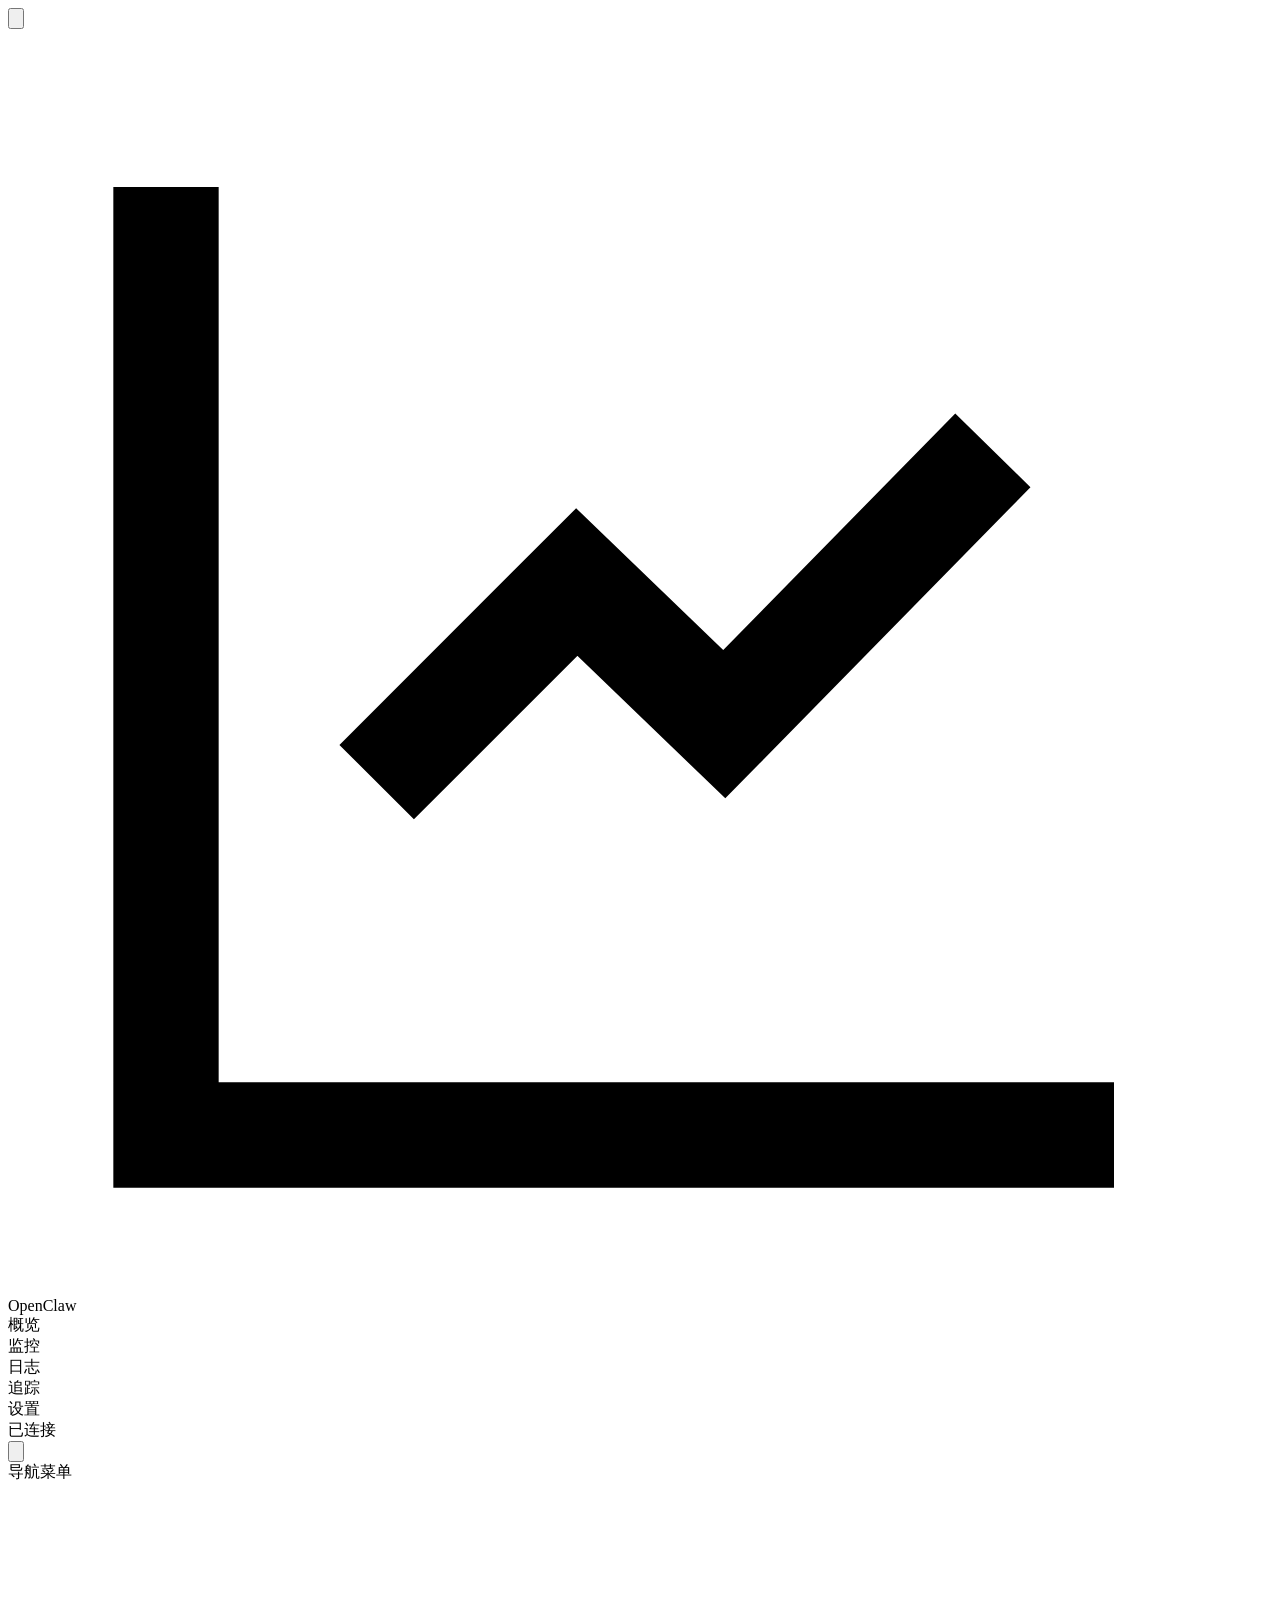
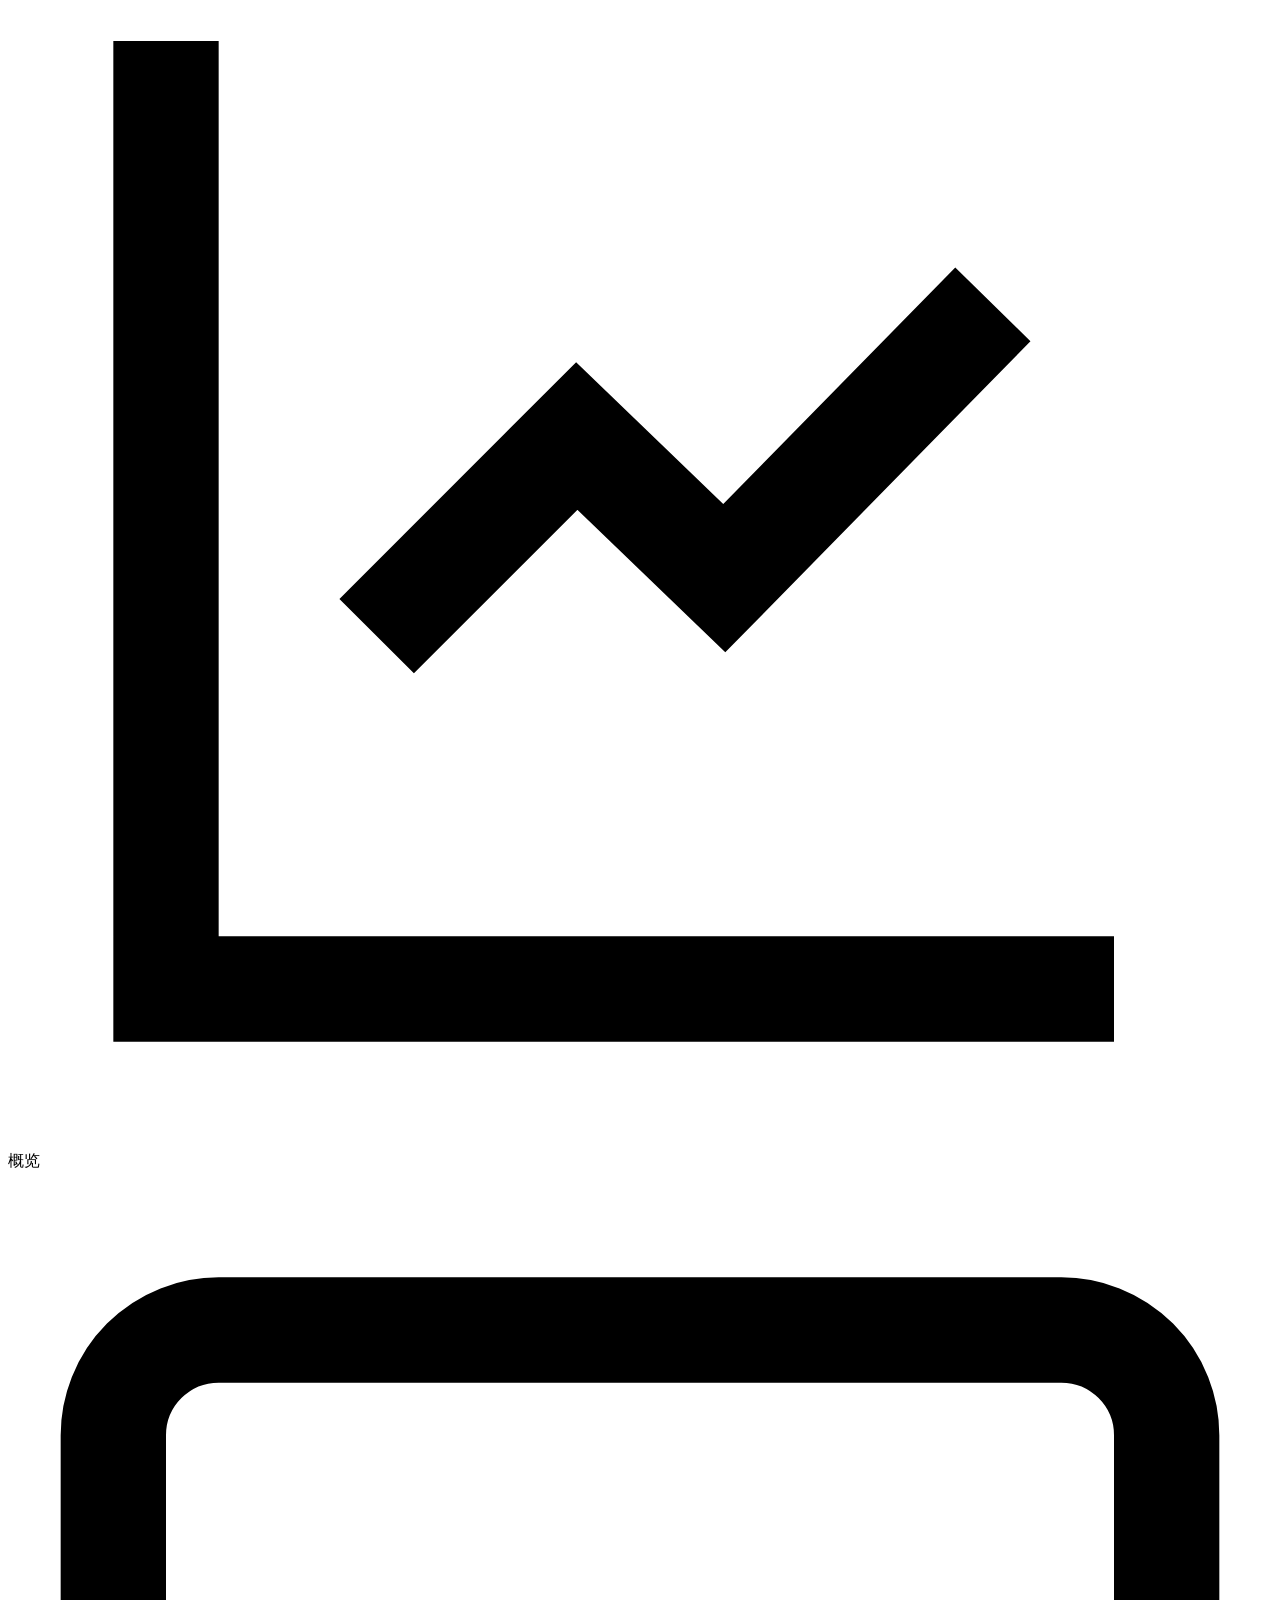
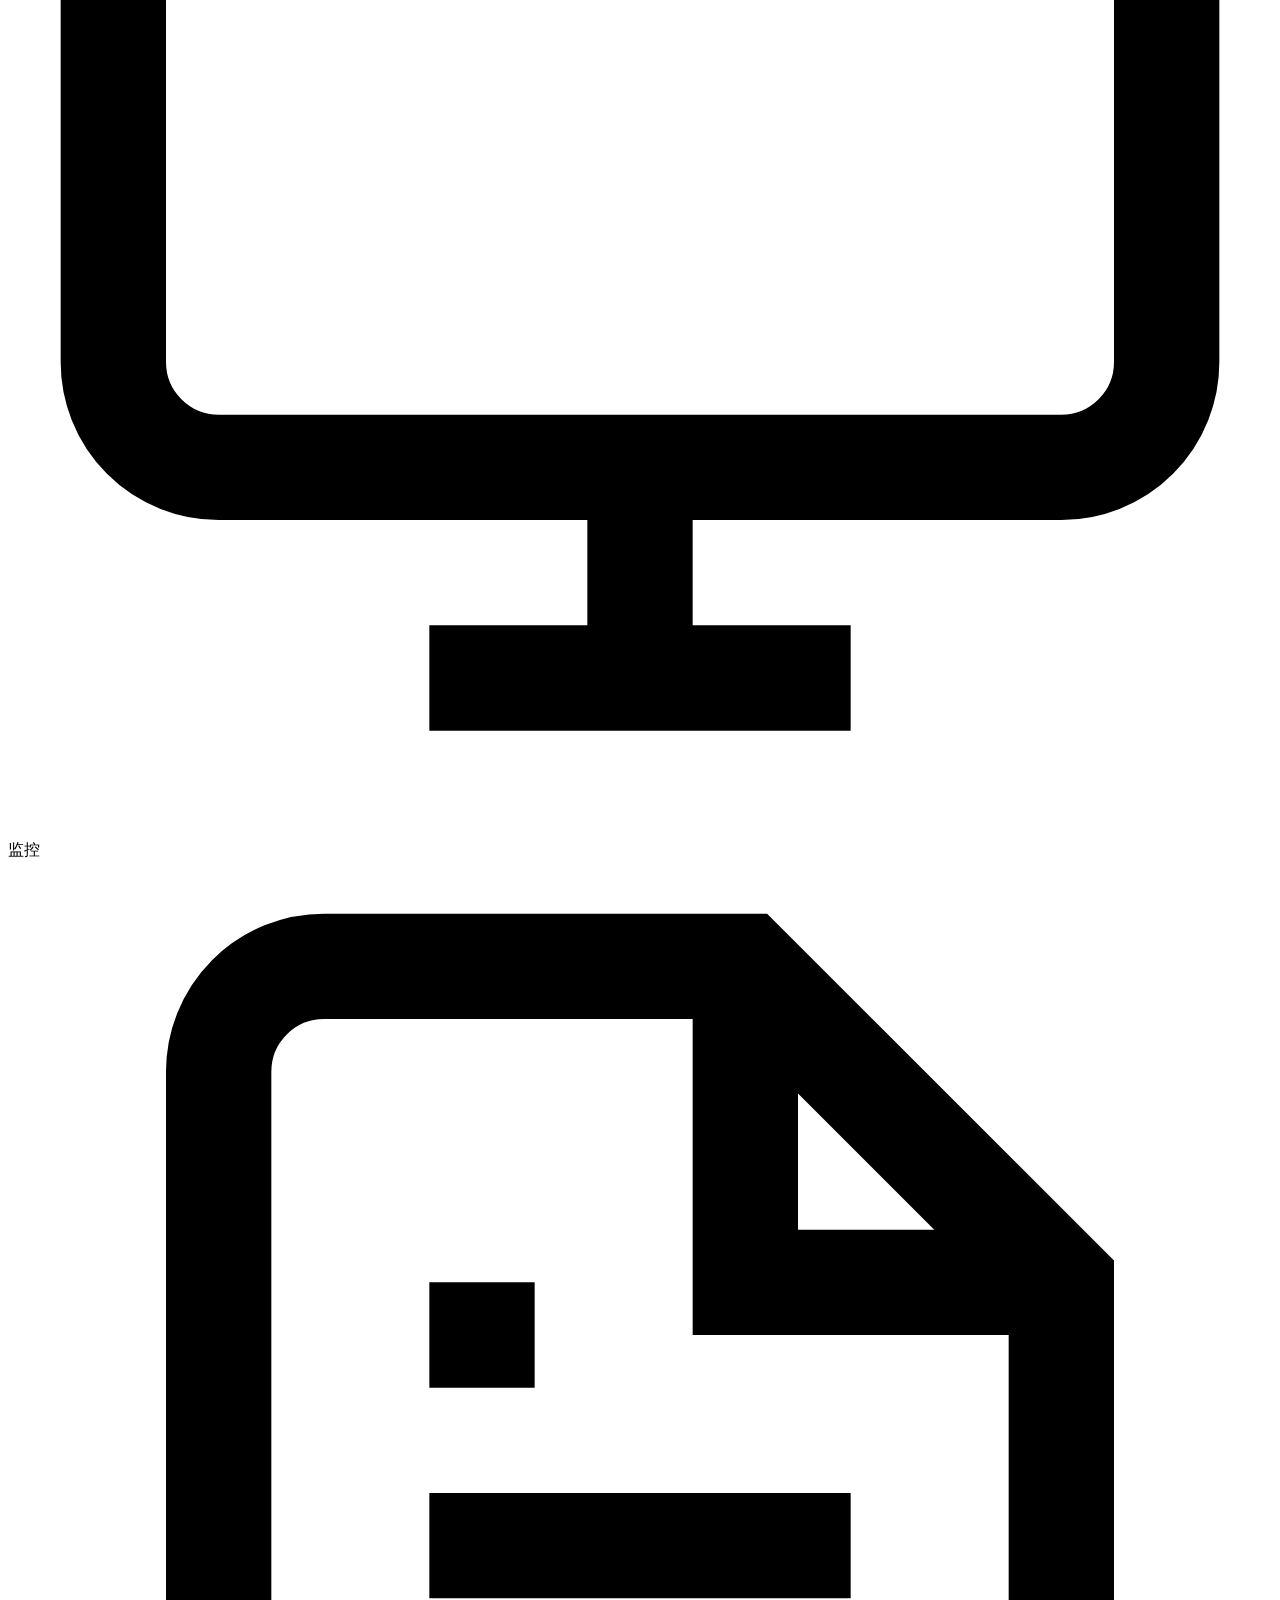
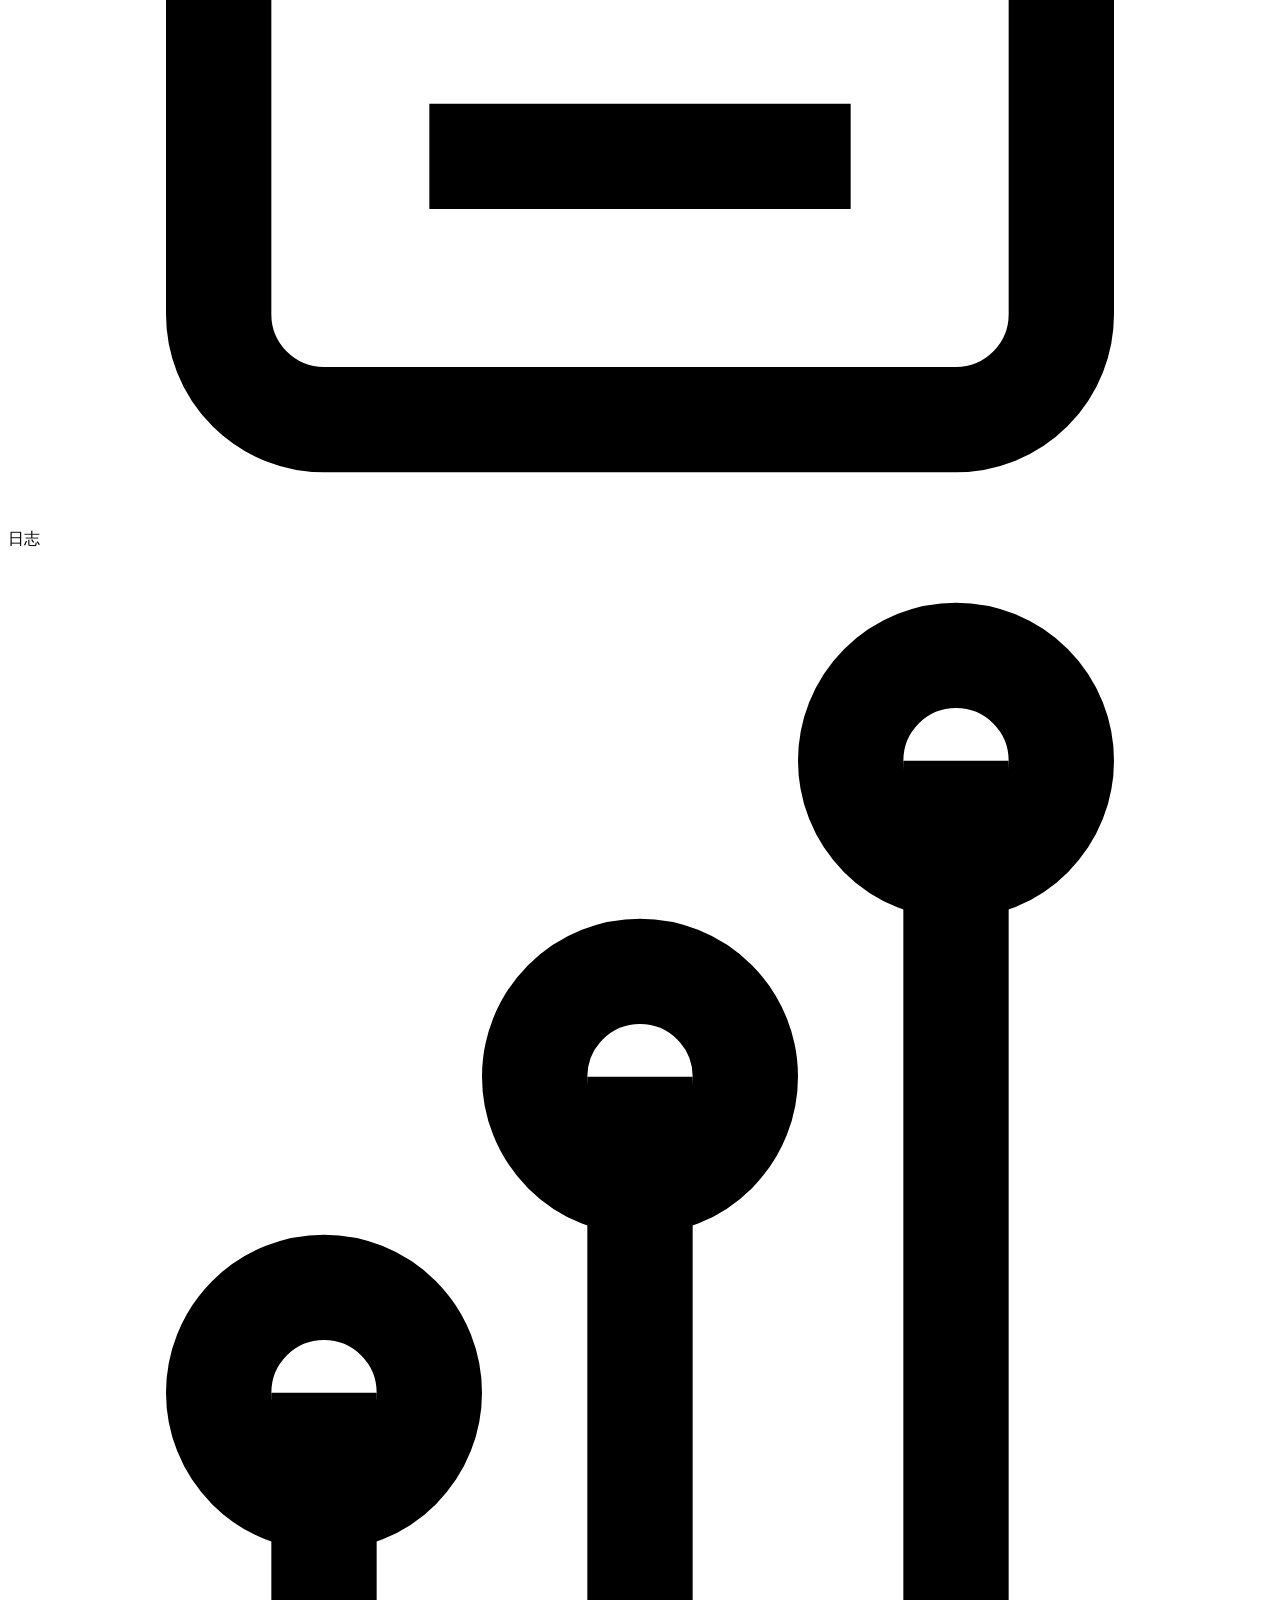
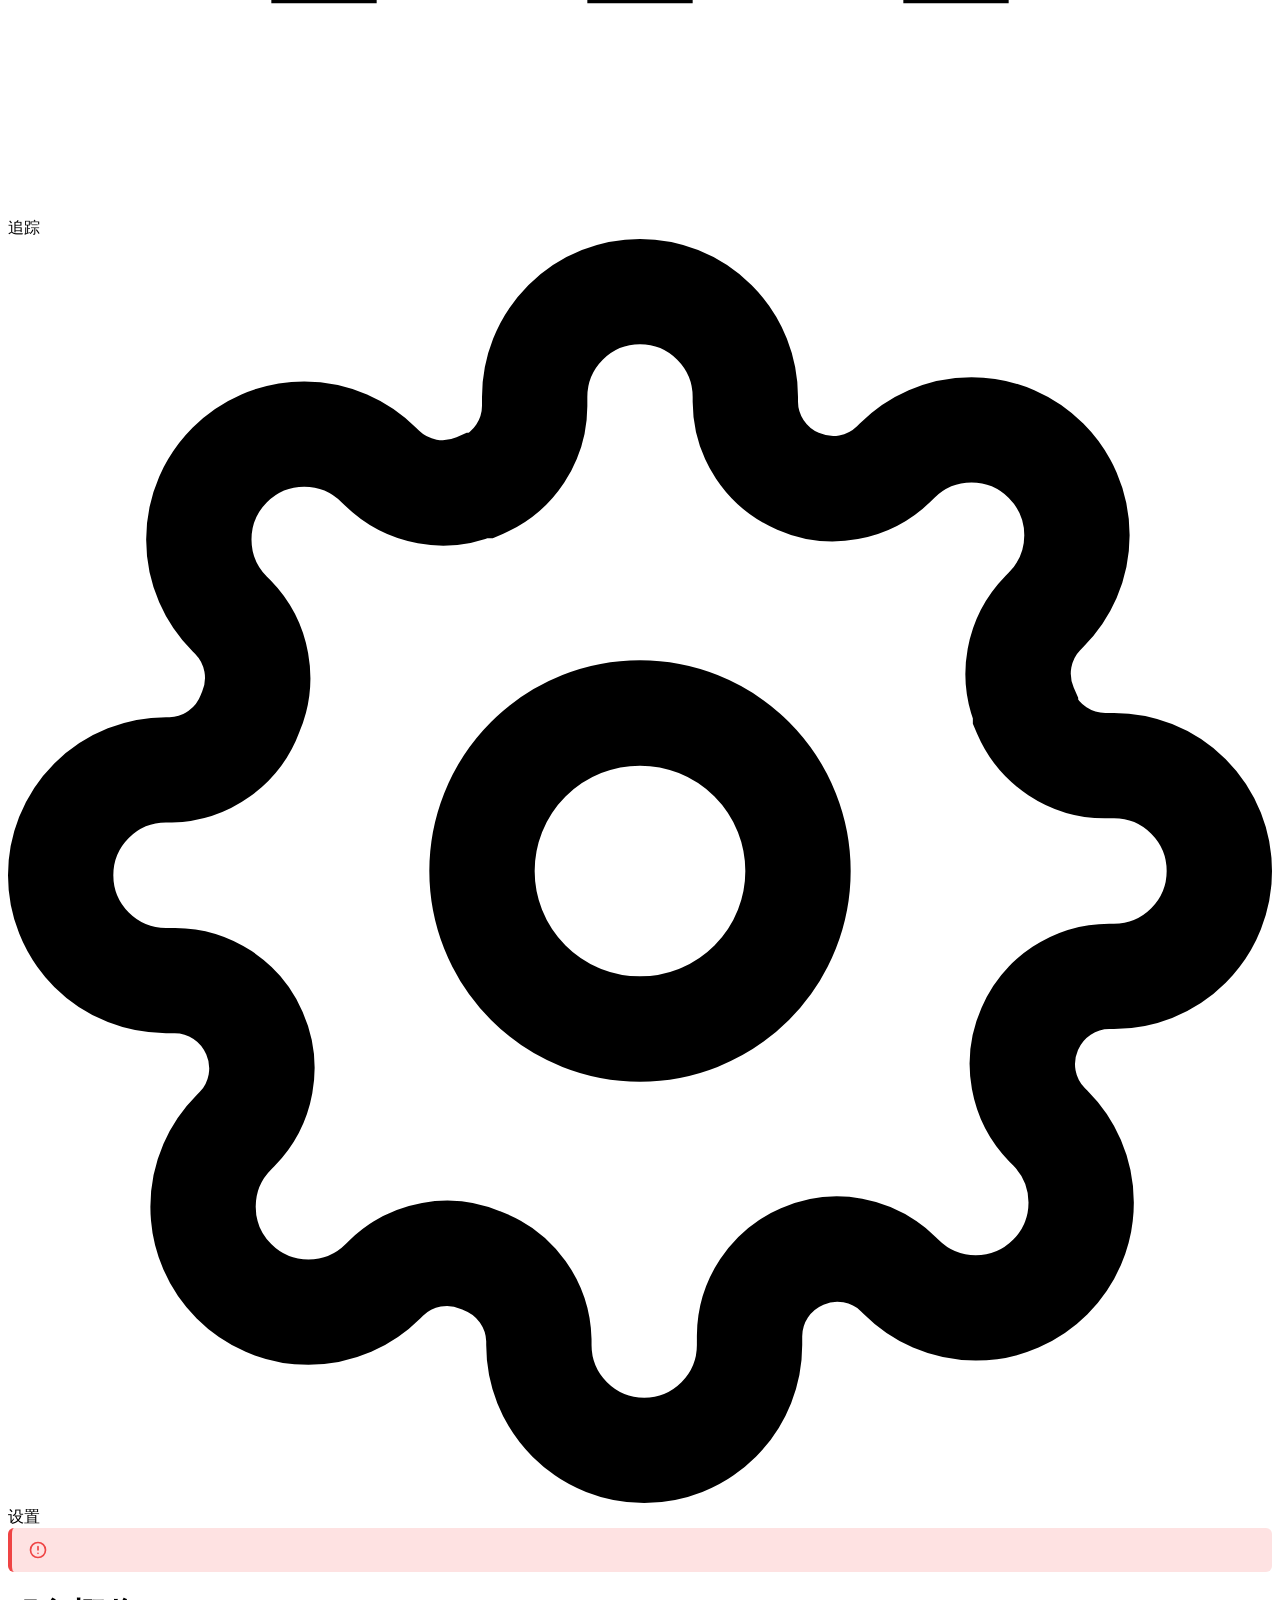
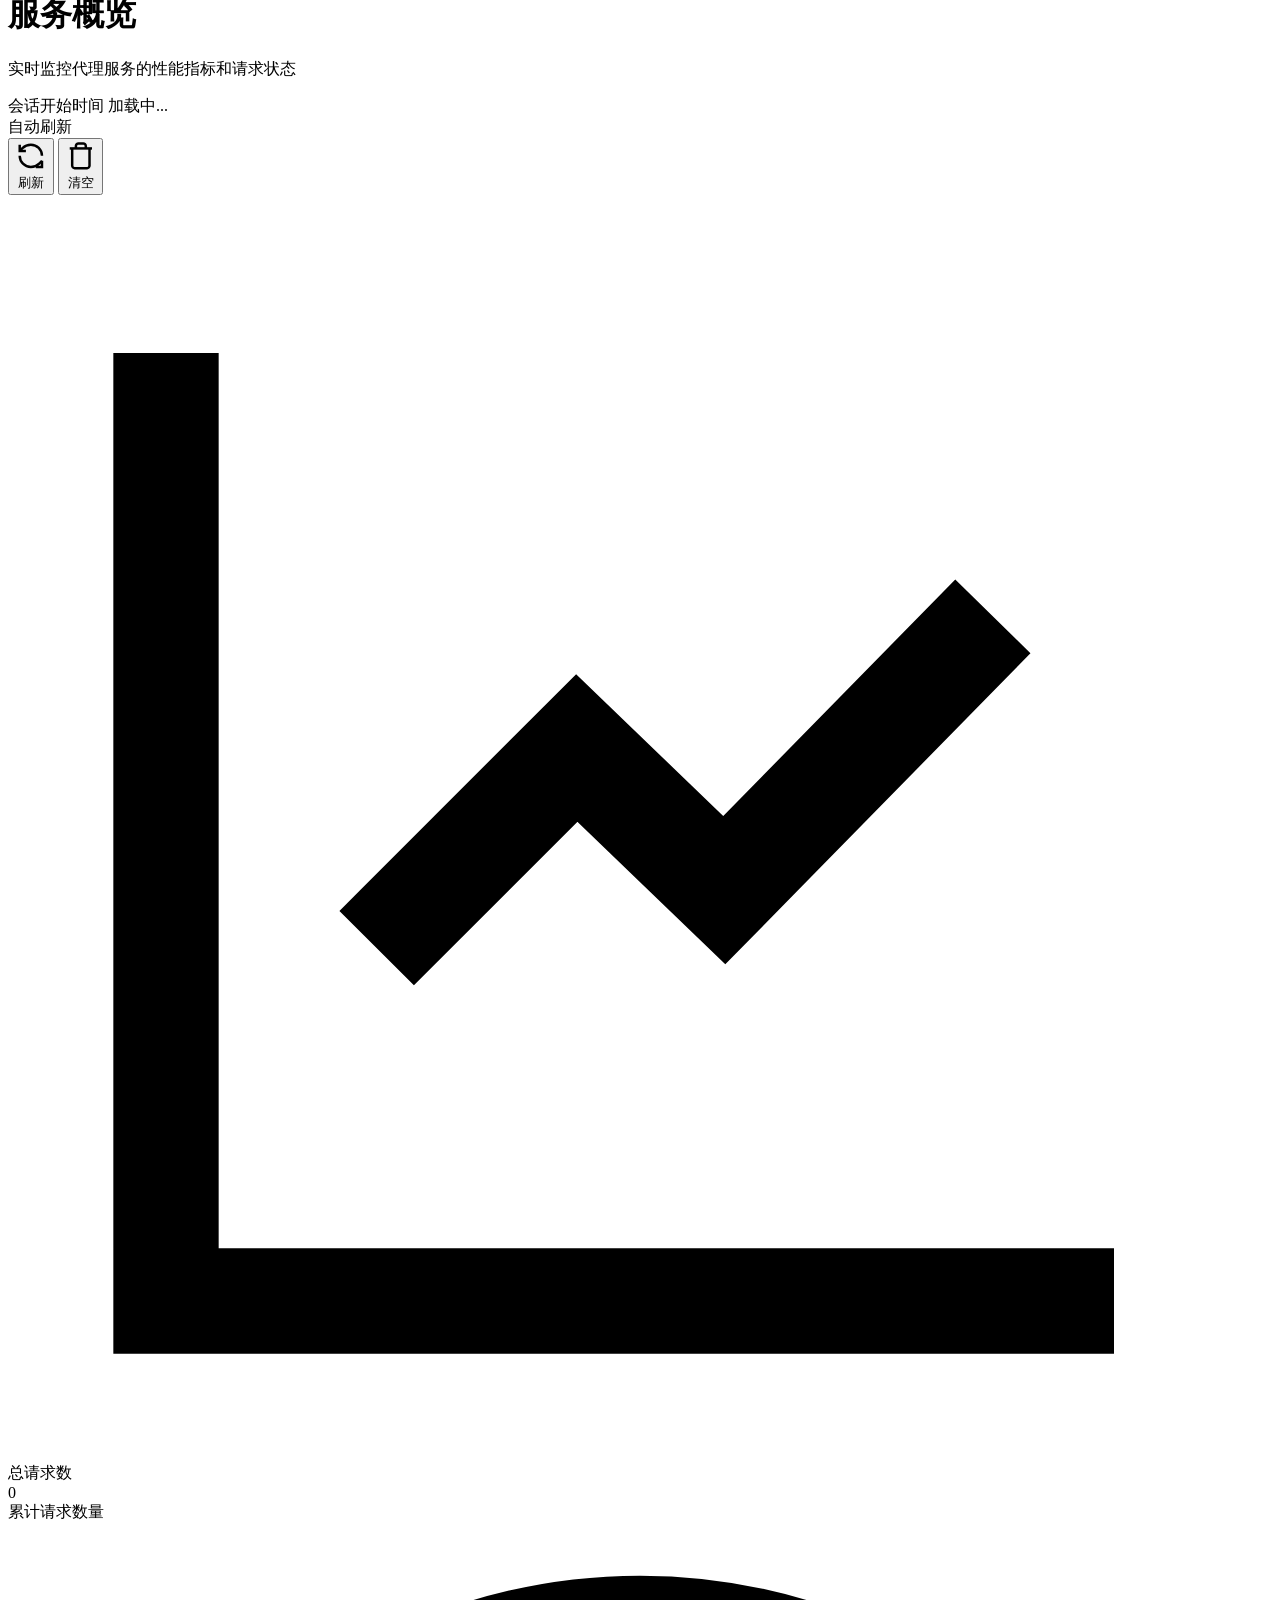
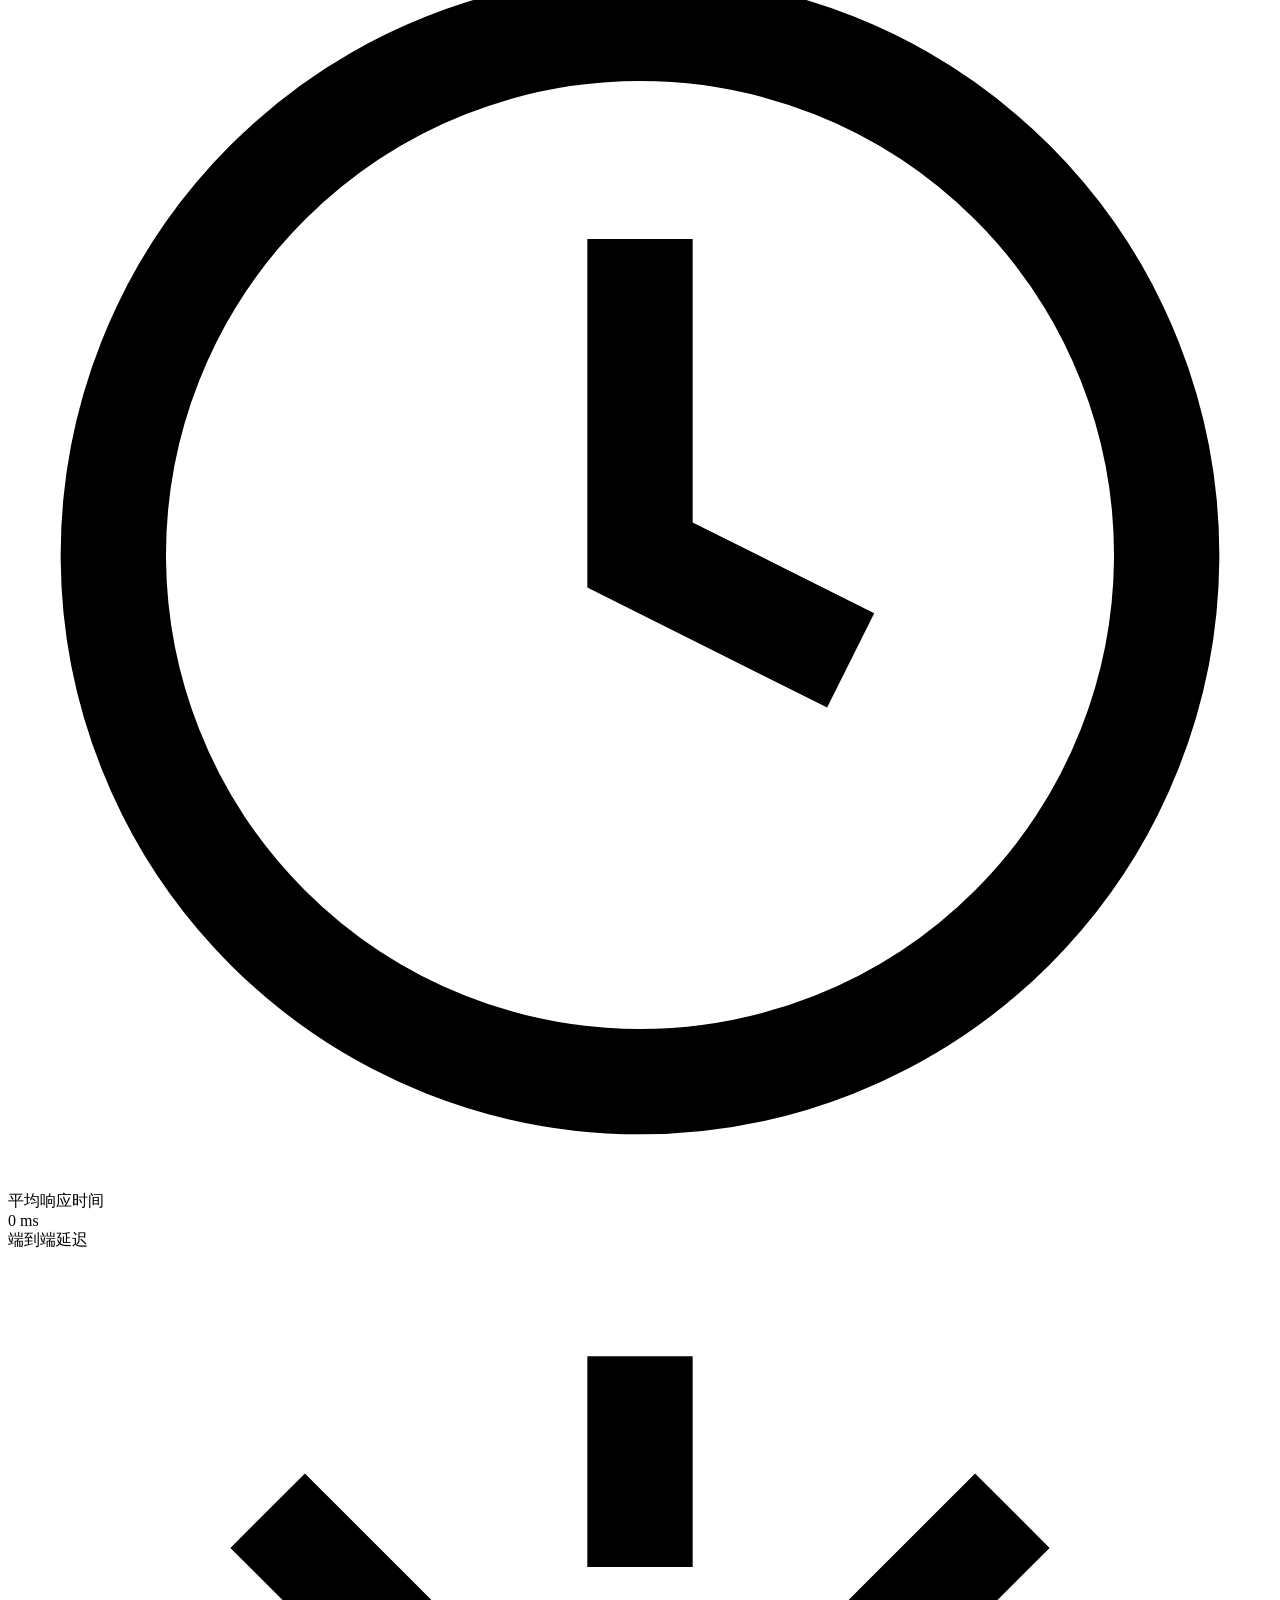
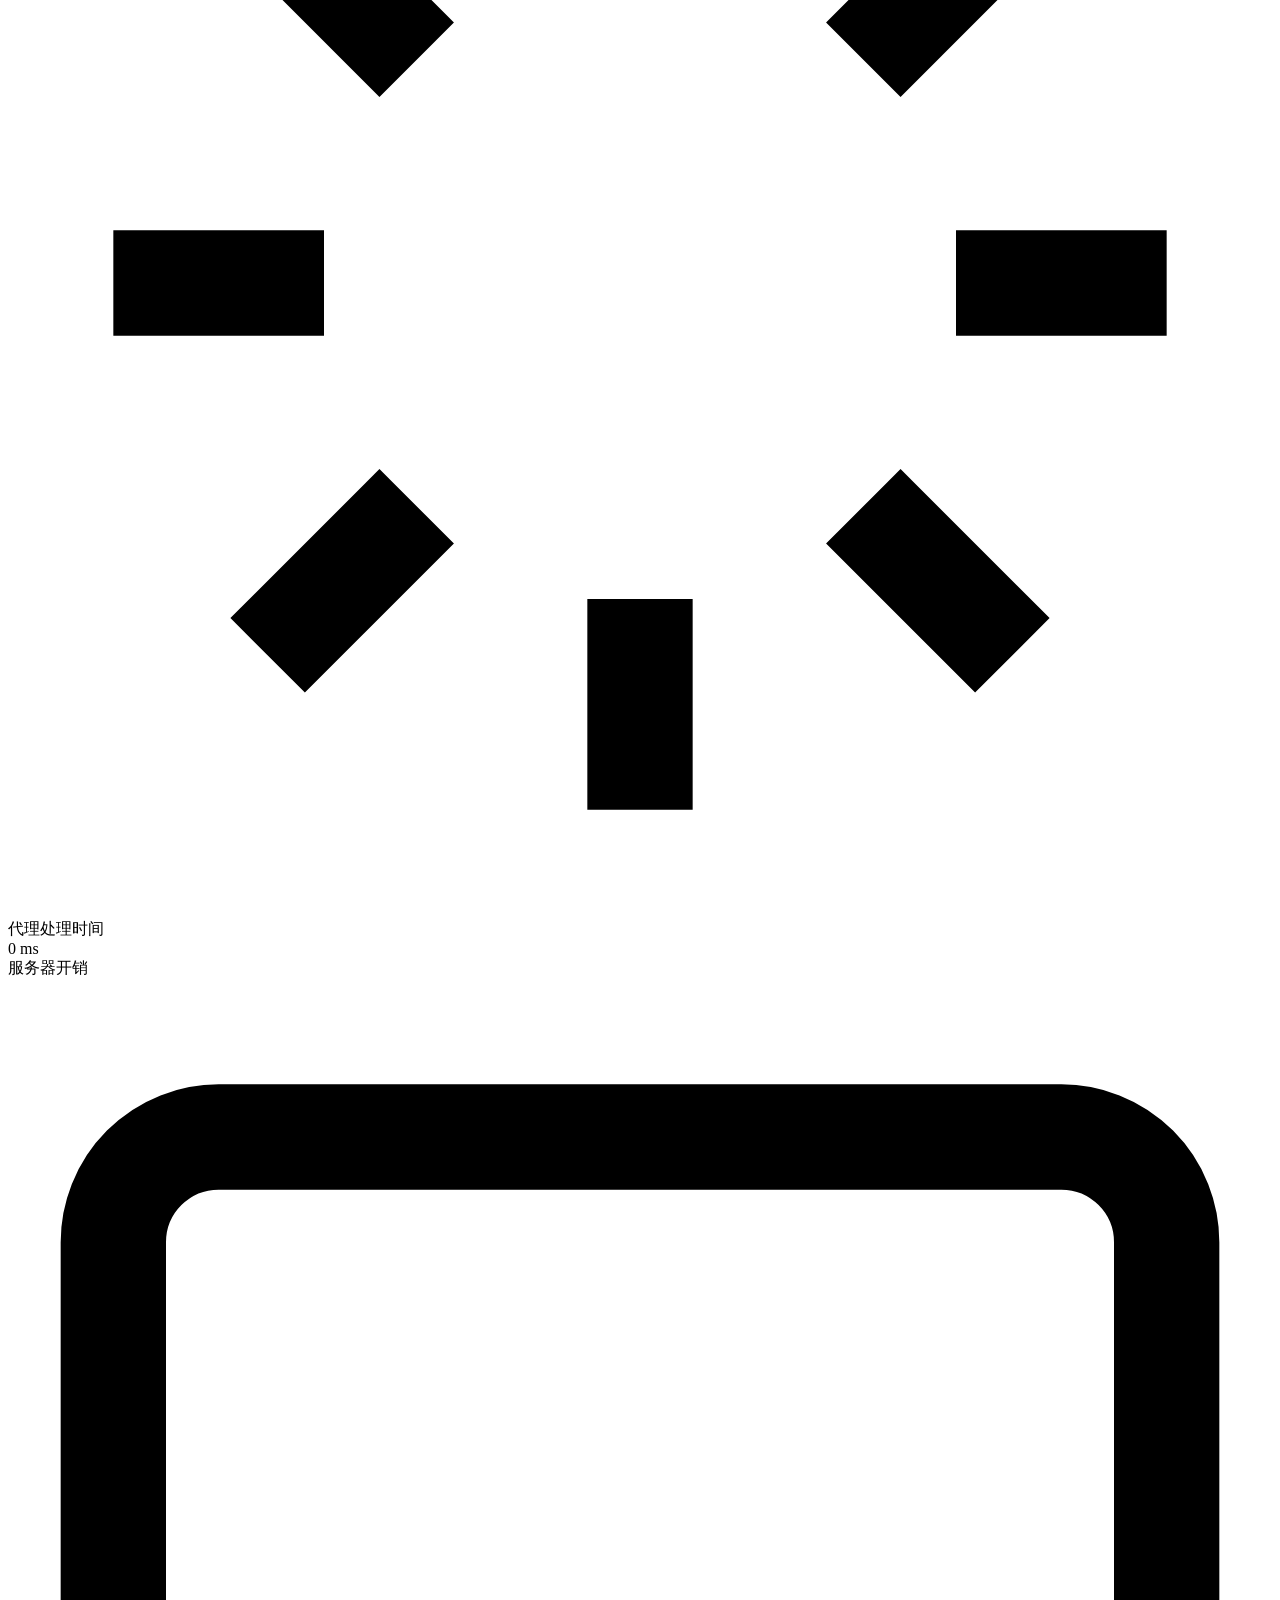
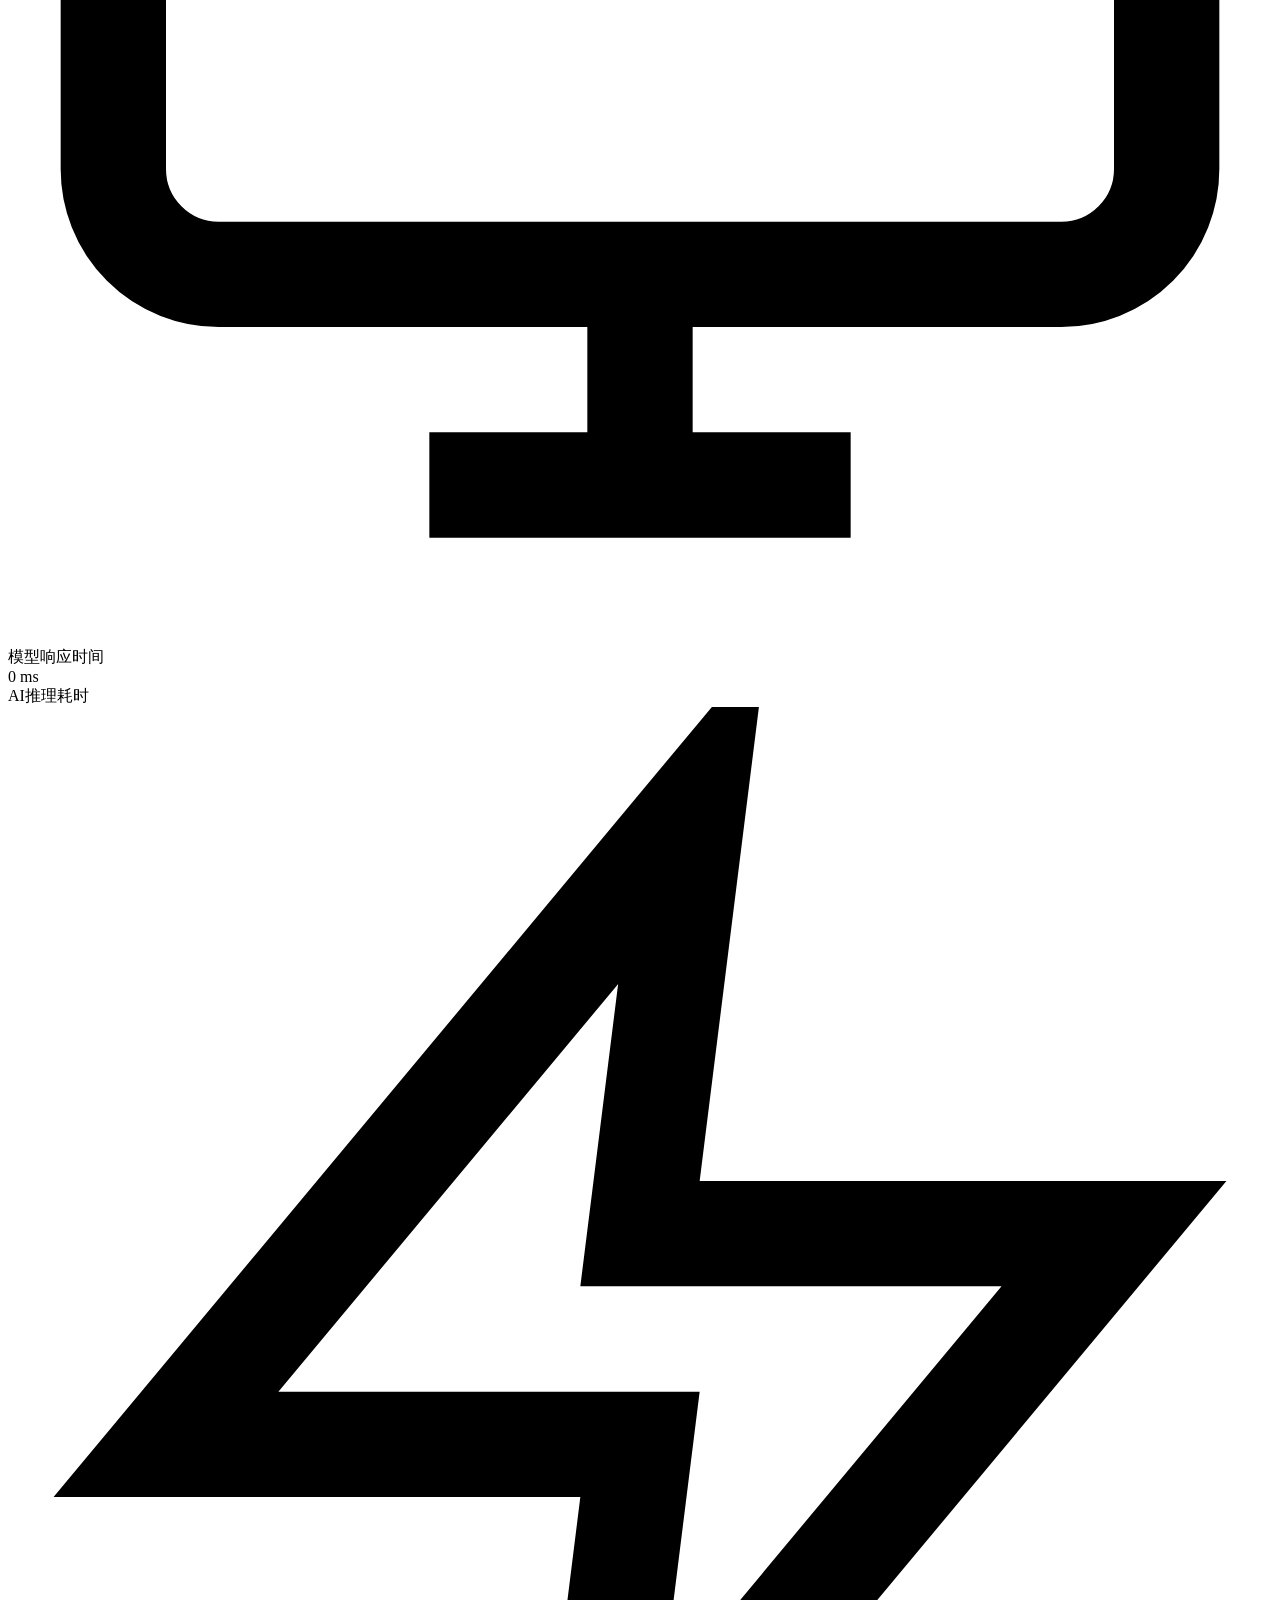
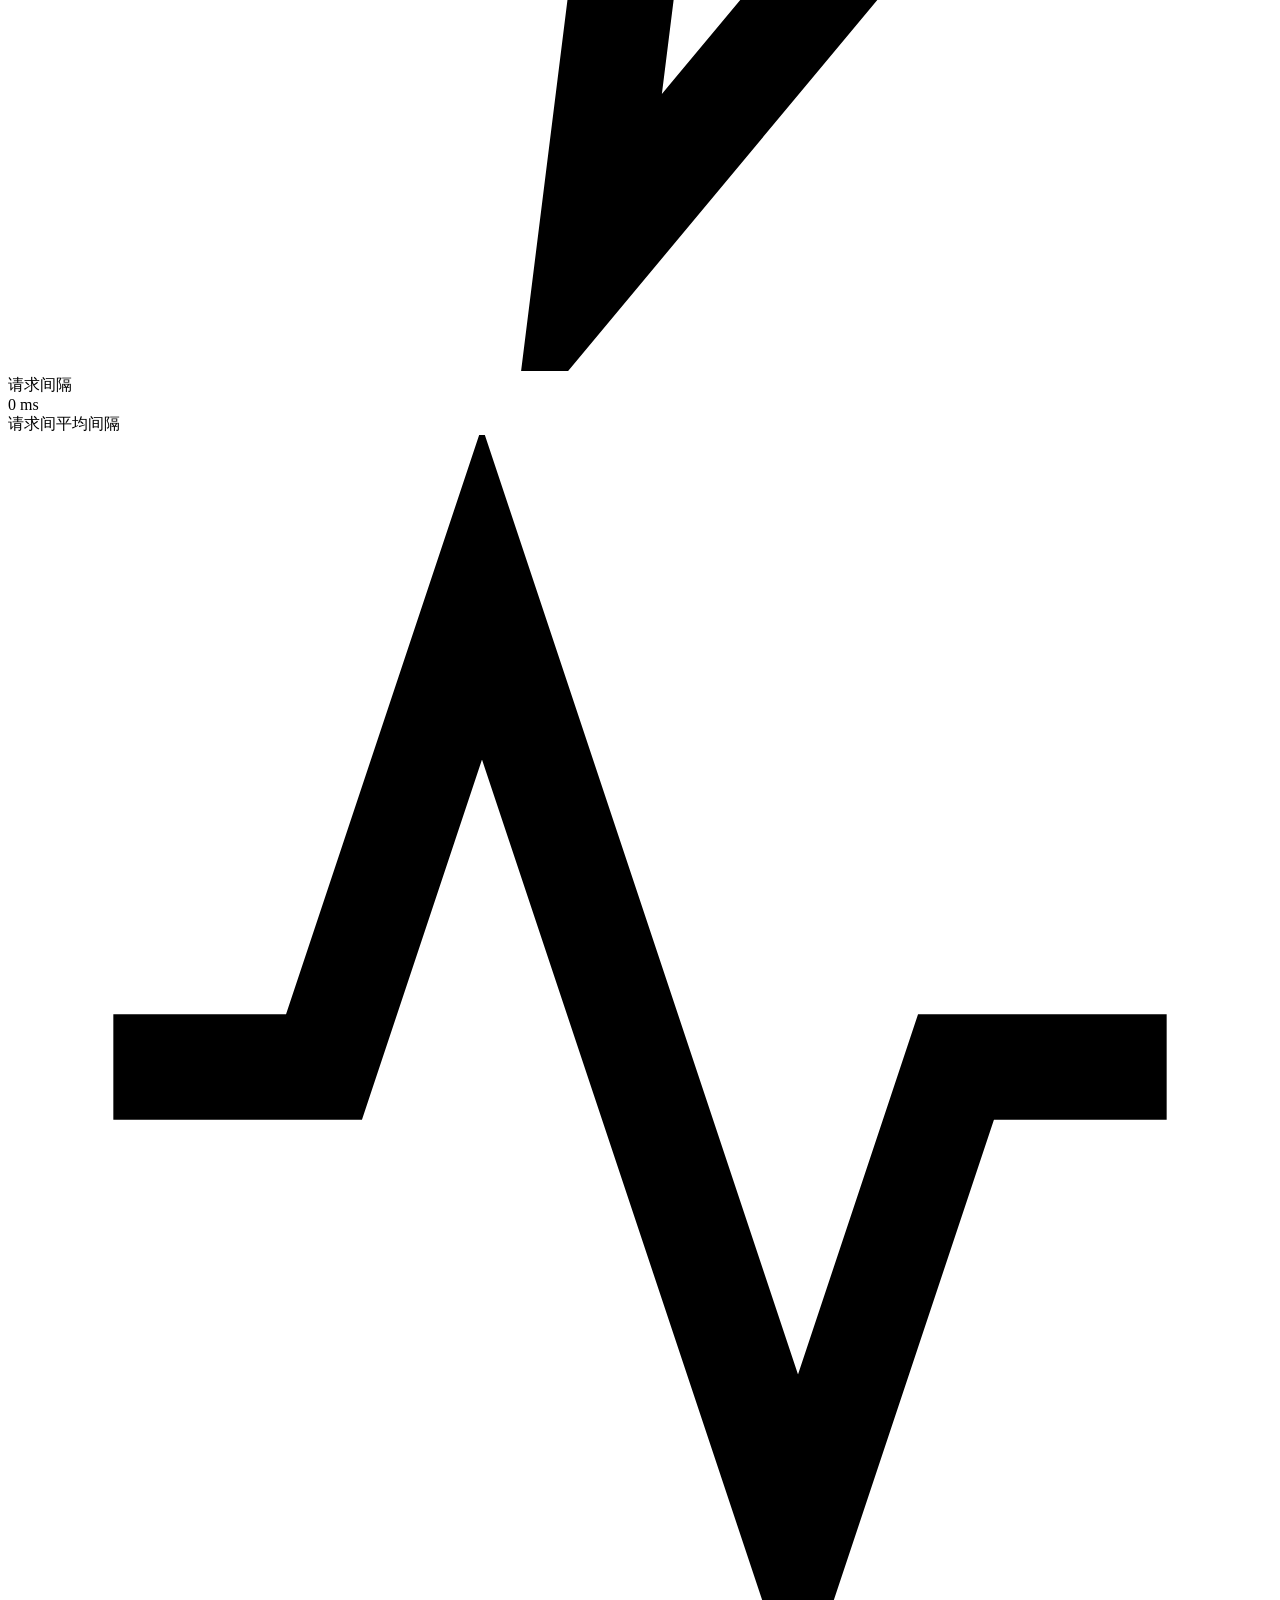
==== frontend/index.html @ befaf190 "优化追踪页签甘特图时间轴设计   1. 间隔等待区域改为淡米色斜纹背景，直观区分空闲段和活跃段   2. 删除抽象时间刻度尺，改为每步耗时直接标注在对应色块下方   3. 间隔等待时间自动计算并标注在" ====
<!DOCTYPE html>
<html lang="zh-CN">
<head>
    <meta charset="UTF-8">
    <meta name="viewport" content="width=device-width, initial-scale=1.0">
    <title>OpenClaw 控制台</title>

    <!-- 本地资源 -->
    <link rel="stylesheet" href="/static/css/style.css?v=11">
    <script src="/static/js/chart.umd.min.js"></script>
</head>
<body>
    <!-- Top Header -->
    <div class="top-header">
        <div class="header-left">
            <button class="sidebar-toggle" onclick="toggleSidebar()">
                <svg viewBox="0 0 24 24" fill="none" stroke="currentColor" stroke-width="2">
                    <path d="M3 12h18M3 6h18M3 18h18"/>
                </svg>
            </button>
            <div class="product-logo">
                <svg viewBox="0 0 24 24" fill="none" stroke="currentColor" stroke-width="2">
                    <path d="M3 3v18h18"/>
                    <path d="M18.7 8l-5.1 5.2-2.8-2.7L7 14.3"/>
                </svg>
                <span>OpenClaw</span>
            </div>
            <div class="header-nav">
                <div class="nav-item active" data-page="overview">概览</div>
                <div class="nav-item" data-page="monitoring">监控</div>
                <div class="nav-item" data-page="logs">日志</div>
                <div class="nav-item" data-page="trace">追踪</div>
                <div class="nav-item" data-page="settings">设置</div>
            </div>
        </div>
        <div class="header-right">
            <div class="status-badge">
                <span class="status-dot"></span>
                <span>已连接</span>
            </div>
        </div>
    </div>

    <!-- Main Content -->
    <div class="main-content">
        <!-- Sidebar Overlay (Mobile) -->
        <div class="sidebar-overlay" onclick="toggleSidebar()"></div>

        <!-- Sidebar -->
        <div class="sidebar collapsed" id="sidebar">
            <div class="sidebar-header">
                <button class="sidebar-collapse-btn" onclick="toggleSidebarCollapse()" title="收起/展开菜单">
                    <svg viewBox="0 0 24 24" fill="none" stroke="currentColor" stroke-width="2">
                        <path d="M11 19l-7-7 7-7m8 14l-7-7 7-7"/>
                    </svg>
                </button>
                <div class="sidebar-title">导航菜单</div>
            </div>
            <div class="sidebar-nav">
                <div class="sidebar-nav-item active" data-page="overview">
                    <svg viewBox="0 0 24 24" fill="none" stroke="currentColor" stroke-width="2">
                        <path d="M3 3v18h18"/>
                        <path d="M18.7 8l-5.1 5.2-2.8-2.7L7 14.3"/>
                    </svg>
                    <span>概览</span>
                </div>
                <div class="sidebar-nav-item" data-page="monitoring">
                    <svg viewBox="0 0 24 24" fill="none" stroke="currentColor" stroke-width="2">
                        <rect x="2" y="3" width="20" height="14" rx="2" ry="2"/>
                        <line x1="8" y1="21" x2="16" y2="21"/>
                        <line x1="12" y1="17" x2="12" y2="21"/>
                    </svg>
                    <span>监控</span>
                </div>
                <div class="sidebar-nav-item" data-page="logs">
                    <svg viewBox="0 0 24 24" fill="none" stroke="currentColor" stroke-width="2">
                        <path d="M14 2H6a2 2 0 0 0-2 2v16a2 2 0 0 0 2 2h12a2 2 0 0 0 2-2V8z"/>
                        <polyline points="14 2 14 8 20 8"/>
                        <line x1="16" y1="13" x2="8" y2="13"/>
                        <line x1="16" y1="17" x2="8" y2="17"/>
                        <polyline points="10 9 9 9 8 9"/>
                    </svg>
                    <span>日志</span>
                </div>
                <div class="sidebar-nav-item" data-page="trace">
                    <svg viewBox="0 0 24 24" fill="none" stroke="currentColor" stroke-width="2">
                        <path d="M12 20V10"/>
                        <path d="M18 20V4"/>
                        <path d="M6 20v-4"/>
                        <circle cx="6" cy="16" r="2"/>
                        <circle cx="12" cy="10" r="2"/>
                        <circle cx="18" cy="4" r="2"/>
                    </svg>
                    <span>追踪</span>
                </div>
                <div class="sidebar-nav-item" data-page="settings">
                    <svg viewBox="0 0 24 24" fill="none" stroke="currentColor" stroke-width="2">
                        <circle cx="12" cy="12" r="3"/>
                        <path d="M19.4 15a1.65 1.65 0 0 0 .33 1.82l.06.06a2 2 0 0 1 0 2.83 2 2 0 0 1-2.83 0l-.06-.06a1.65 1.65 0 0 0-1.82-.33 1.65 1.65 0 0 0-1 1.51V21a2 2 0 0 1-2 2 2 2 0 0 1-2-2v-.09A1.65 1.65 0 0 0 9 19.4a1.65 1.65 0 0 0-1.82.33l-.06.06a2 2 0 0 1-2.83 0 2 2 0 0 1 0-2.83l.06-.06a1.65 1.65 0 0 0 .33-1.82 1.65 1.65 0 0 0-1.51-1H3a2 2 0 0 1-2-2 2 2 0 0 1 2-2h.09A1.65 1.65 0 0 0 4.6 9a1.65 1.65 0 0 0-.33-1.82l-.06-.06a2 2 0 0 1 0-2.83 2 2 0 0 1 2.83 0l.06.06a1.65 1.65 0 0 0 1.82.33H9a1.65 1.65 0 0 0 1-1.51V3a2 2 0 0 1 2-2 2 2 0 0 1 2 2v.09a1.65 1.65 0 0 0 1 1.51 1.65 1.65 0 0 0 1.82-.33l.06-.06a2 2 0 0 1 2.83 0 2 2 0 0 1 0 2.83l-.06.06a1.65 1.65 0 0 0-.33 1.82V9a1.65 1.65 0 0 0 1.51 1H21a2 2 0 0 1 2 2 2 2 0 0 1-2 2h-.09a1.65 1.65 0 0 0-1.51 1z"/>
                    </svg>
                    <span>设置</span>
                </div>
            </div>
        </div>

        <!-- Content Area -->
        <div class="content-area">
            <!-- Error Banner -->
            <div id="errorBanner" style="display: none; background: #fee2e2; border-left: 4px solid #ef4444; padding: 12px 16px; margin-bottom: 20px; border-radius: 6px; display: flex; align-items: center; gap: 12px;">
                <svg style="width: 20px; height: 20px; color: #ef4444; flex-shrink: 0;" fill="none" viewBox="0 0 24 24" stroke="currentColor">
                    <path stroke-linecap="round" stroke-linejoin="round" stroke-width="2" d="M12 8v4m0 4h.01M21 12a9 9 0 11-18 0 9 9 0 0118 0z" />
                </svg>
                <span class="error-message" style="color: #991b1b; font-weight: 500;"></span>
            </div>

            <div class="content-wrapper">

            <!-- Overview Page -->
            <div id="page-overview">
                <!-- Page Header -->
                <div class="page-header">
                    <h1 class="page-title">服务概览</h1>
                    <p class="page-description">实时监控代理服务的性能指标和请求状态</p>
                </div>

                <!-- Action Bar -->
                <div class="action-bar">
                    <div class="action-left">
                        <div class="session-info">
                            <span class="session-label">会话开始时间</span>
                            <span class="session-value" id="sessionStart">加载中...</span>
                        </div>
                    </div>
                    <div class="action-right">
                        <div class="toggle-wrapper">
                            <div class="toggle active" id="autoRefreshToggle"></div>
                            <span class="toggle-label">自动刷新</span>
                        </div>
                        <button class="btn" onclick="refreshData()">
                            <svg viewBox="0 0 24 24" fill="none" stroke="currentColor" stroke-width="2">
                                <path d="M21 12a9 9 0 0 0-9-9 9.75 9.75 0 0 0-6.74 2.74L3 8"/>
                                <path d="M3 3v5h5"/>
                                <path d="M3 12a9 9 0 0 0 9 9 9.75 9.75 0 0 0 6.74-2.74L21 16"/>
                                <path d="M16 21h5v-5"/>
                            </svg>
                            刷新
                        </button>
                        <button class="btn btn-primary" onclick="clearMetrics()">
                            <svg viewBox="0 0 24 24" fill="none" stroke="currentColor" stroke-width="2">
                                <path d="M3 6h18"/>
                                <path d="M19 6v14c0 1-1 2-2 2H7c-1 0-2-1-2-2V6"/>
                                <path d="M8 6V4c0-1 1-2 2-2h4c1 0 2 1 2 2v2"/>
                            </svg>
                            清空
                        </button>
                    </div>
                </div>

                <!-- Metrics Grid -->
                <div class="metrics-grid">
                    <div class="metric-card">
                        <div class="metric-header">
                            <div class="metric-icon">
                                <svg viewBox="0 0 24 24" fill="none" stroke="currentColor" stroke-width="2">
                                    <path d="M3 3v18h18"/>
                                    <path d="M18.7 8l-5.1 5.2-2.8-2.7L7 14.3"/>
                                </svg>
                            </div>
                            <span class="metric-title">总请求数</span>
                        </div>
                        <div class="metric-value" id="totalRequests">0</div>
                        <div class="metric-trend">累计请求数量</div>
                    </div>

                    <div class="metric-card">
                        <div class="metric-header">
                            <div class="metric-icon success">
                                <svg viewBox="0 0 24 24" fill="none" stroke="currentColor" stroke-width="2">
                                    <circle cx="12" cy="12" r="10"/>
                                    <polyline points="12 6 12 12 16 14"/>
                                </svg>
                            </div>
                            <span class="metric-title">平均响应时间</span>
                        </div>
                        <div class="metric-value">
                            <span id="avgTotalTime">0</span>
                            <span class="metric-unit">ms</span>
                        </div>
                        <div class="metric-trend">端到端延迟</div>
                    </div>

                    <div class="metric-card">
                        <div class="metric-header">
                            <div class="metric-icon">
                                <svg viewBox="0 0 24 24" fill="none" stroke="currentColor" stroke-width="2">
                                    <path d="M12 2v4M12 18v4M4.93 4.93l2.83 2.83M16.24 16.24l2.83 2.83M2 12h4M18 12h4M4.93 19.07l2.83-2.83M16.24 7.76l2.83-2.83"/>
                                </svg>
                            </div>
                            <span class="metric-title">代理处理时间</span>
                        </div>
                        <div class="metric-value">
                            <span id="avgProxyTime">0</span>
                            <span class="metric-unit">ms</span>
                        </div>
                        <div class="metric-trend">服务器开销</div>
                    </div>

                    <div class="metric-card">
                        <div class="metric-header">
                            <div class="metric-icon warning">
                                <svg viewBox="0 0 24 24" fill="none" stroke="currentColor" stroke-width="2">
                                    <rect x="2" y="3" width="20" height="14" rx="2" ry="2"/>
                                    <line x1="8" y1="21" x2="16" y2="21"/>
                                    <line x1="12" y1="17" x2="12" y2="21"/>
                                </svg>
                            </div>
                            <span class="metric-title">模型响应时间</span>
                        </div>
                        <div class="metric-value">
                            <span id="avgModelTime">0</span>
                            <span class="metric-unit">ms</span>
                        </div>
                        <div class="metric-trend">AI推理耗时</div>
                    </div>

                    <div class="metric-card">
                        <div class="metric-header">
                            <div class="metric-icon">
                                <svg viewBox="0 0 24 24" fill="none" stroke="currentColor" stroke-width="2">
                                    <path d="M13 2L3 14h9l-1 8 10-12h-9l1-8z"/>
                                </svg>
                            </div>
                            <span class="metric-title">请求间隔</span>
                        </div>
                        <div class="metric-value">
                            <span id="avgGapTime">0</span>
                            <span class="metric-unit">ms</span>
                        </div>
                        <div class="metric-trend">请求间平均间隔</div>
                    </div>

                    <div class="metric-card">
                        <div class="metric-header">
                            <div class="metric-icon error">
                                <svg viewBox="0 0 24 24" fill="none" stroke="currentColor" stroke-width="2">
                                    <path d="M22 12h-4l-3 9L9 3l-3 9H2"/>
                                </svg>
                            </div>
                            <span class="metric-title">最大响应时间</span>
                        </div>
                        <div class="metric-value">
                            <span id="maxResponseTime">0</span>
                            <span class="metric-unit">ms</span>
                        </div>
                        <div class="metric-trend">峰值延迟</div>
                    </div>

                    <div class="metric-card">
                        <div class="metric-header">
                            <div class="metric-icon success">
                                <svg viewBox="0 0 24 24" fill="none" stroke="currentColor" stroke-width="2">
                                    <path d="M22 11.08V12a10 10 0 1 1-5.93-9.14"/>
                                    <polyline points="22 4 12 14.01 9 11.01"/>
                                </svg>
                            </div>
                            <span class="metric-title">成功请求</span>
                        </div>
                        <div class="metric-value">
                            <span id="successRequests">0</span>
                        </div>
                        <div class="metric-trend">状态码 200</div>
                    </div>

                    <div class="metric-card">
                        <div class="metric-header">
                            <div class="metric-icon error">
                                <svg viewBox="0 0 24 24" fill="none" stroke="currentColor" stroke-width="2">
                                    <circle cx="12" cy="12" r="10"/>
                                    <line x1="15" y1="9" x2="9" y2="15"/>
                                    <line x1="9" y1="9" x2="15" y2="15"/>
                                </svg>
                            </div>
                            <span class="metric-title">失败请求</span>
                        </div>
                        <div class="metric-value">
                            <span id="failedRequests">0</span>
                        </div>
                        <div class="metric-trend">非200状态码</div>
                    </div>

                    <div class="metric-card">
                        <div class="metric-header">
                            <div class="metric-icon success">
                                <svg viewBox="0 0 24 24" fill="none" stroke="currentColor" stroke-width="2">
                                    <path d="M12 20V10"/>
                                    <path d="M18 20V4"/>
                                    <path d="M6 20v-4"/>
                                </svg>
                            </div>
                            <span class="metric-title">成功率</span>
                        </div>
                        <div class="metric-value">
                            <span id="successRate">0</span>
                            <span class="metric-unit">%</span>
                        </div>
                        <div class="metric-trend">请求成功率</div>
                    </div>
                </div>

                <!-- Charts Section -->
                <div class="charts-section">
                    <div class="chart-card">
                        <div class="chart-header">
                            <div class="chart-title">
                                <svg viewBox="0 0 24 24" fill="none" stroke="currentColor" stroke-width="2">
                                    <path d="M3 3v18h18"/>
                                    <path d="M18.7 8l-5.1 5.2-2.8-2.7L7 14.3"/>
                                </svg>
                                响应时间趋势
                            </div>
                        </div>
                        <div class="chart-container">
                            <canvas id="responseTimeChart"></canvas>
                        </div>
                    </div>

                    <div class="chart-card">
                        <div class="chart-header">
                            <div class="chart-title">
                                <svg viewBox="0 0 24 24" fill="none" stroke="currentColor" stroke-width="2">
                                    <rect x="3" y="3" width="18" height="18" rx="2"/>
                                    <path d="M3 9h18M9 21V9"/>
                                </svg>
                                时间分布
                            </div>
                        </div>
                        <div class="chart-container">
                            <canvas id="timeDistributionChart"></canvas>
                        </div>
                    </div>
                </div>

                <!-- Requests Table -->
                <div class="requests-section">
                    <div class="section-header">
                        <div class="section-title">
                            <svg viewBox="0 0 24 24" fill="none" stroke="currentColor" stroke-width="2">
                                <path d="M14 2H6a2 2 0 0 0-2 2v16a2 2 0 0 0 2 2h12a2 2 0 0 0 2-2V8z"/>
                                <polyline points="14 2 14 8 20 8"/>
                                <line x1="16" y1="13" x2="8" y2="13"/>
                                <line x1="16" y1="17" x2="8" y2="17"/>
                                <polyline points="10 9 9 9 8 9"/>
                            </svg>
                            最近请求记录
                        </div>
                    </div>
                    <div id="requestsTableContainer">
                        <table class="requests-table">
                            <thead>
                                <tr>
                                    <th>时间戳</th>
                                    <th>请求类型</th>
                                    <th>工具调用</th>
                                    <th>状态码</th>
                                    <th>输入Token</th>
                                    <th>输出Token</th>
                                    <th>总耗时</th>
                                    <th>代理耗时</th>
                                    <th>首token时延</th>
                                    <th>模型耗时</th>
                                    <th>日志</th>
                                </tr>
                            </thead>
                            <tbody id="requestsTableBody">
                                <tr>
                                    <td colspan="11">
                                        <div class="loading-state">
                                            <div class="spinner"></div>
                                            <div>加载指标数据中...</div>
                                        </div>
                                    </td>
                                </tr>
                            </tbody>
                        </table>
                        <!-- 分页控件 -->
                        <div class="pagination-controls">
                            <div class="pagination-size">
                                <select id="pageSize">
                                    <option value="10" selected>10</option>
                                    <option value="20">20</option>
                                    <option value="50">50</option>
                                    <option value="100">100</option>
                                </select>
                                <span>条/页</span>
                            </div>
                            <div class="pagination-nav">
                                <button id="prevPage" disabled>上一页</button>
                                <span id="pageInfo">第 1 页 / 共 1 页</span>
                                <button id="nextPage" disabled>下一页</button>
                            </div>
                        </div>
                    </div>
                </div>
            </div>

            <!-- Monitoring Page (placeholder) -->
            <div id="page-monitoring" class="page-content" style="display: none;">
                <div class="placeholder-page">
                    <div class="placeholder-content">
                        <svg viewBox="0 0 24 24" fill="none" stroke="currentColor" stroke-width="2">
                            <rect x="2" y="3" width="20" height="14" rx="2" ry="2"/>
                            <line x1="8" y1="21" x2="16" y2="21"/>
                            <line x1="12" y1="17" x2="12" y2="21"/>
                        </svg>
                        <h2>监控</h2>
                        <p>监控功能开发中...</p>
                    </div>
                </div>
            </div>

            <!-- Logs Page (placeholder) -->
            <div id="page-logs" class="page-content" style="display: none;">
                <div class="placeholder-page">
                    <div class="placeholder-content">
                        <svg viewBox="0 0 24 24" fill="none" stroke="currentColor" stroke-width="2">
                            <path d="M14 2H6a2 2 0 0 0-2 2v16a2 2 0 0 0 2 2h12a2 2 0 0 0 2-2V8z"/>
                            <polyline points="14 2 14 8 20 8"/>
                            <line x1="16" y1="13" x2="8" y2="13"/>
                            <line x1="16" y1="17" x2="8" y2="17"/>
                        </svg>
                        <h2>日志</h2>
                        <p>日志功能开发中...</p>
                    </div>
                </div>
            </div>

            <!-- Trace Page -->
            <div id="page-trace" class="page-content" style="display: none;">
                <!-- Page Header -->
                <div class="page-header">
                    <h1 class="page-title">对话追踪</h1>
                    <p class="page-description">查看每次对话的完整执行轨迹，包括模型调用和工具使用详情</p>
                </div>

                <!-- Action Bar -->
                <div class="action-bar">
                    <div class="action-left">
                        <div class="session-info">
                            <span class="session-label">追踪记录总数</span>
                            <span class="session-value" id="traceCount">0</span>
                        </div>
                    </div>
                    <div class="action-right">
                        <div class="toggle-wrapper">
                            <div class="toggle active" id="traceAutoRefreshToggle"></div>
                            <span class="toggle-label">自动刷新</span>
                        </div>
                        <button class="btn" onclick="refreshTraces()">
                            <svg viewBox="0 0 24 24" fill="none" stroke="currentColor" stroke-width="2">
                                <path d="M21 12a9 9 0 0 0-9-9 9.75 9.75 0 0 0-6.74 2.74L3 8"/>
                                <path d="M3 3v5h5"/>
                                <path d="M3 12a9 9 0 0 0 9 9 9.75 9.75 0 0 0 6.74-2.74L21 16"/>
                                <path d="M16 21h5v-5"/>
                            </svg>
                            刷新
                        </button>
                        <button class="btn btn-primary" onclick="clearTraces()">
                            <svg viewBox="0 0 24 24" fill="none" stroke="currentColor" stroke-width="2">
                                <path d="M3 6h18"/>
                                <path d="M19 6v14c0 1-1 2-2 2H7c-1 0-2-1-2-2V6"/>
                                <path d="M8 6V4c0-1 1-2 2-2h4c1 0 2 1 2 2v2"/>
                            </svg>
                            清空
                        </button>
                    </div>
                </div>

                <!-- Trace List -->
                <div class="traces-section" id="tracesContainer">
                    <div class="loading-state">
                        <div class="spinner"></div>
                        <div>加载追踪数据中...</div>
                    </div>
                </div>
            </div>

            <!-- Settings Page (placeholder) -->
            <div id="page-settings" class="page-content" style="display: none;">
                <div class="placeholder-page">
                    <div class="placeholder-content">
                        <svg viewBox="0 0 24 24" fill="none" stroke="currentColor" stroke-width="2">
                            <circle cx="12" cy="12" r="3"/>
                            <path d="M19.4 15a1.65 1.65 0 0 0 .33 1.82l.06.06a2 2 0 0 1 0 2.83 2 2 0 0 1-2.83 0l-.06-.06a1.65 1.65 0 0 0-1.82-.33 1.65 1.65 0 0 0-1 1.51V21a2 2 0 0 1-4 0v-.09A1.65 1.65 0 0 0 9 19.4a1.65 1.65 0 0 0-1.82.33l-.06.06a2 2 0 0 1-2.83 0 2 2 0 0 1 0-2.83l.06-.06a1.65 1.65 0 0 0 .33-1.82 1.65 1.65 0 0 0-1.51-1H3a2 2 0 0 1-4 0 2 2 0 0 1 2-2h.09A1.65 1.65 0 0 0 4.6 9a1.65 1.65 0 0 0-.33-1.82l-.06-.06a2 2 0 0 1 0-2.83 2 2 0 0 1 2.83 0l.06.06a1.65 1.65 0 0 0 1.82.33H9a1.65 1.65 0 0 0 1-1.51V3a2 2 0 0 1 4 0v.09"/>
                        </svg>
                        <h2>设置</h2>
                        <p>设置功能开发中...</p>
                    </div>
                </div>
            </div>

            </div>
        </div>
    </div>

    <!-- Log Modal -->
    <div id="logModal" class="modal" style="display: none;">
        <div class="modal-content">
            <div class="modal-header">
                <span class="modal-title" id="modalTitle">日志详情</span>
                <button class="modal-close" onclick="closeModal()">×</button>
            </div>
            <div class="modal-body">
                <pre id="logContent"></pre>
            </div>
        </div>
    </div>

    <!-- 前端逻辑 -->
    <script src="/static/js/app.js?v=11"></script></script>
</body>
</html>
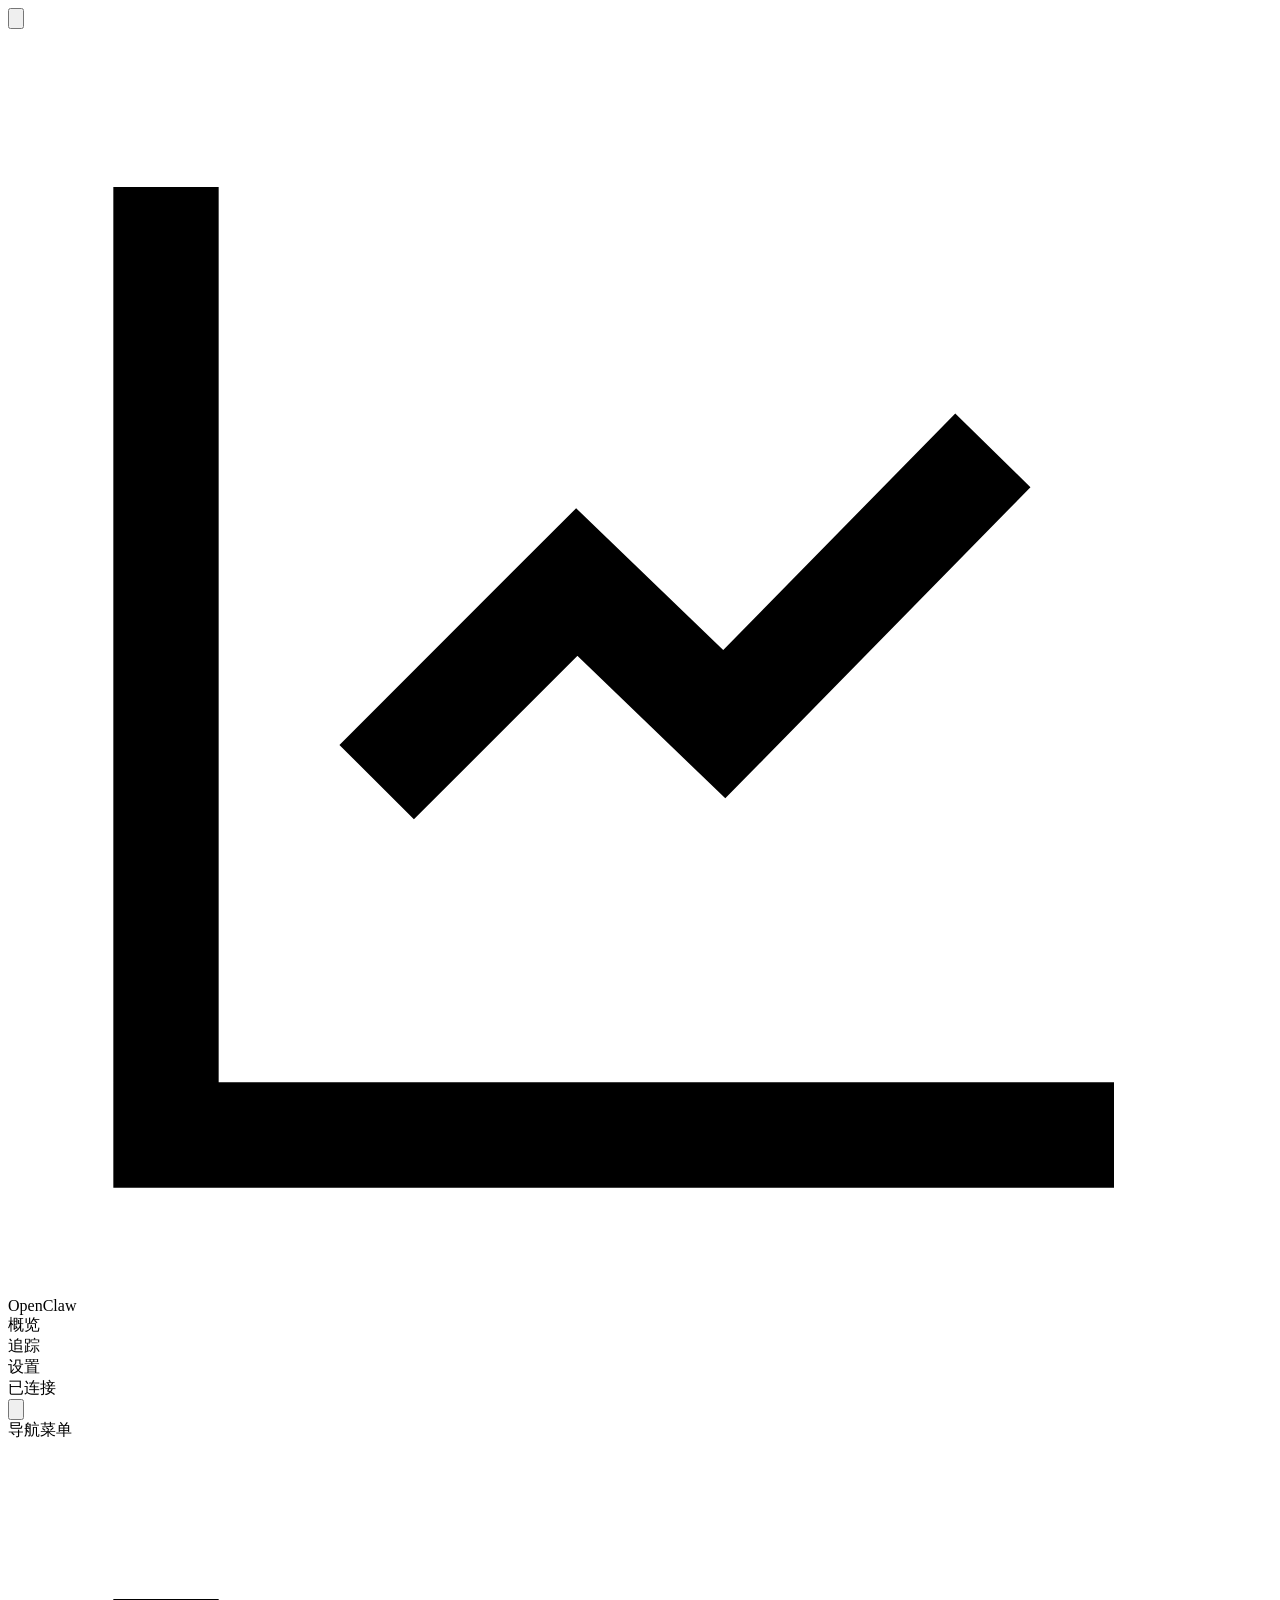
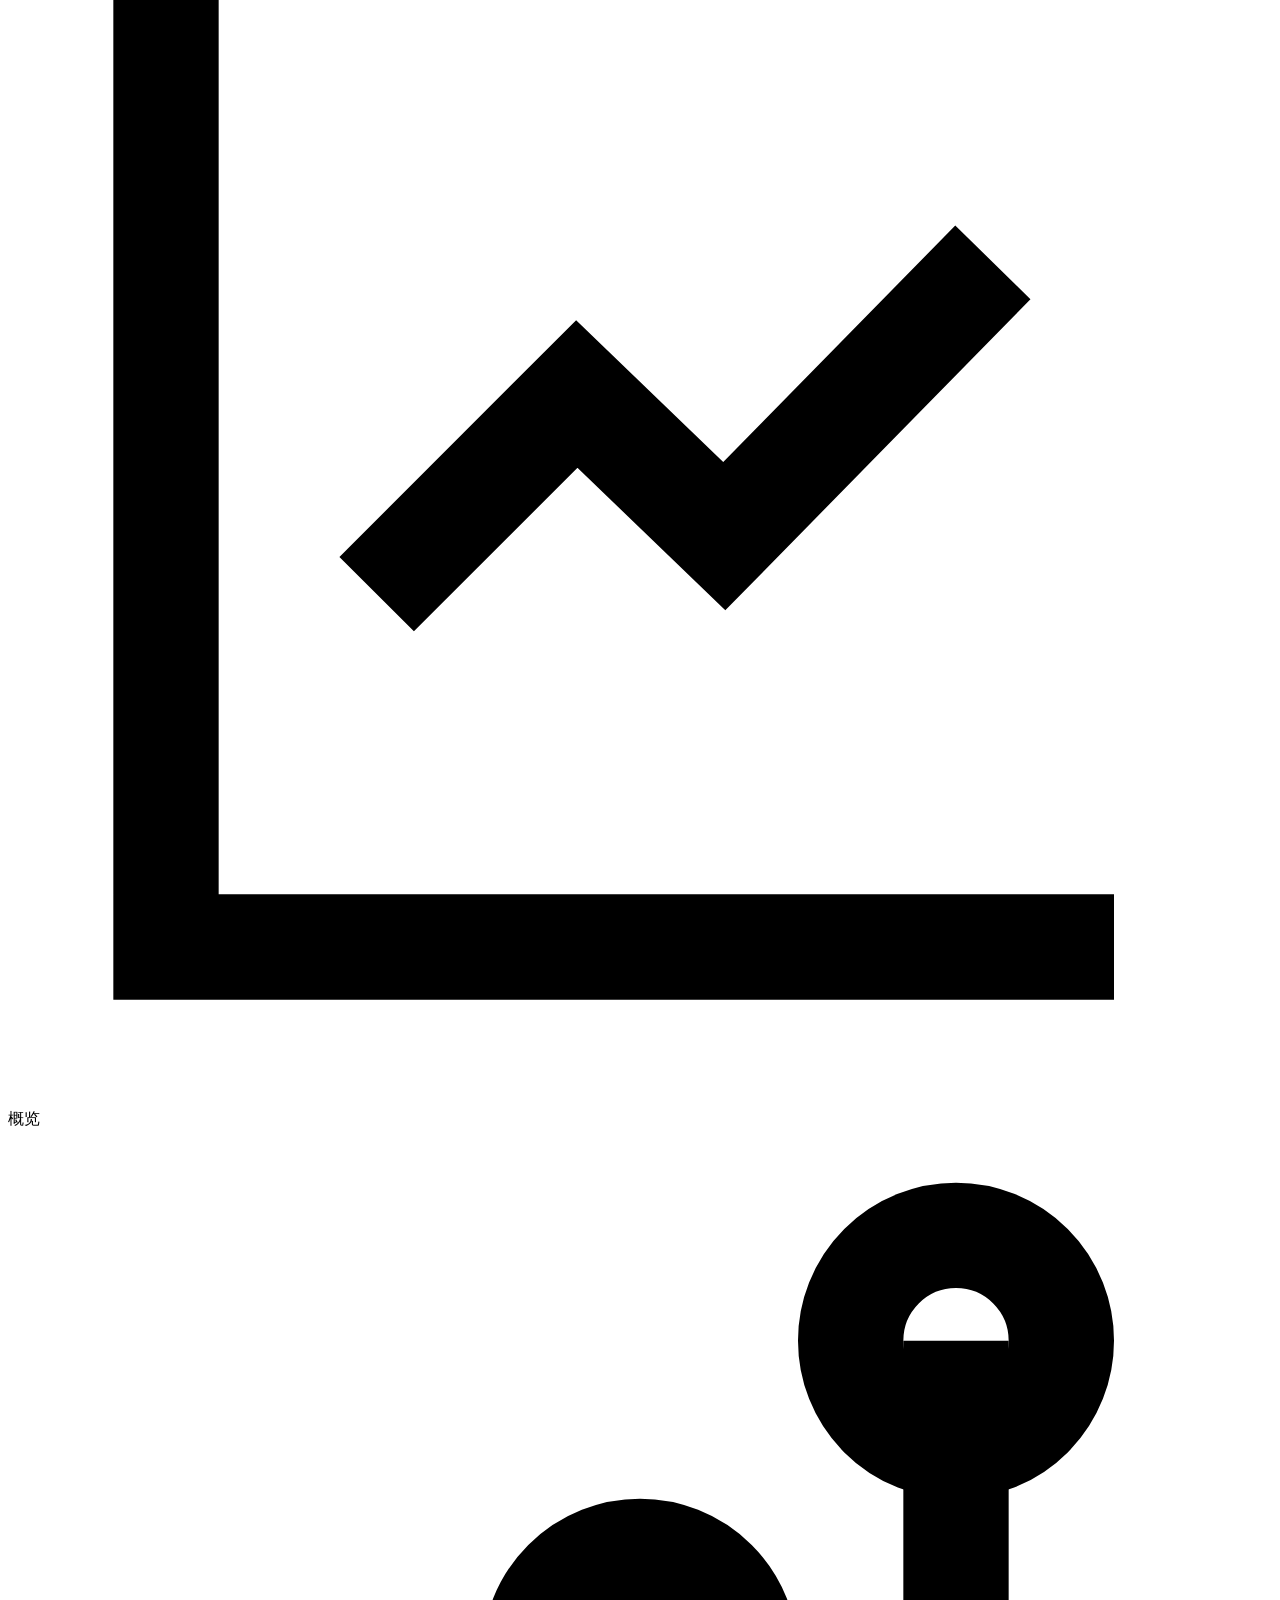
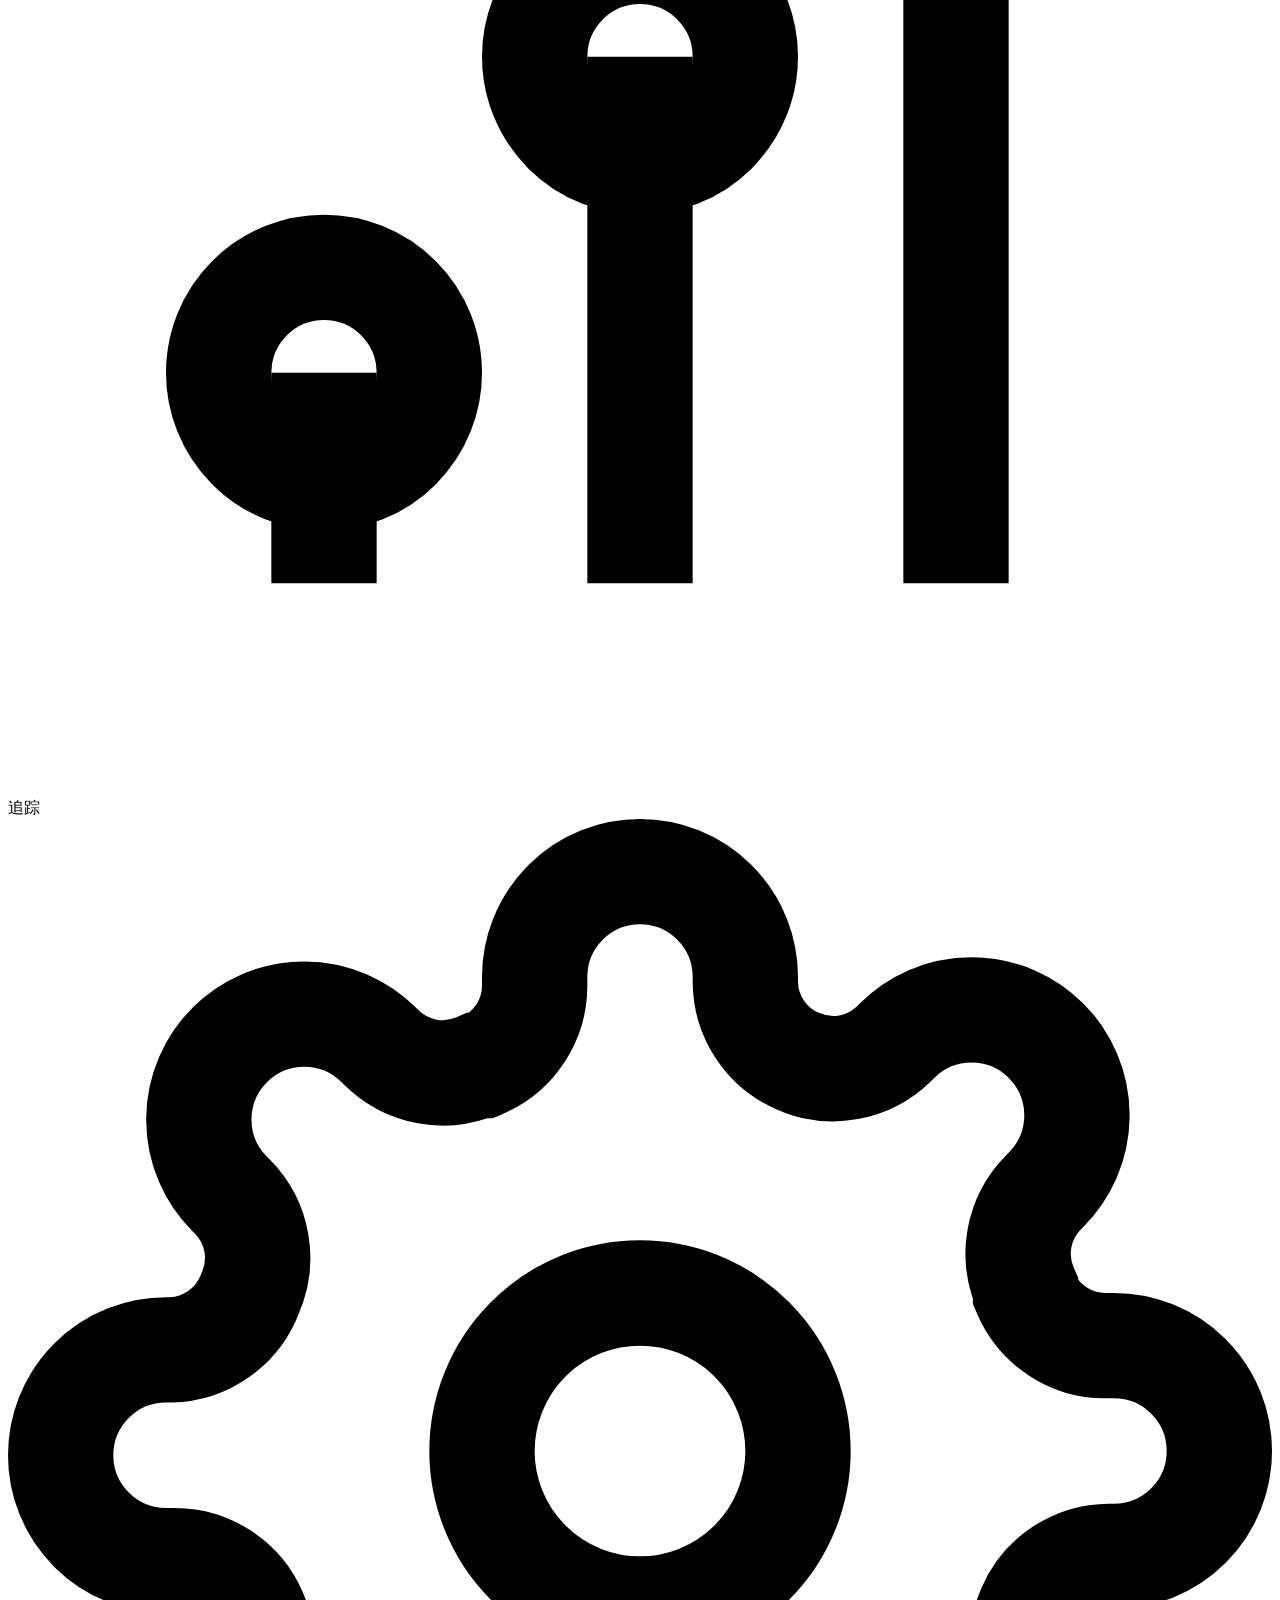
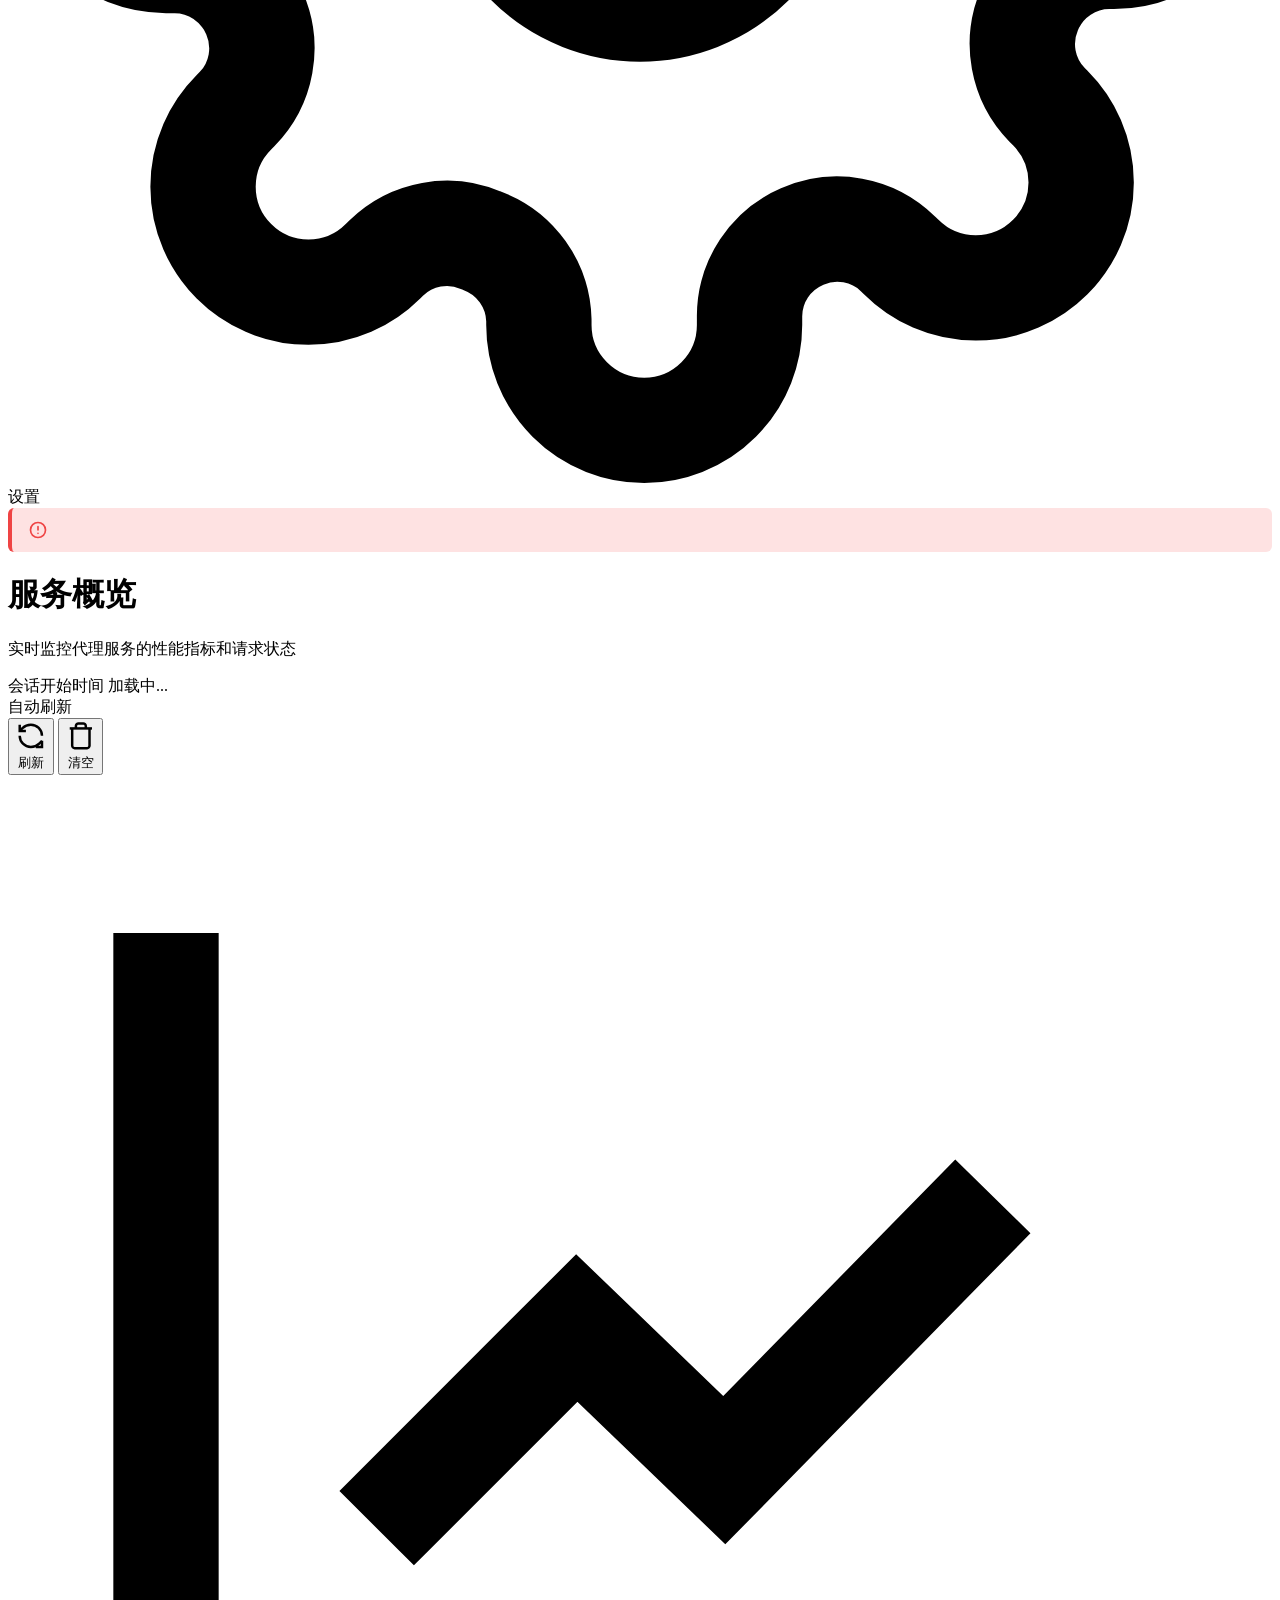
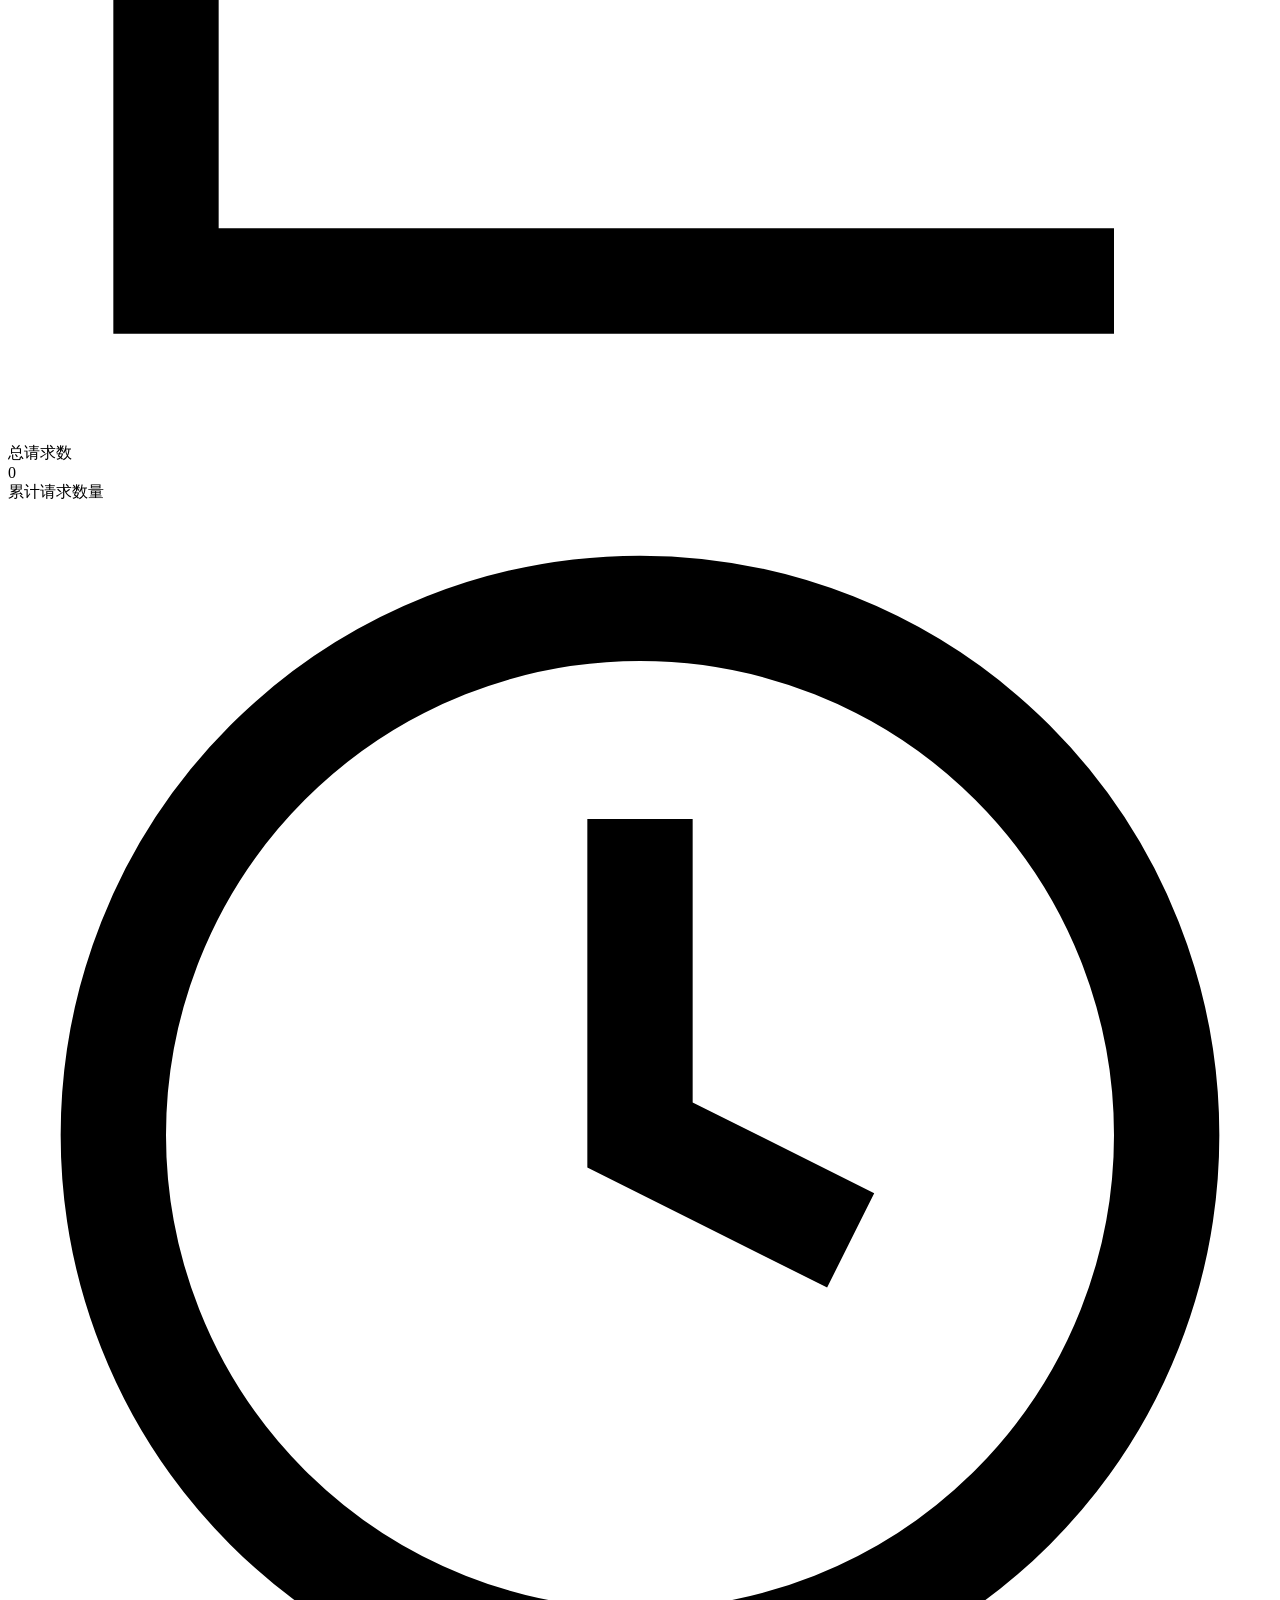
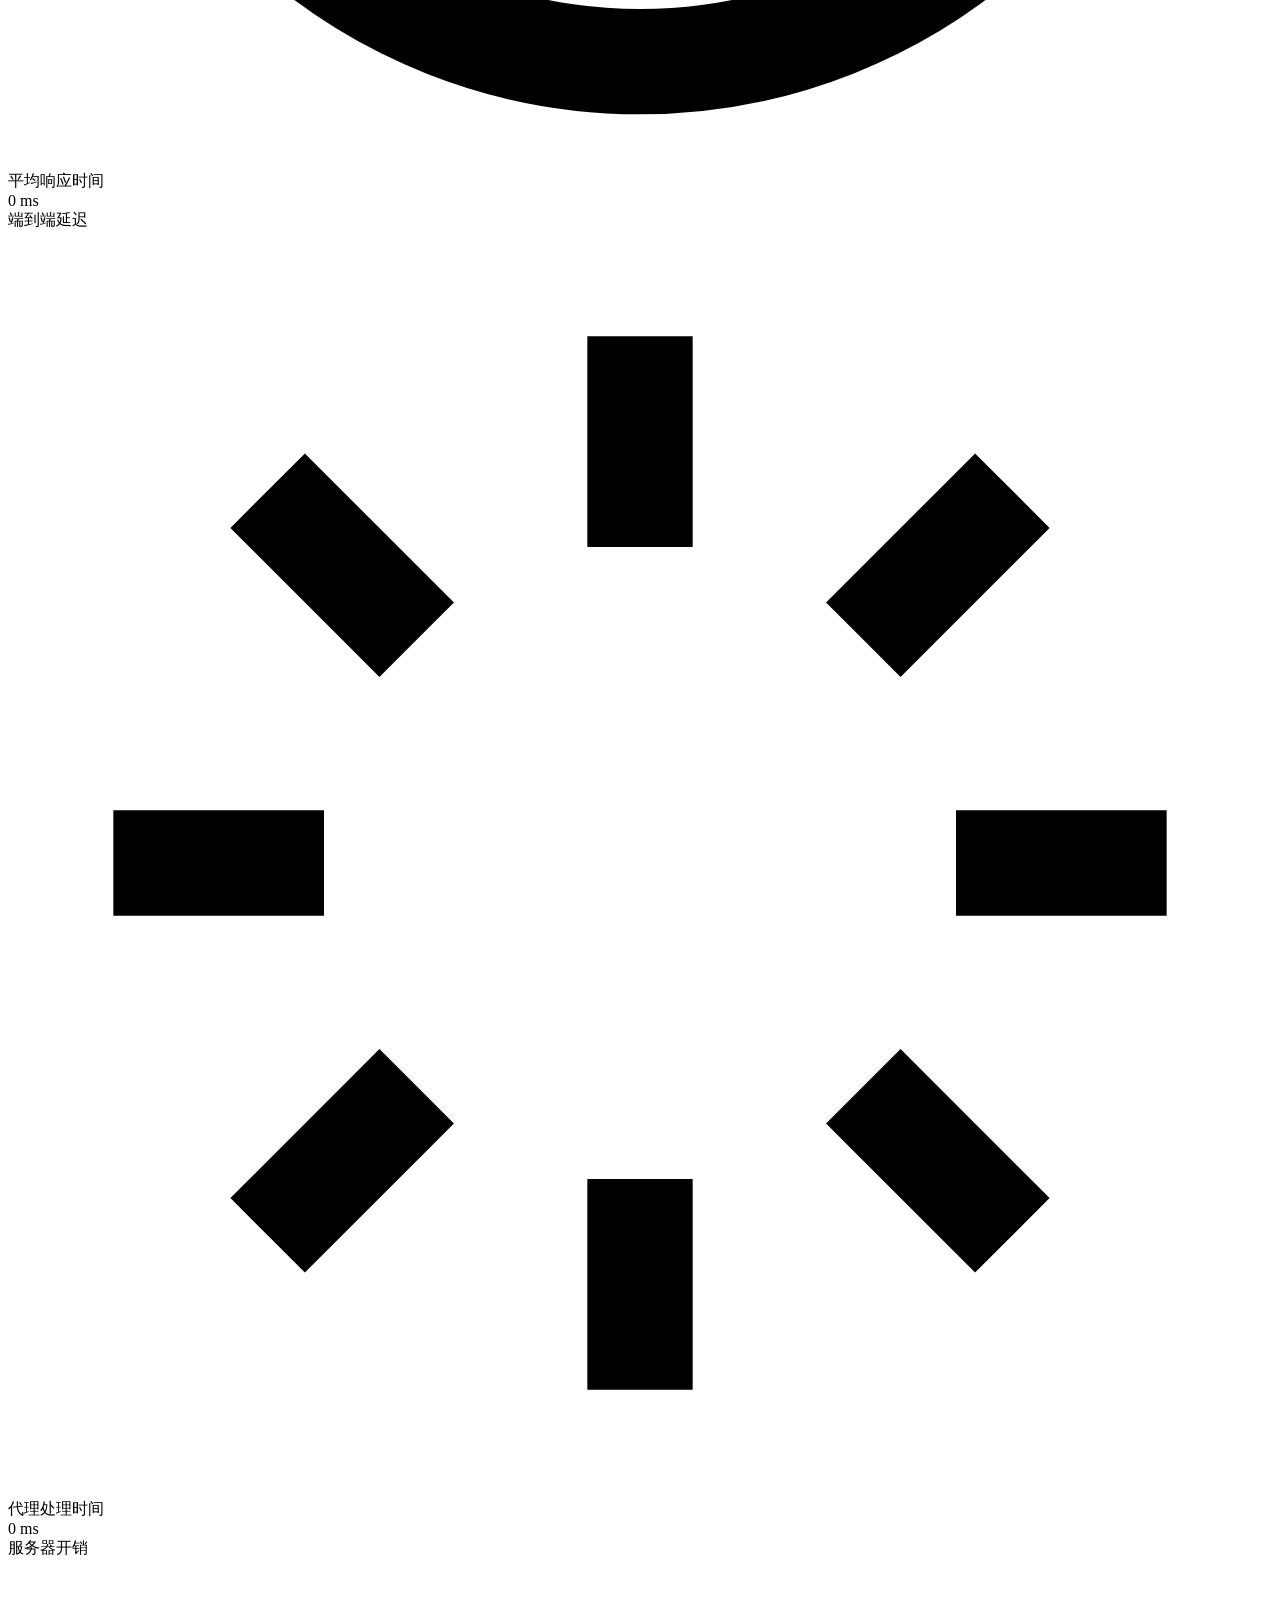
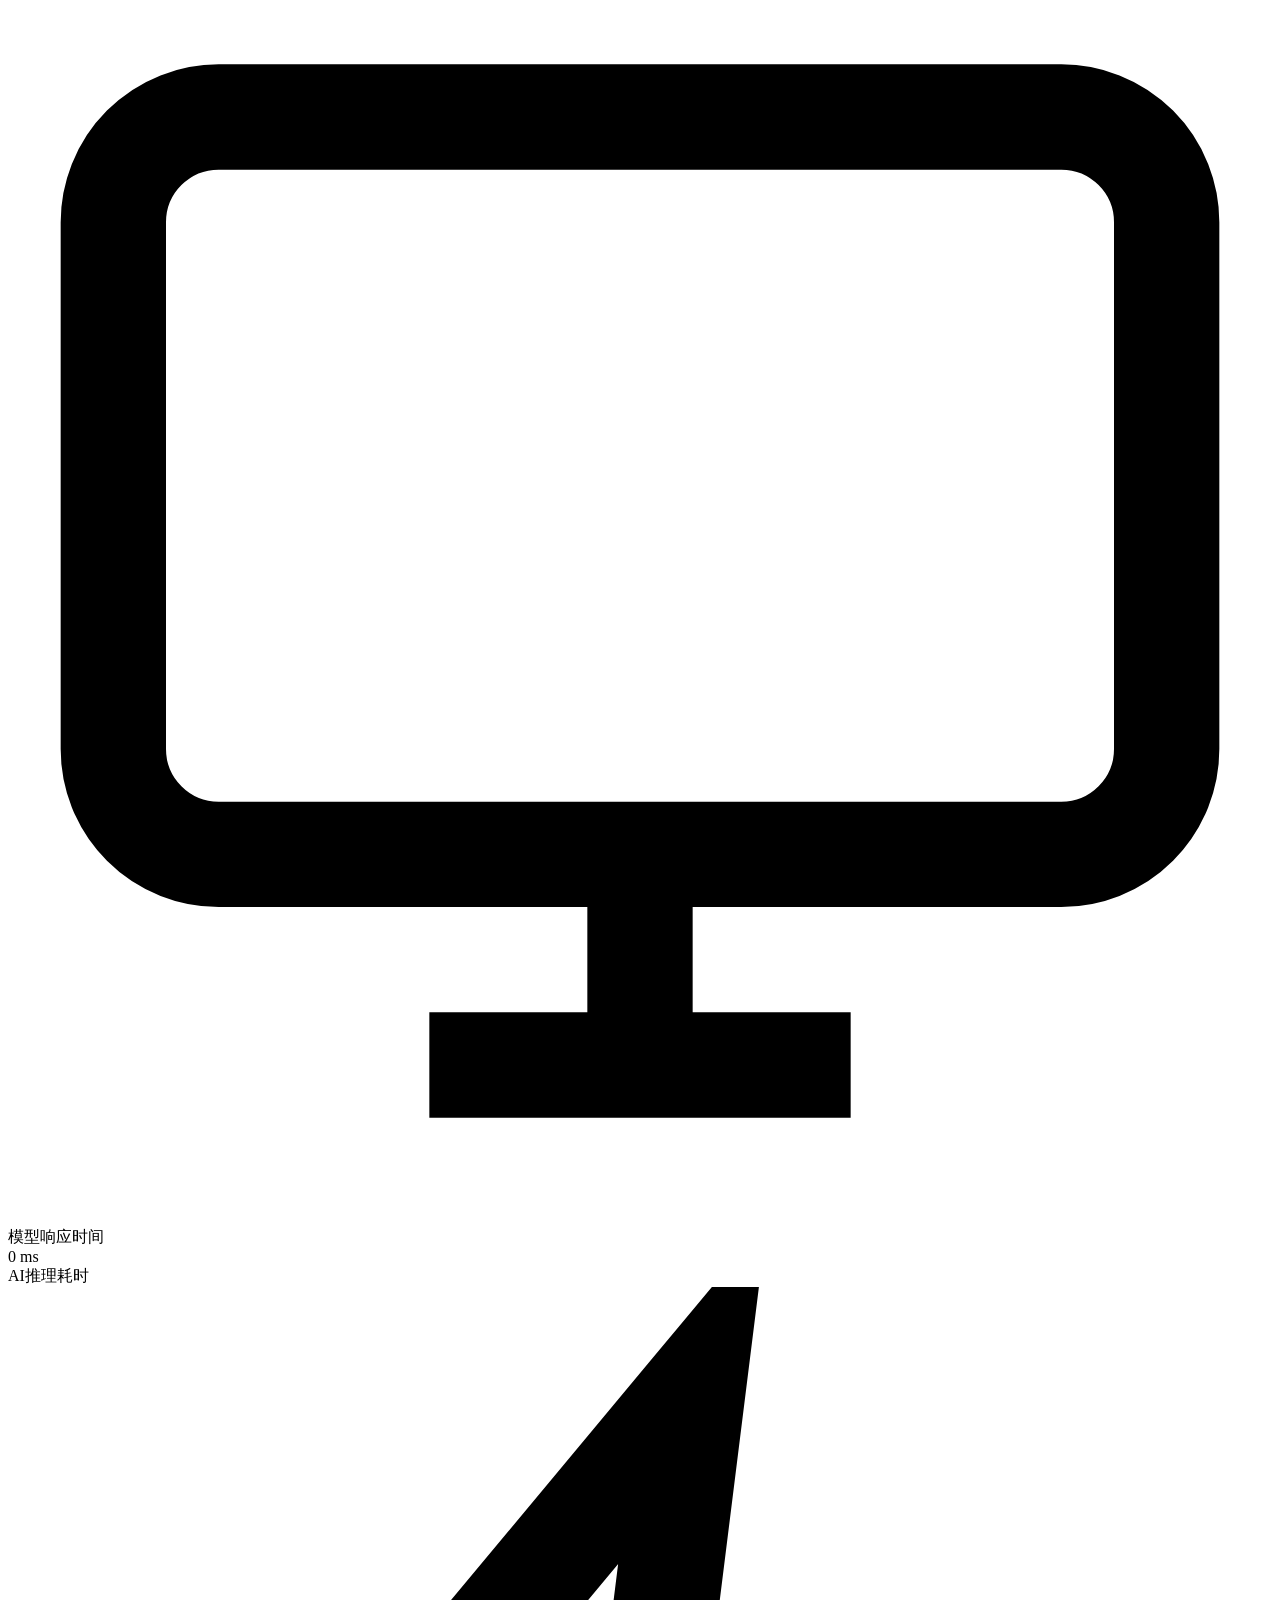
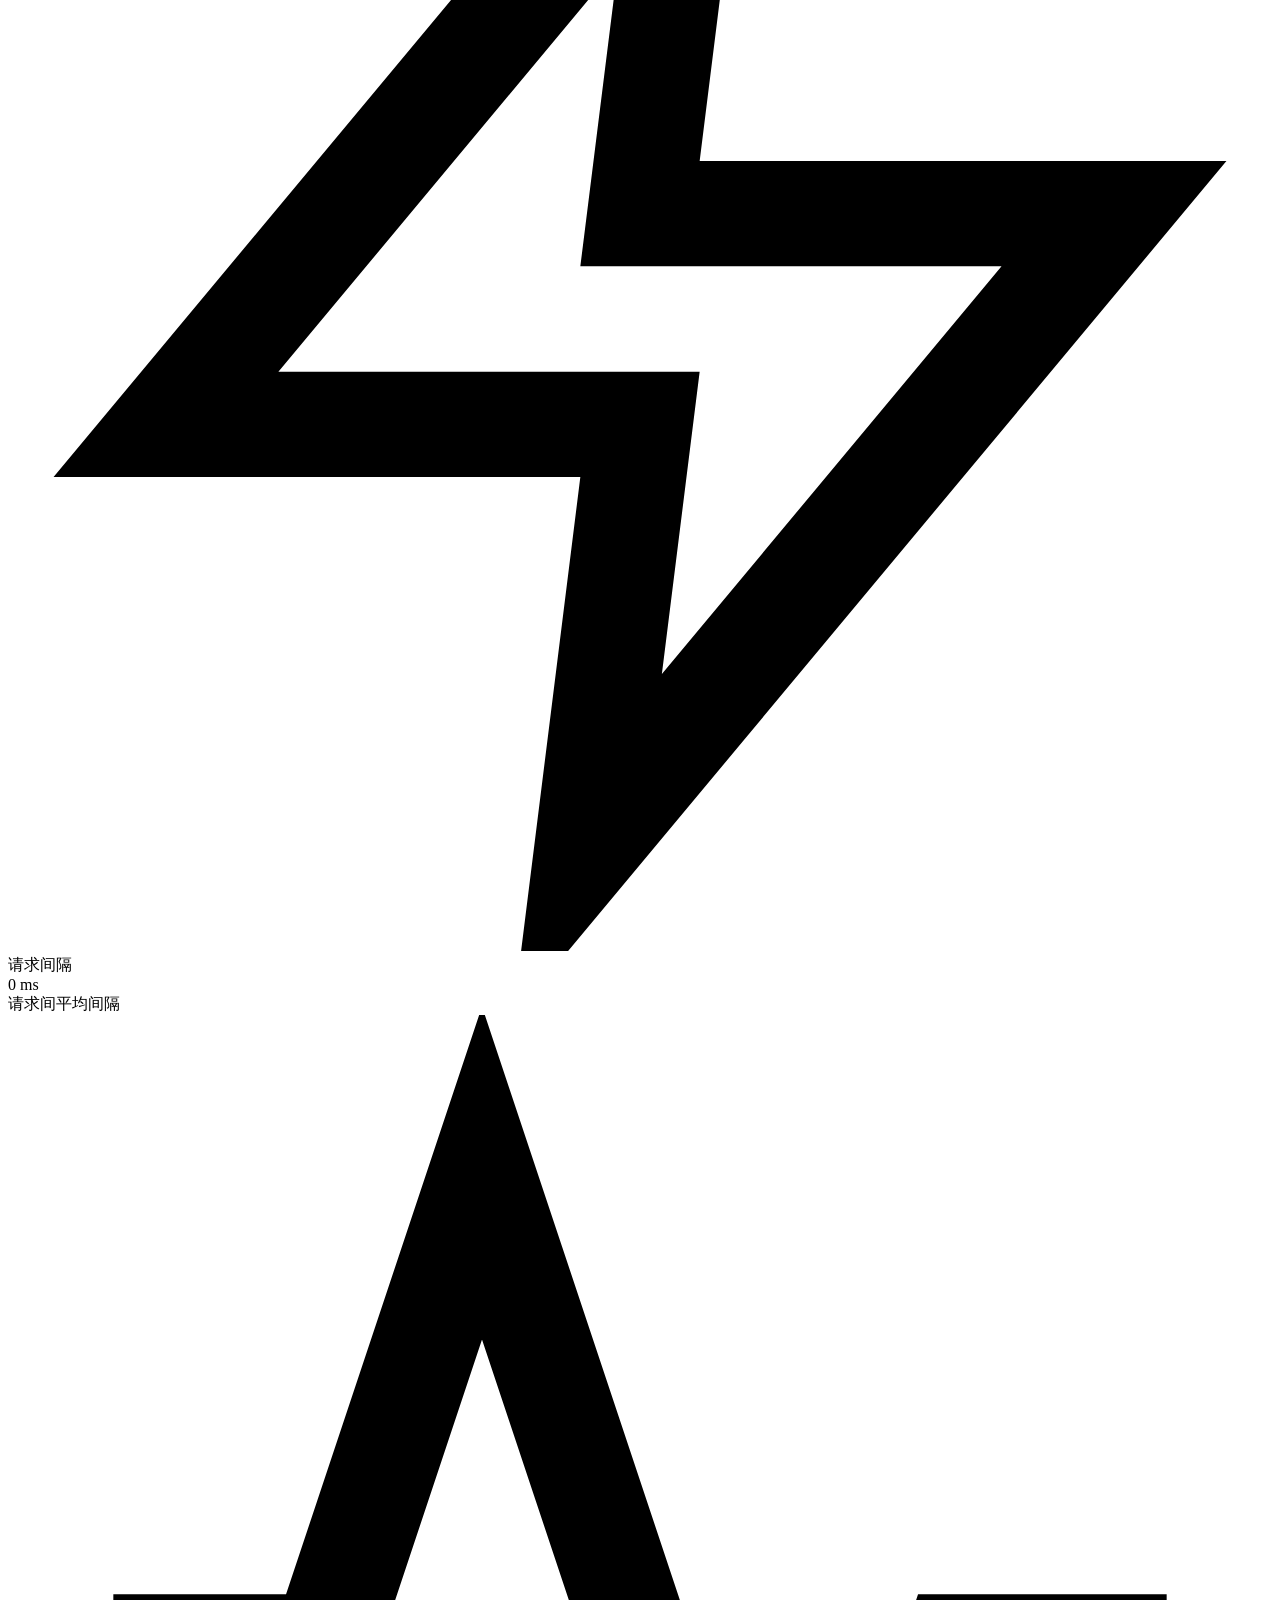
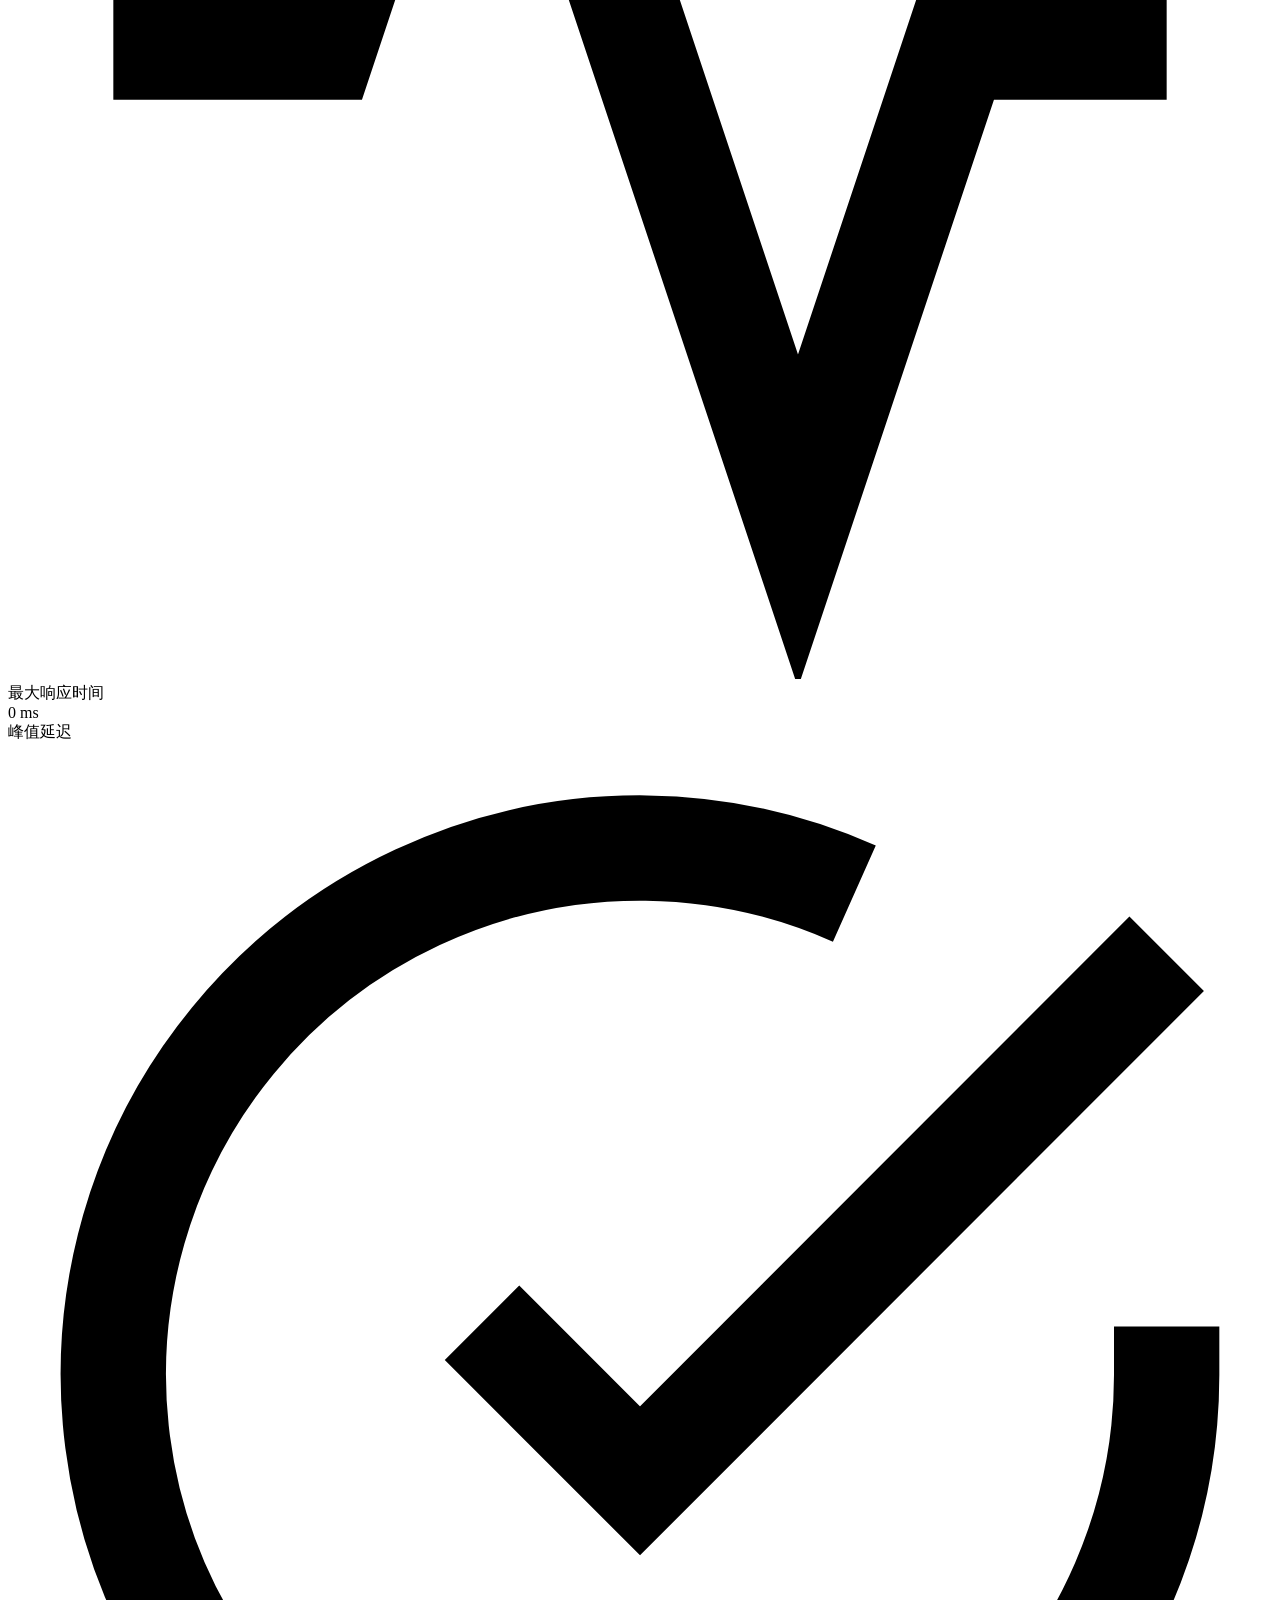
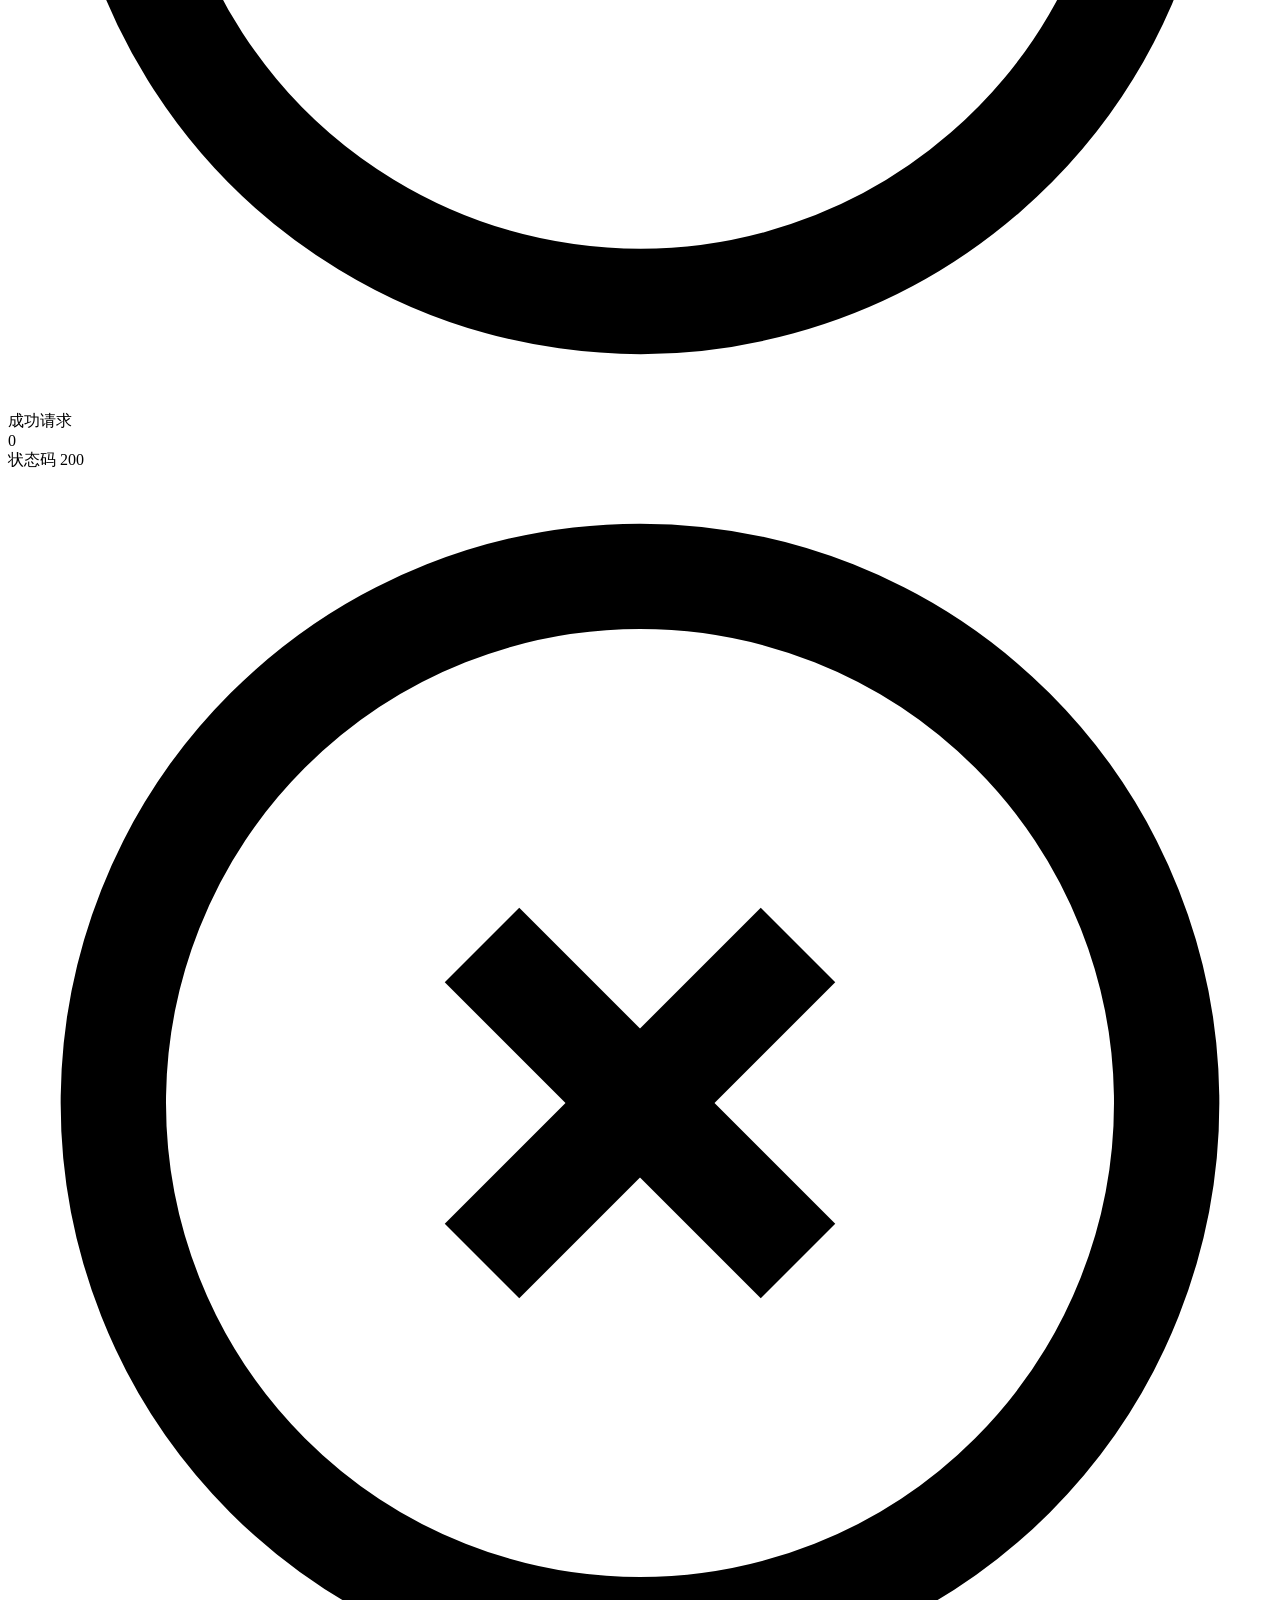
==== commit 8bbbab00: "增加深色主题" ====
--- a/frontend/index.html
+++ b/frontend/index.html
@@ -6,7 +6,7 @@
     <title>OpenClaw 控制台</title>
 
     <!-- 本地资源 -->
-    <link rel="stylesheet" href="/static/css/style.css?v=11">
+    <link rel="stylesheet" href="/static/css/style.css?v=18">
     <script src="/static/js/chart.umd.min.js"></script>
 </head>
 <body>
@@ -27,8 +27,6 @@
             </div>
             <div class="header-nav">
                 <div class="nav-item active" data-page="overview">概览</div>
-                <div class="nav-item" data-page="monitoring">监控</div>
-                <div class="nav-item" data-page="logs">日志</div>
                 <div class="nav-item" data-page="trace">追踪</div>
                 <div class="nav-item" data-page="settings">设置</div>
             </div>
@@ -63,24 +61,6 @@
                         <path d="M18.7 8l-5.1 5.2-2.8-2.7L7 14.3"/>
                     </svg>
                     <span>概览</span>
-                </div>
-                <div class="sidebar-nav-item" data-page="monitoring">
-                    <svg viewBox="0 0 24 24" fill="none" stroke="currentColor" stroke-width="2">
-                        <rect x="2" y="3" width="20" height="14" rx="2" ry="2"/>
-                        <line x1="8" y1="21" x2="16" y2="21"/>
-                        <line x1="12" y1="17" x2="12" y2="21"/>
-                    </svg>
-                    <span>监控</span>
-                </div>
-                <div class="sidebar-nav-item" data-page="logs">
-                    <svg viewBox="0 0 24 24" fill="none" stroke="currentColor" stroke-width="2">
-                        <path d="M14 2H6a2 2 0 0 0-2 2v16a2 2 0 0 0 2 2h12a2 2 0 0 0 2-2V8z"/>
-                        <polyline points="14 2 14 8 20 8"/>
-                        <line x1="16" y1="13" x2="8" y2="13"/>
-                        <line x1="16" y1="17" x2="8" y2="17"/>
-                        <polyline points="10 9 9 9 8 9"/>
-                    </svg>
-                    <span>日志</span>
                 </div>
                 <div class="sidebar-nav-item" data-page="trace">
                     <svg viewBox="0 0 24 24" fill="none" stroke="currentColor" stroke-width="2">
@@ -403,37 +383,6 @@
                 </div>
             </div>
 
-            <!-- Monitoring Page (placeholder) -->
-            <div id="page-monitoring" class="page-content" style="display: none;">
-                <div class="placeholder-page">
-                    <div class="placeholder-content">
-                        <svg viewBox="0 0 24 24" fill="none" stroke="currentColor" stroke-width="2">
-                            <rect x="2" y="3" width="20" height="14" rx="2" ry="2"/>
-                            <line x1="8" y1="21" x2="16" y2="21"/>
-                            <line x1="12" y1="17" x2="12" y2="21"/>
-                        </svg>
-                        <h2>监控</h2>
-                        <p>监控功能开发中...</p>
-                    </div>
-                </div>
-            </div>
-
-            <!-- Logs Page (placeholder) -->
-            <div id="page-logs" class="page-content" style="display: none;">
-                <div class="placeholder-page">
-                    <div class="placeholder-content">
-                        <svg viewBox="0 0 24 24" fill="none" stroke="currentColor" stroke-width="2">
-                            <path d="M14 2H6a2 2 0 0 0-2 2v16a2 2 0 0 0 2 2h12a2 2 0 0 0 2-2V8z"/>
-                            <polyline points="14 2 14 8 20 8"/>
-                            <line x1="16" y1="13" x2="8" y2="13"/>
-                            <line x1="16" y1="17" x2="8" y2="17"/>
-                        </svg>
-                        <h2>日志</h2>
-                        <p>日志功能开发中...</p>
-                    </div>
-                </div>
-            </div>
-
             <!-- Trace Page -->
             <div id="page-trace" class="page-content" style="display: none;">
                 <!-- Page Header -->
@@ -486,14 +435,31 @@
 
             <!-- Settings Page (placeholder) -->
             <div id="page-settings" class="page-content" style="display: none;">
-                <div class="placeholder-page">
-                    <div class="placeholder-content">
-                        <svg viewBox="0 0 24 24" fill="none" stroke="currentColor" stroke-width="2">
-                            <circle cx="12" cy="12" r="3"/>
-                            <path d="M19.4 15a1.65 1.65 0 0 0 .33 1.82l.06.06a2 2 0 0 1 0 2.83 2 2 0 0 1-2.83 0l-.06-.06a1.65 1.65 0 0 0-1.82-.33 1.65 1.65 0 0 0-1 1.51V21a2 2 0 0 1-4 0v-.09A1.65 1.65 0 0 0 9 19.4a1.65 1.65 0 0 0-1.82.33l-.06.06a2 2 0 0 1-2.83 0 2 2 0 0 1 0-2.83l.06-.06a1.65 1.65 0 0 0 .33-1.82 1.65 1.65 0 0 0-1.51-1H3a2 2 0 0 1-4 0 2 2 0 0 1 2-2h.09A1.65 1.65 0 0 0 4.6 9a1.65 1.65 0 0 0-.33-1.82l-.06-.06a2 2 0 0 1 0-2.83 2 2 0 0 1 2.83 0l.06.06a1.65 1.65 0 0 0 1.82.33H9a1.65 1.65 0 0 0 1-1.51V3a2 2 0 0 1 4 0v.09"/>
-                        </svg>
-                        <h2>设置</h2>
-                        <p>设置功能开发中...</p>
+                <!-- Page Header -->
+                <div class="page-header">
+                    <h1 class="page-title">设置</h1>
+                    <p class="page-description">自定义控制台外观和偏好</p>
+                </div>
+                <!-- Settings Section -->
+                <div class="settings-section">
+                    <div class="settings-item">
+                        <div class="settings-item-left">
+                            <div class="settings-item-icon">
+                                <svg viewBox="0 0 24 24" fill="none" stroke="currentColor" stroke-width="2">
+                                    <path d="M21 12.79A9 9 0 1 1 11.21 3 7 7 0 0 0 21 12.79z"/>
+                                </svg>
+                            </div>
+                            <div>
+                                <span class="settings-item-title">外观主题</span>
+                                <span class="settings-item-desc">选择深色或浅色界面风格</span>
+                            </div>
+                        </div>
+                        <div class="settings-item-right">
+                            <div class="theme-switcher">
+                                <button class="theme-btn" data-theme="light">浅色</button>
+                                <button class="theme-btn" data-theme="dark">深色</button>
+                            </div>
+                        </div>
                     </div>
                 </div>
             </div>
@@ -516,6 +482,6 @@
     </div>
 
     <!-- 前端逻辑 -->
-    <script src="/static/js/app.js?v=11"></script></script>
+    <script src="/static/js/app.js?v=18"></script></script>
 </body>
 </html>
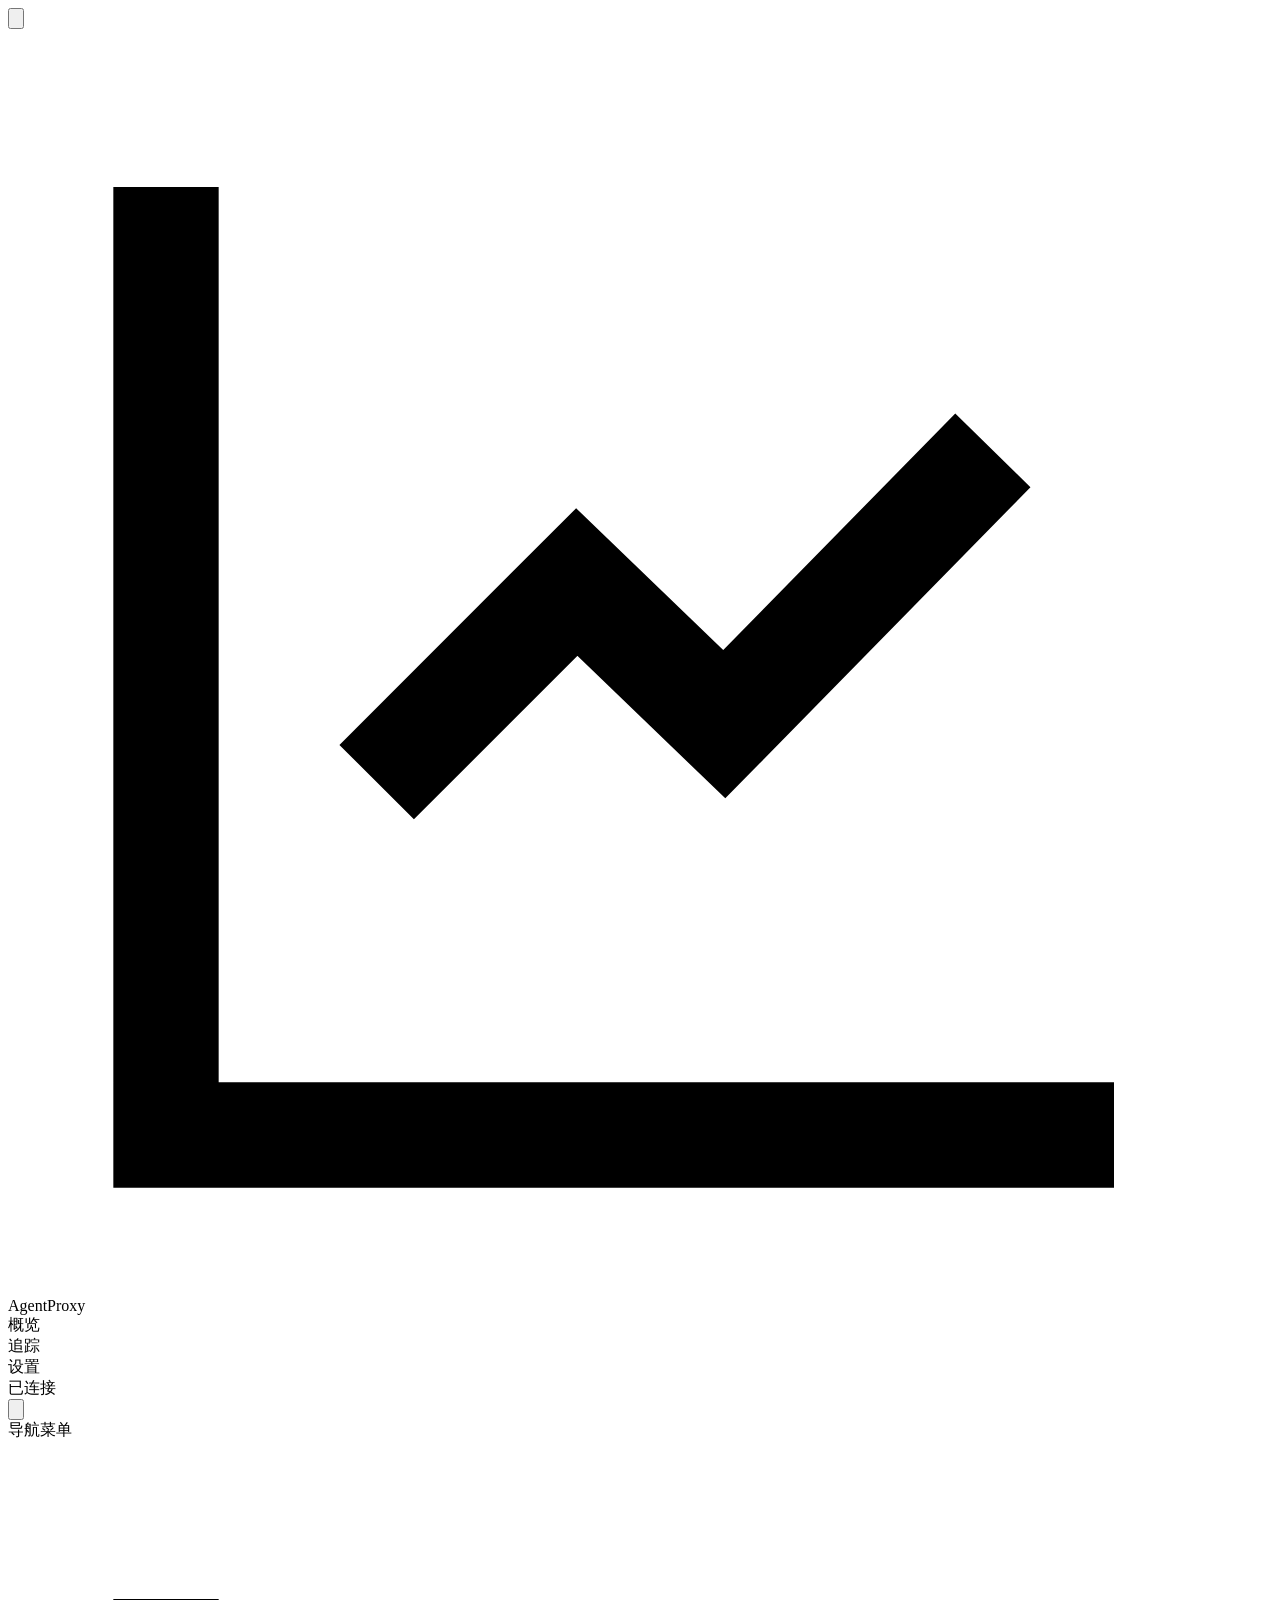
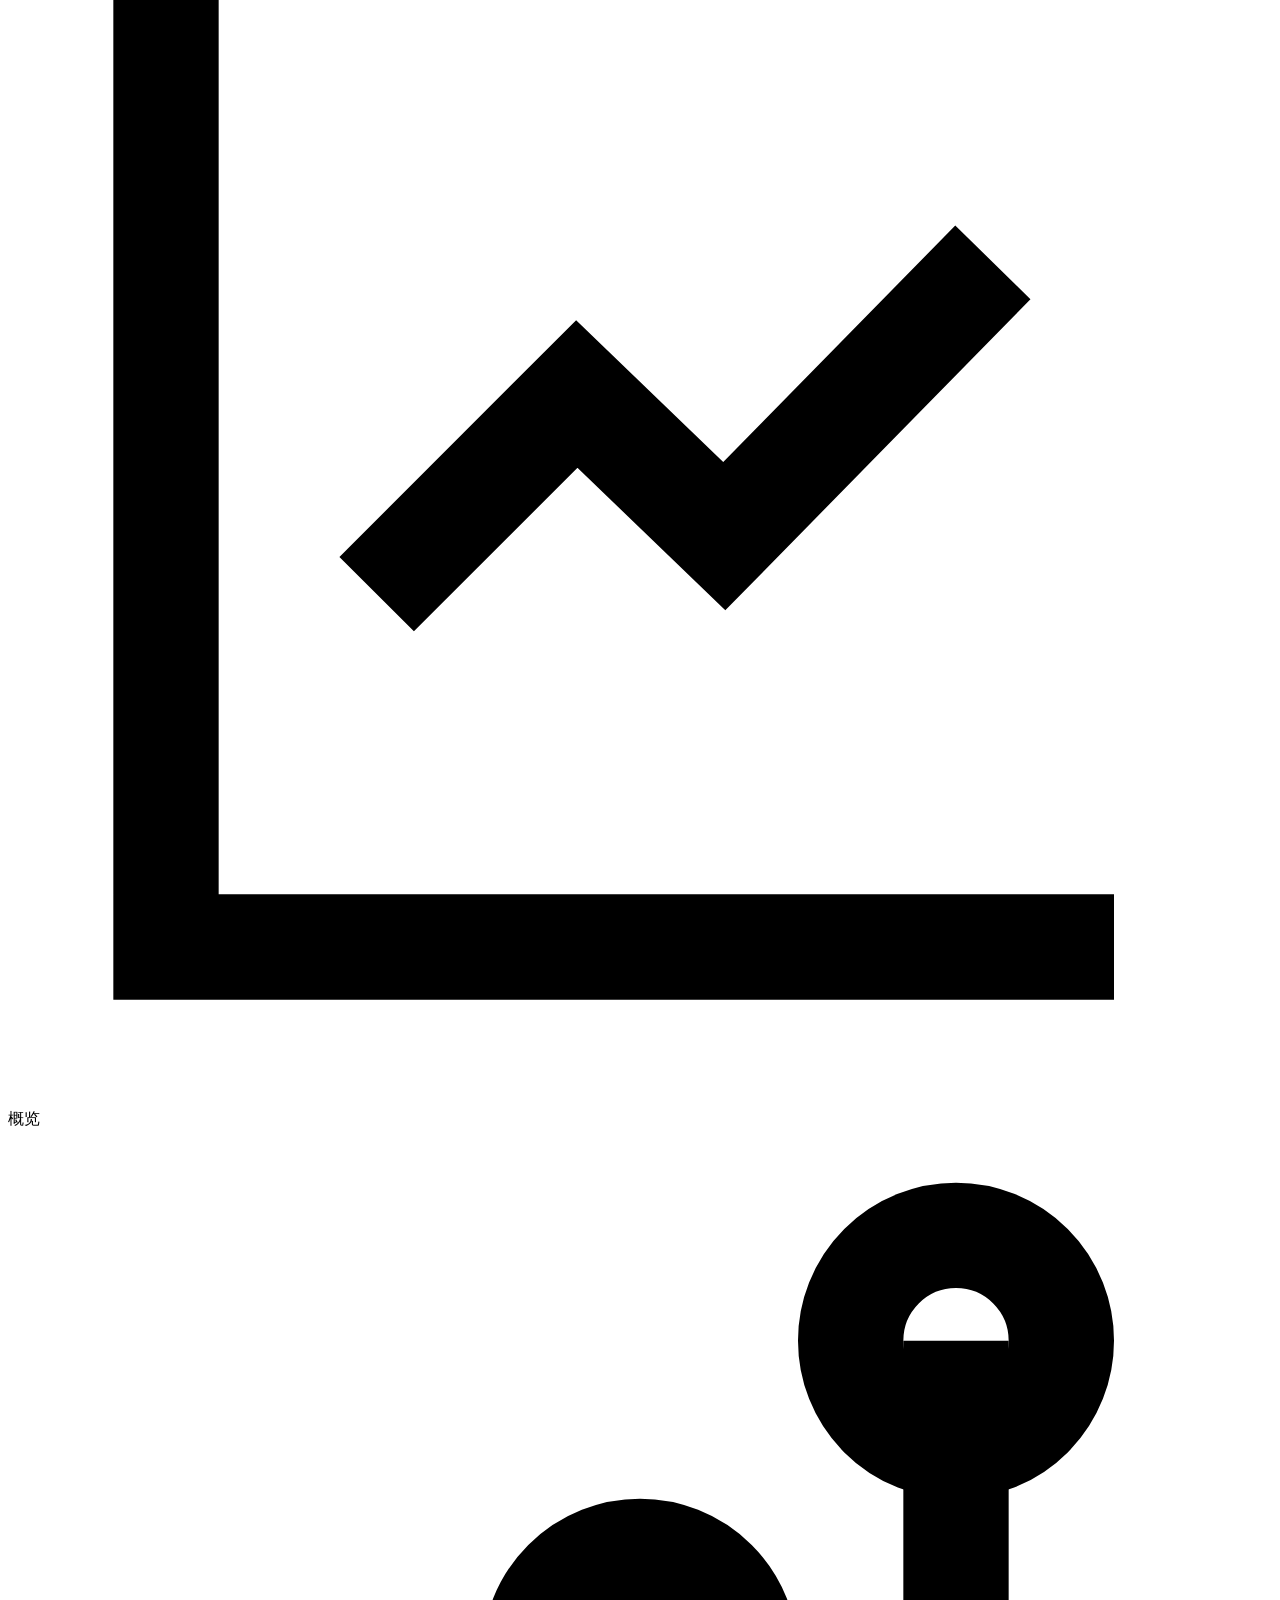
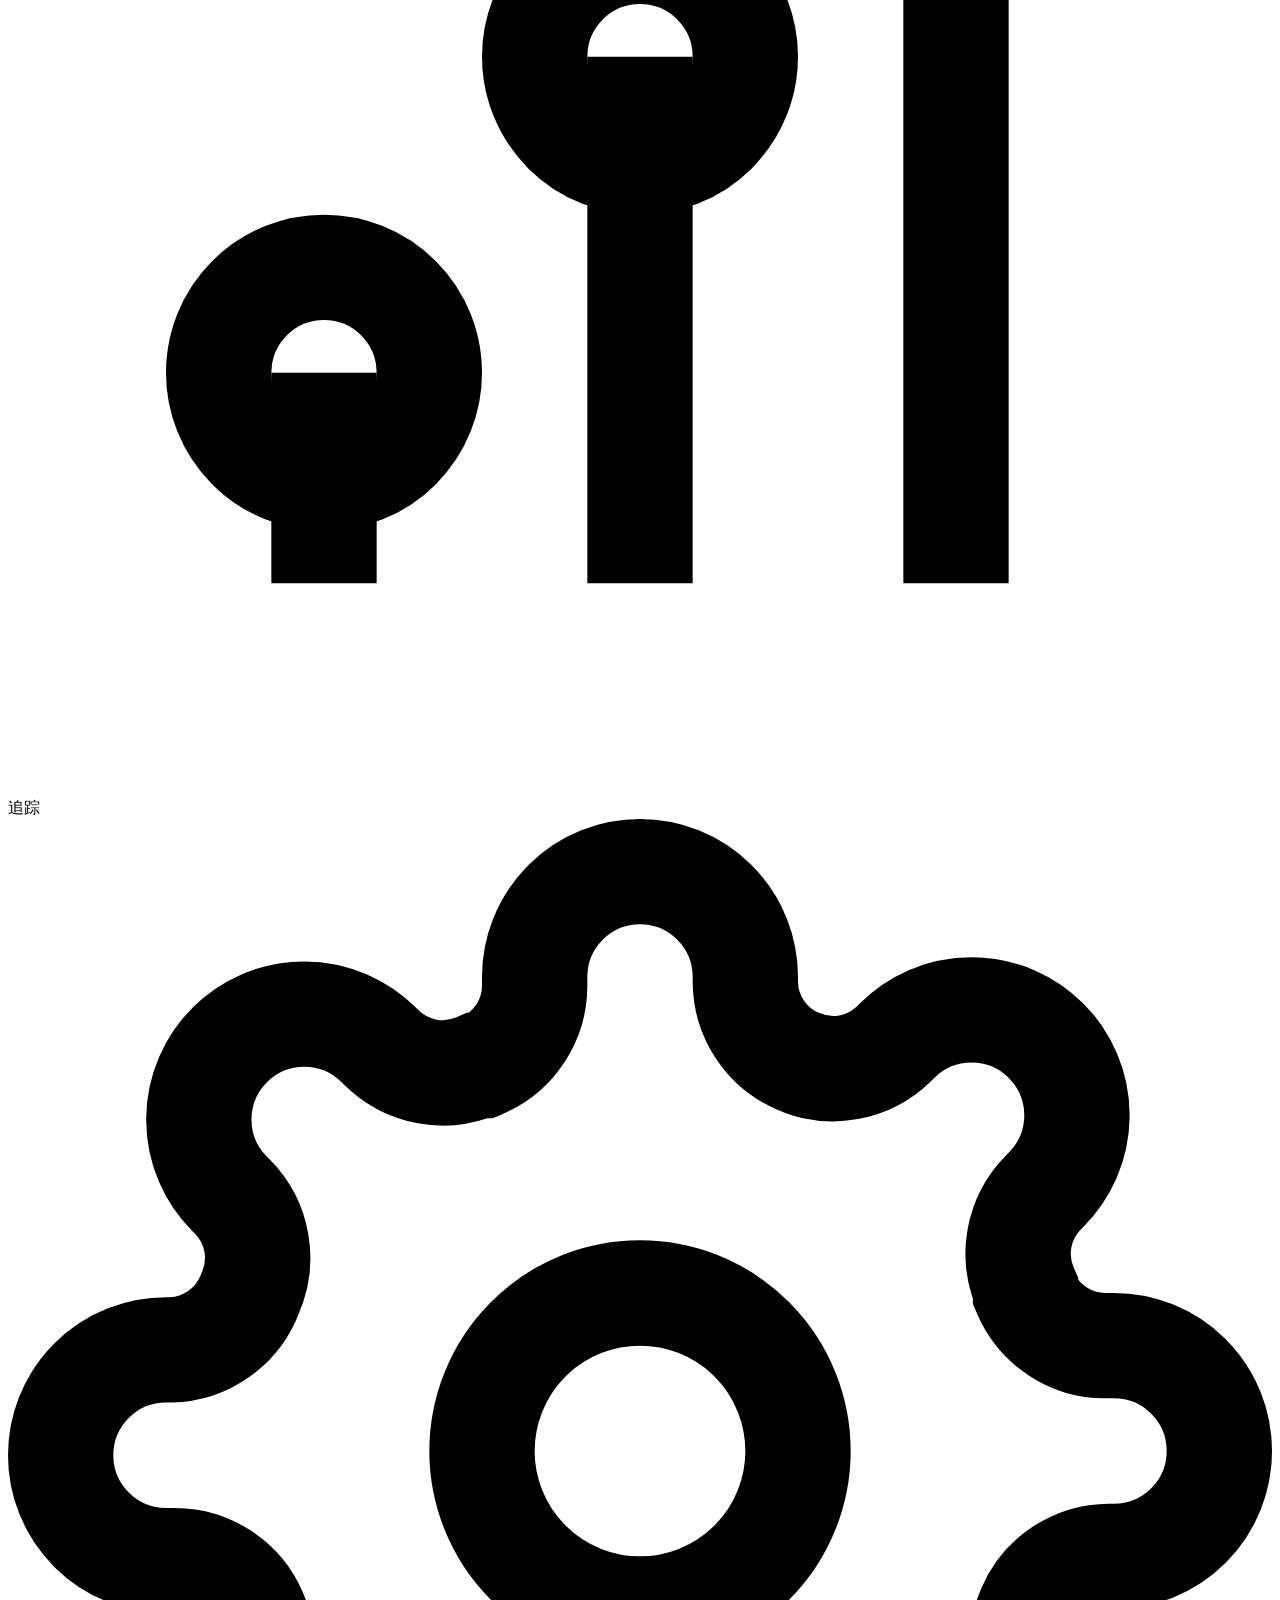
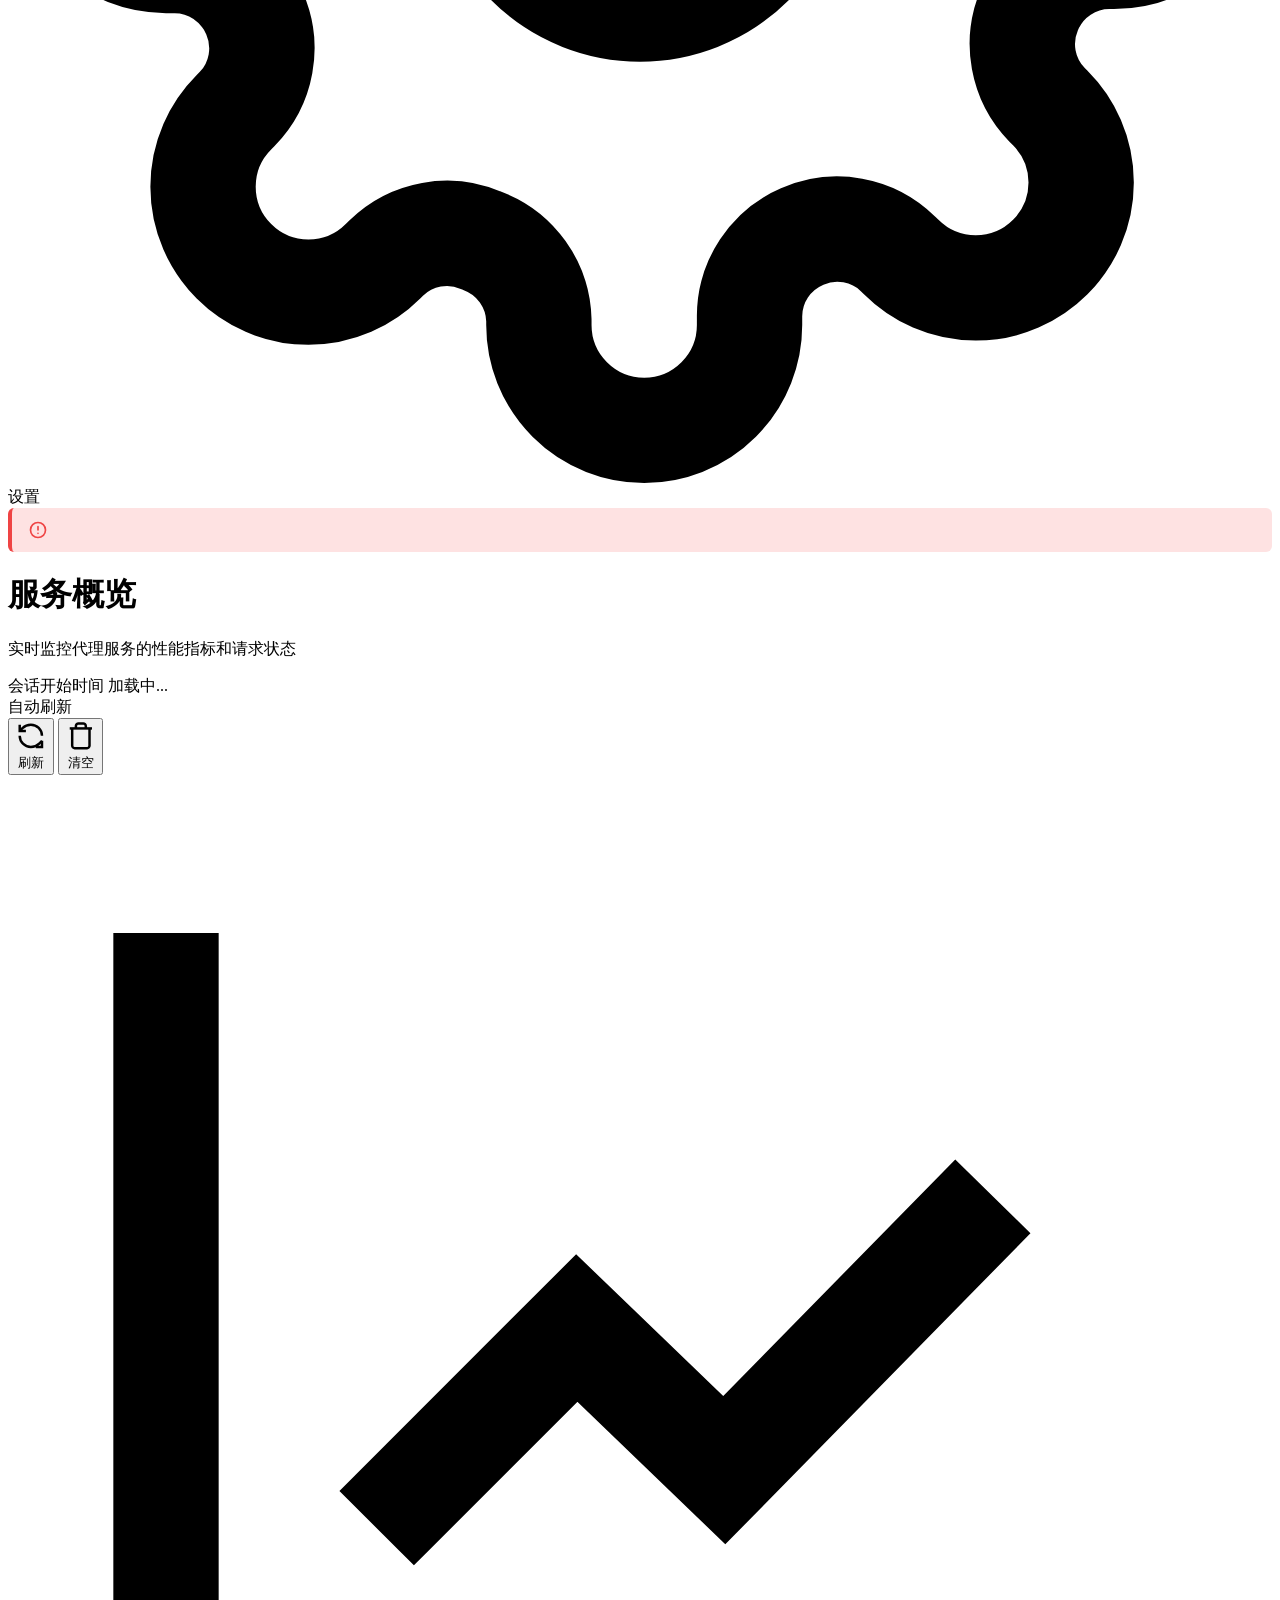
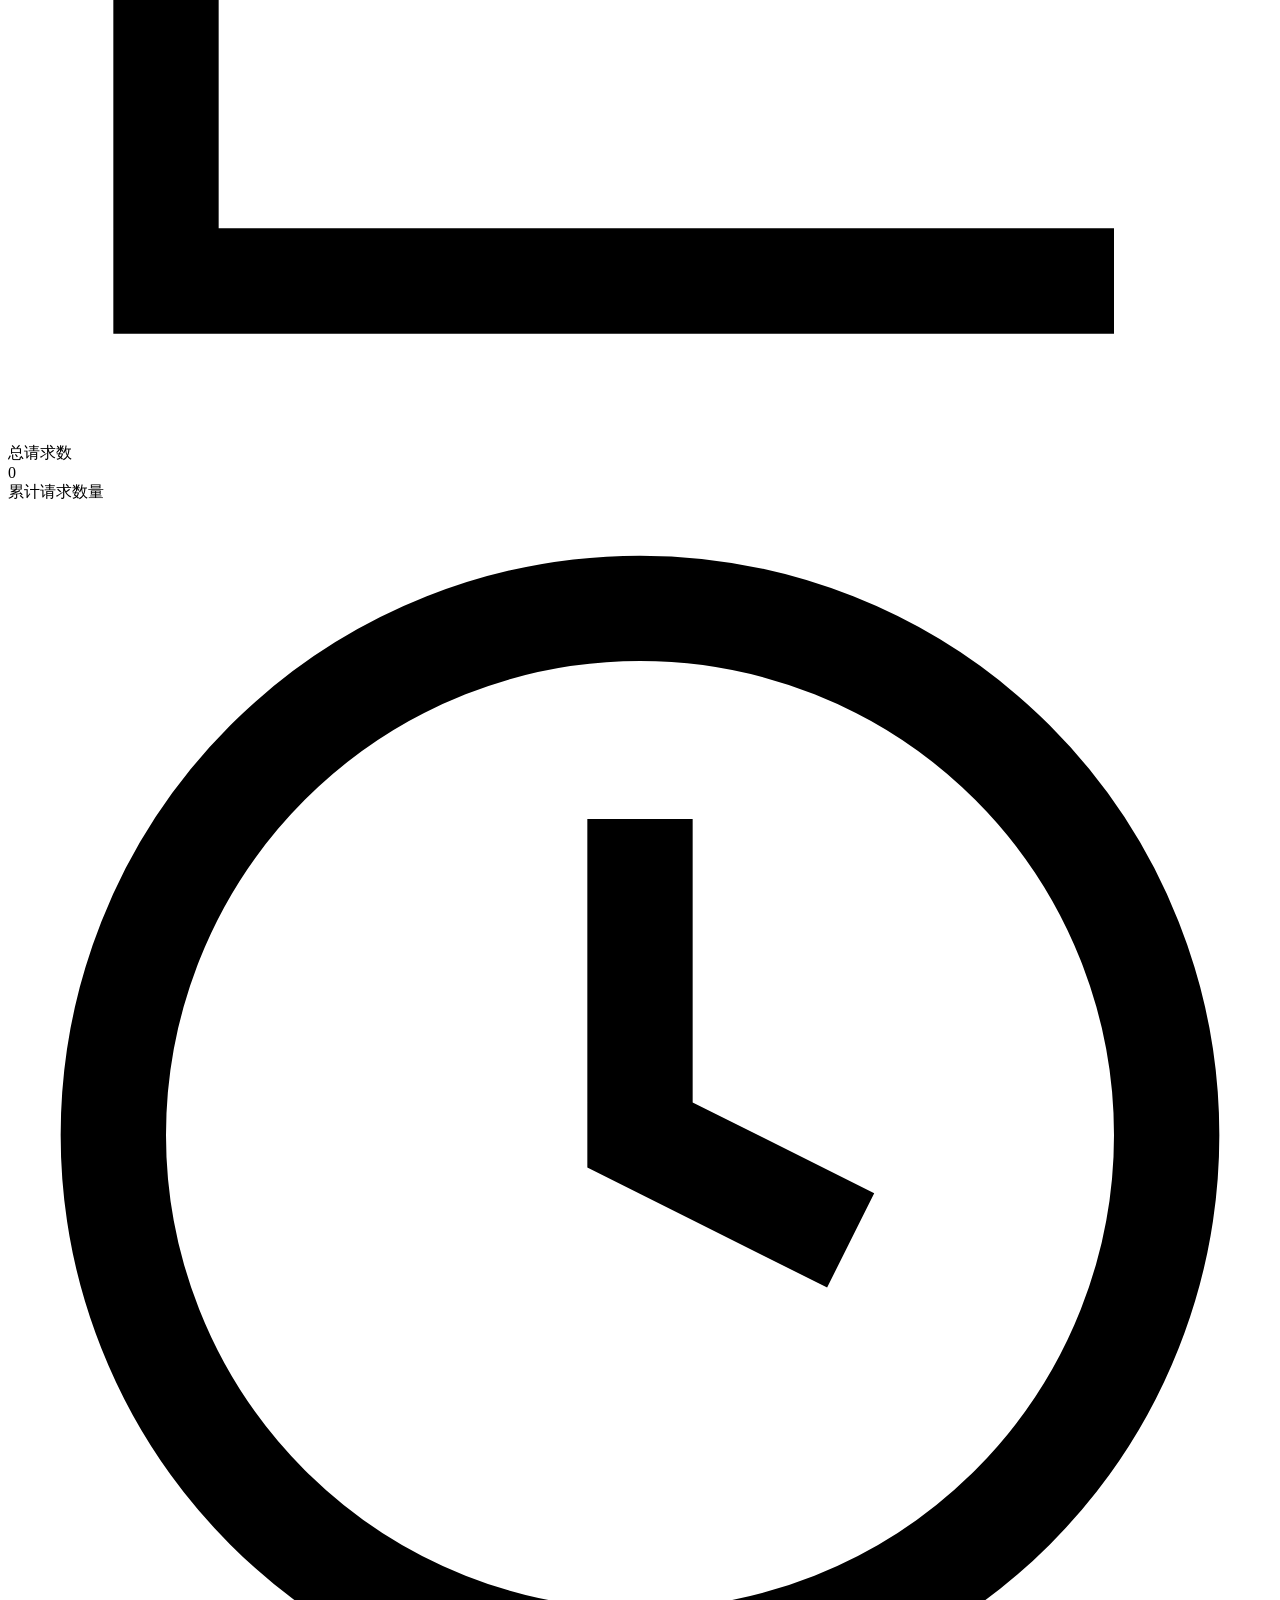
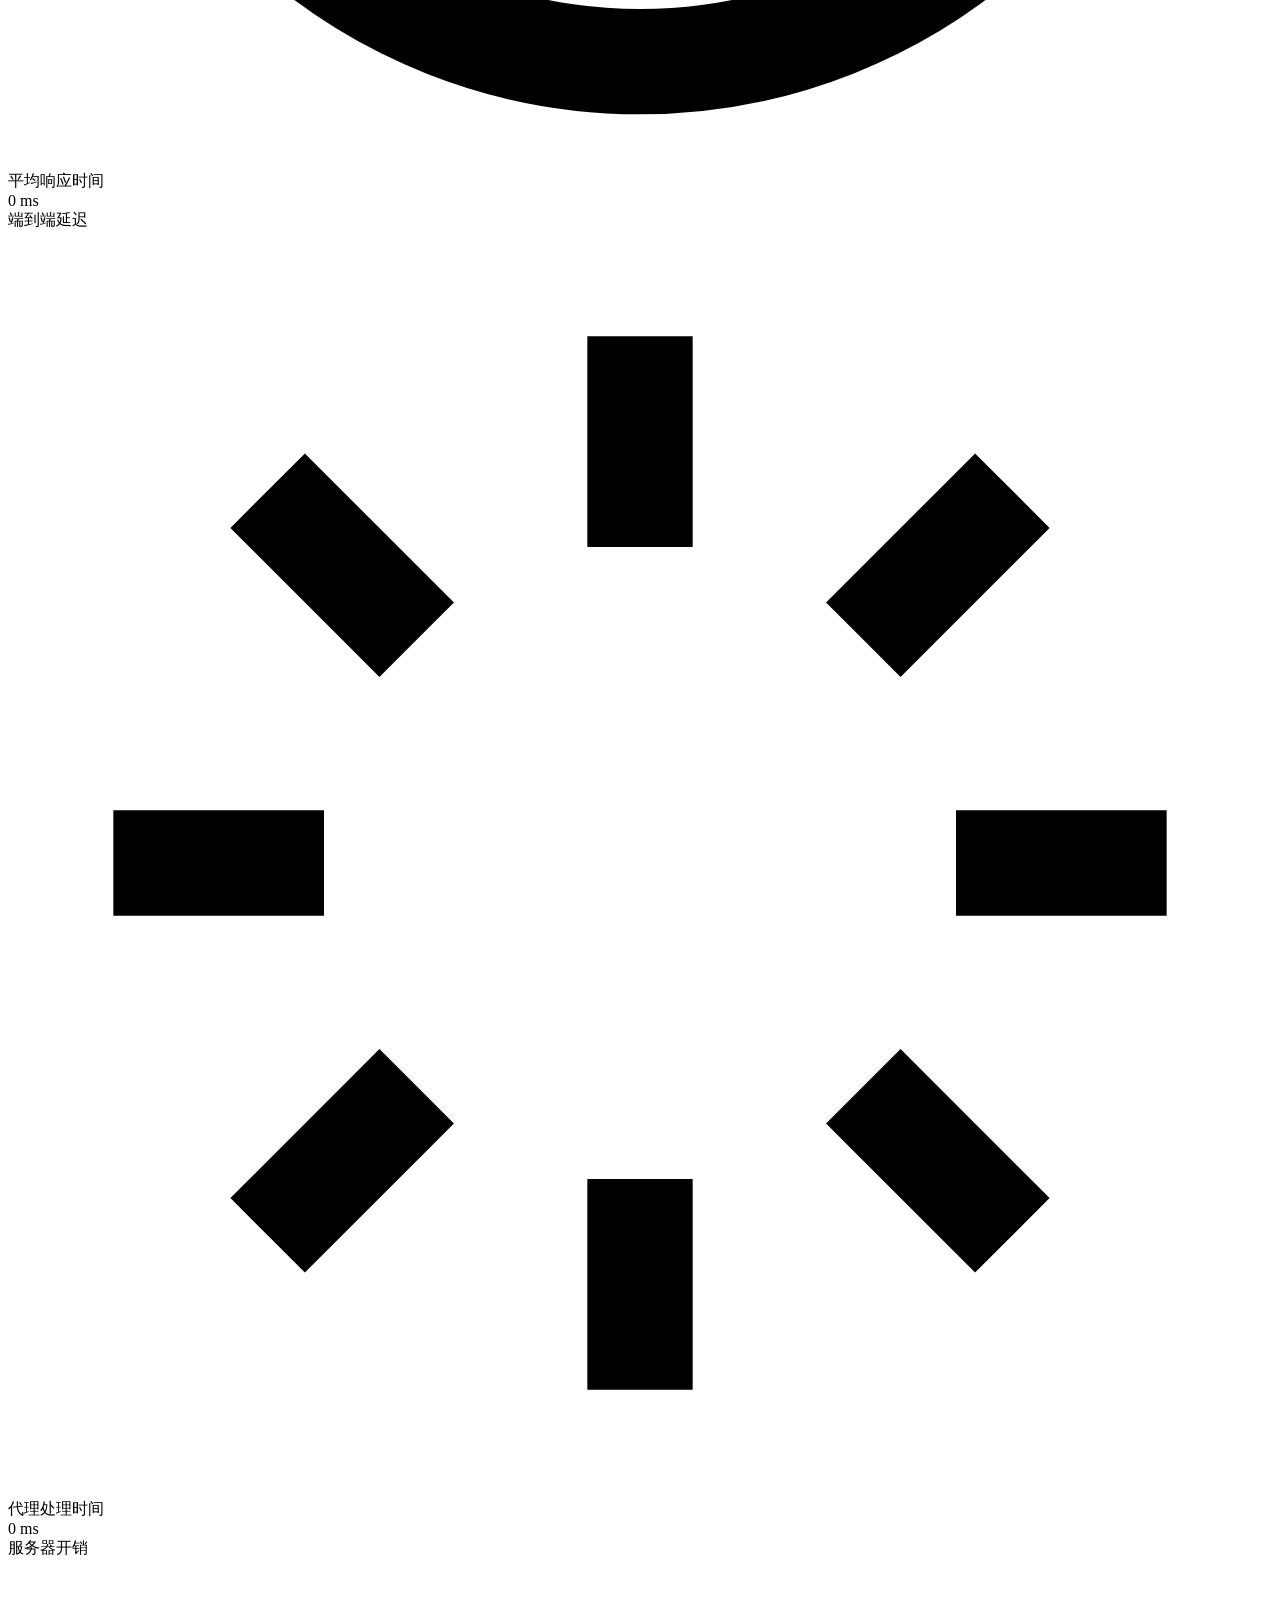
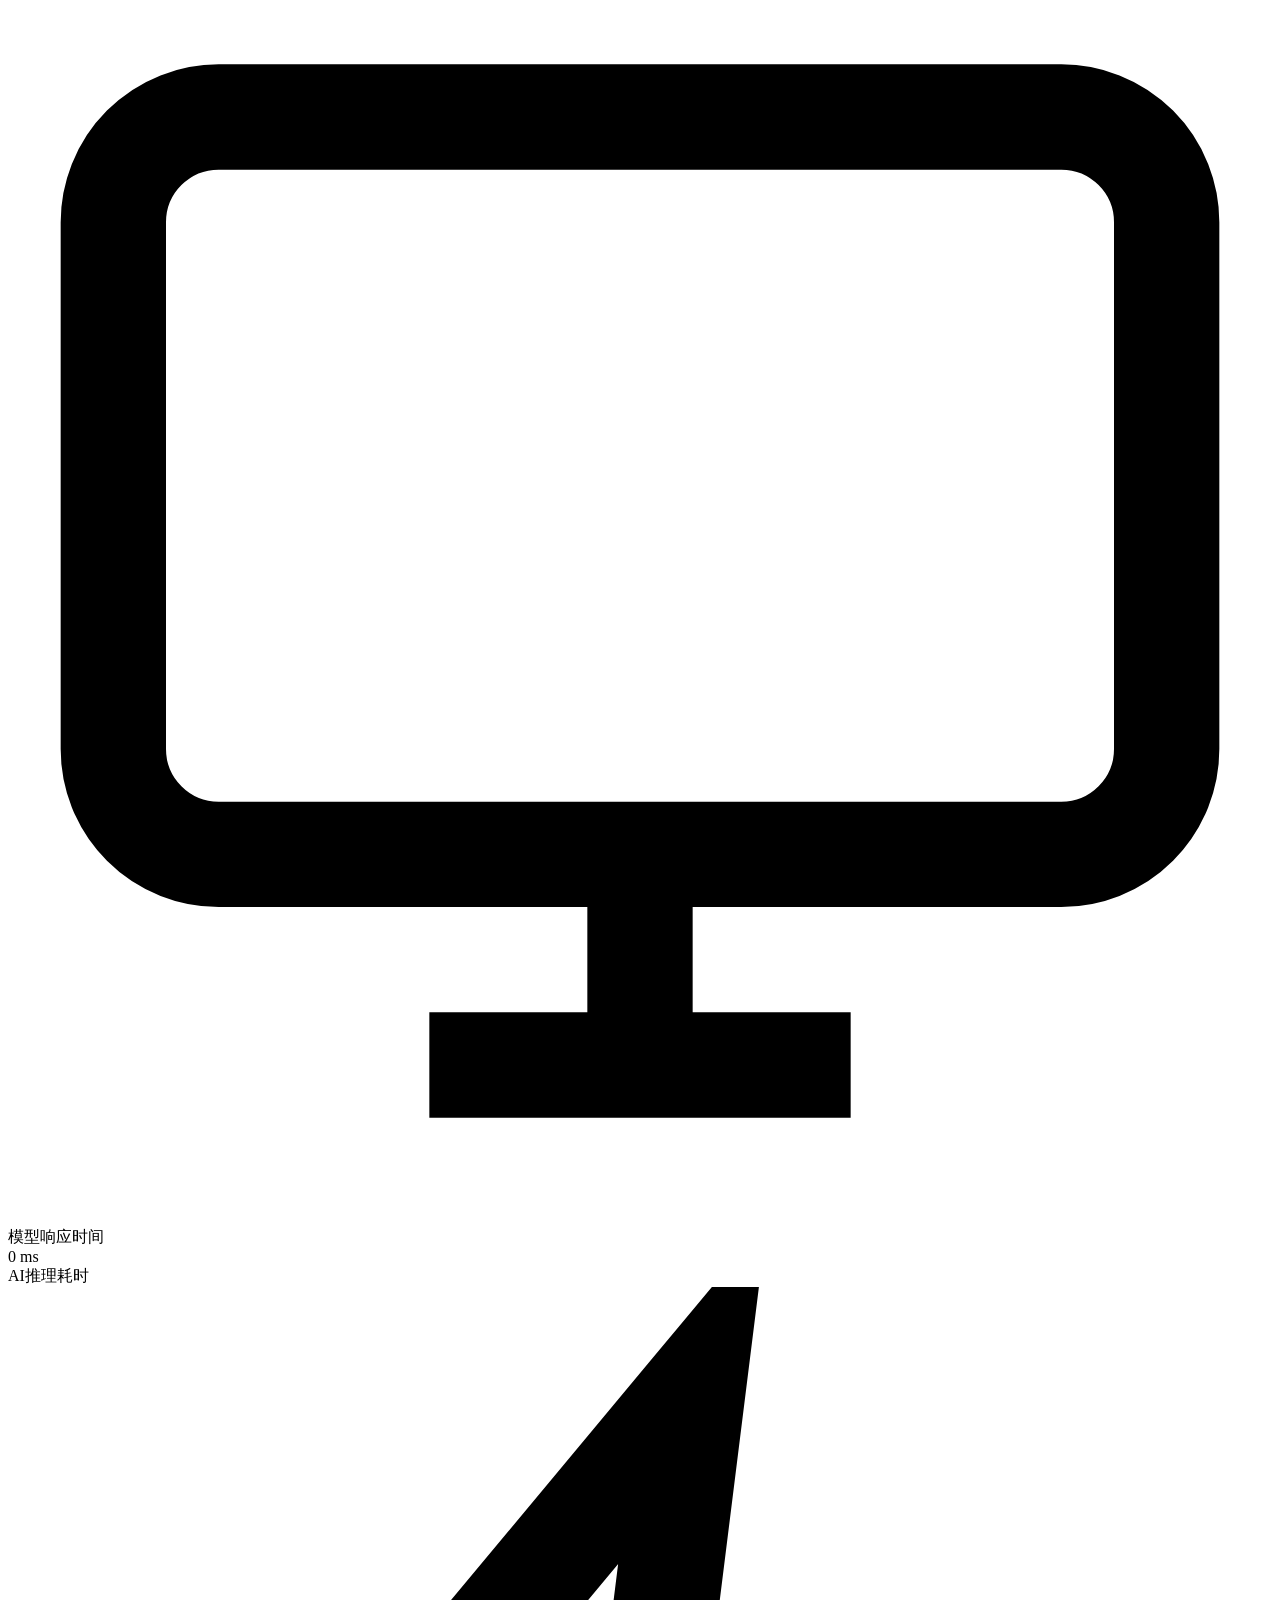
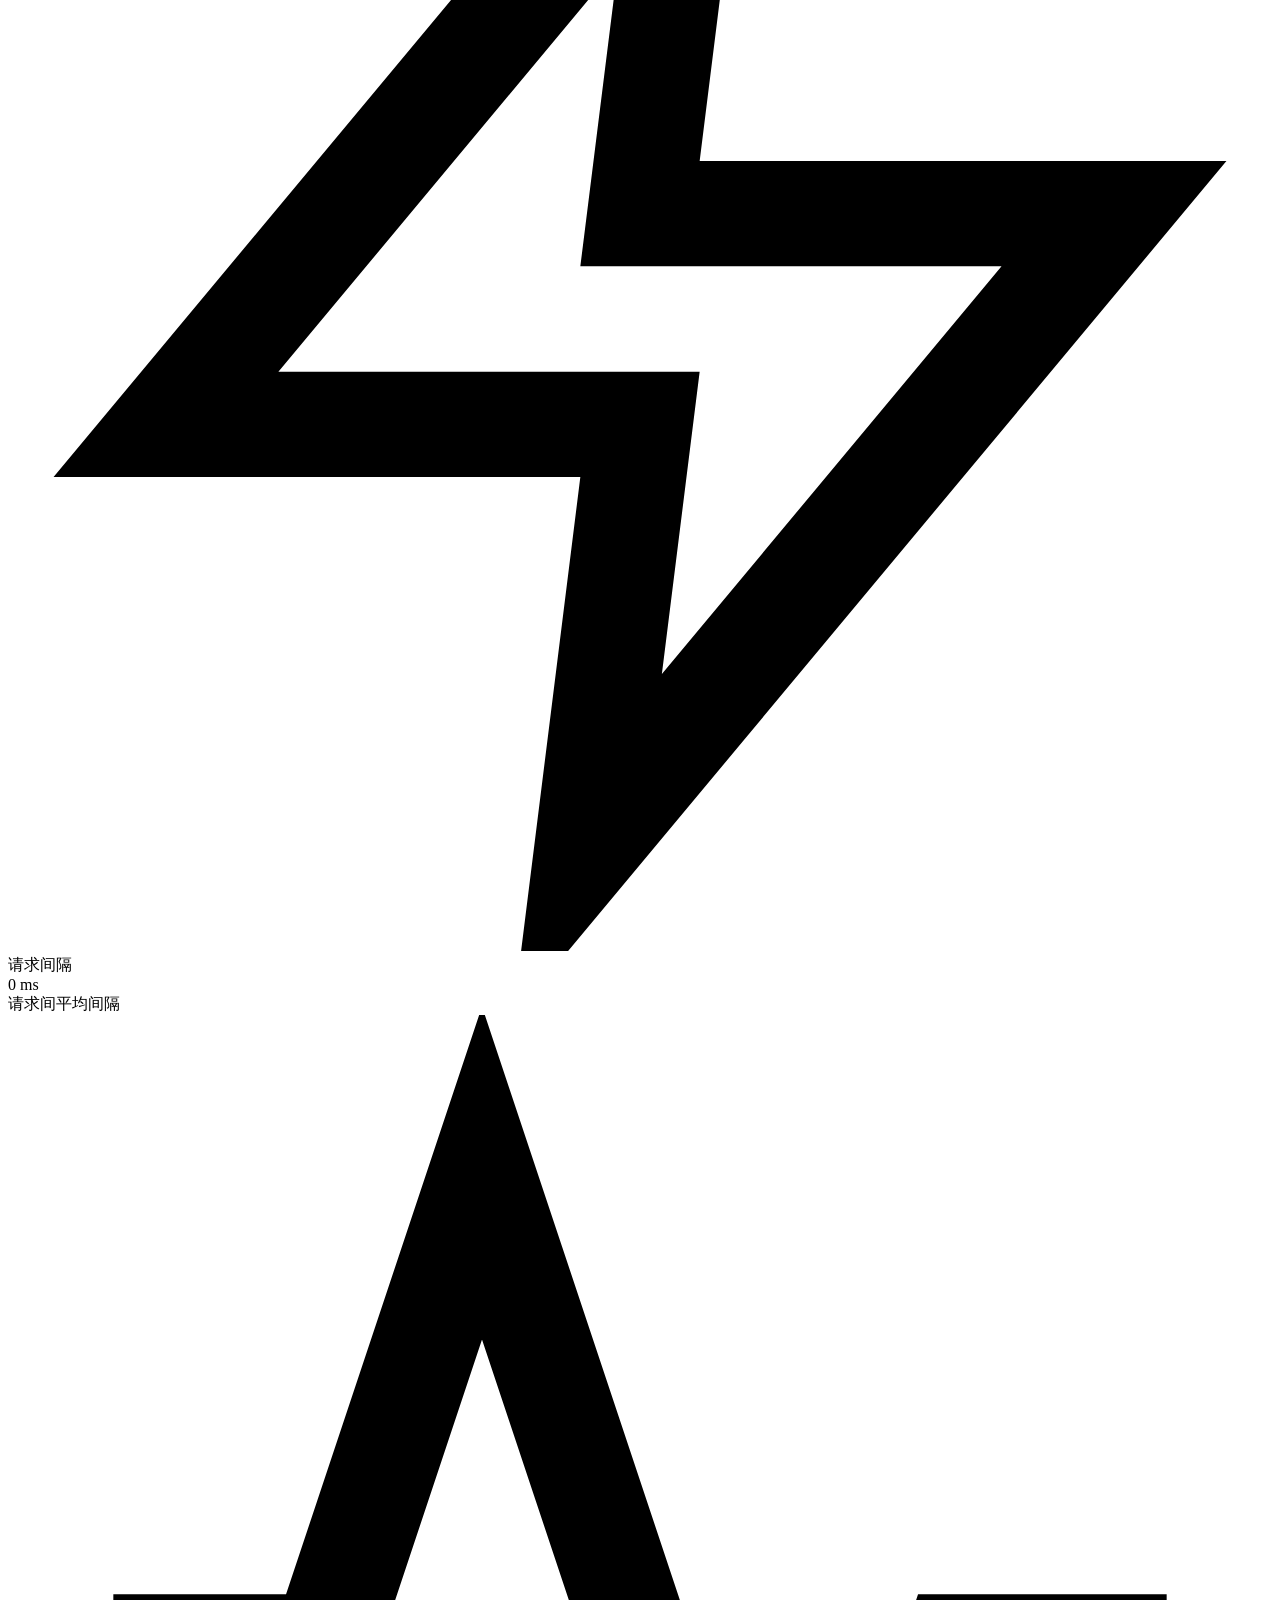
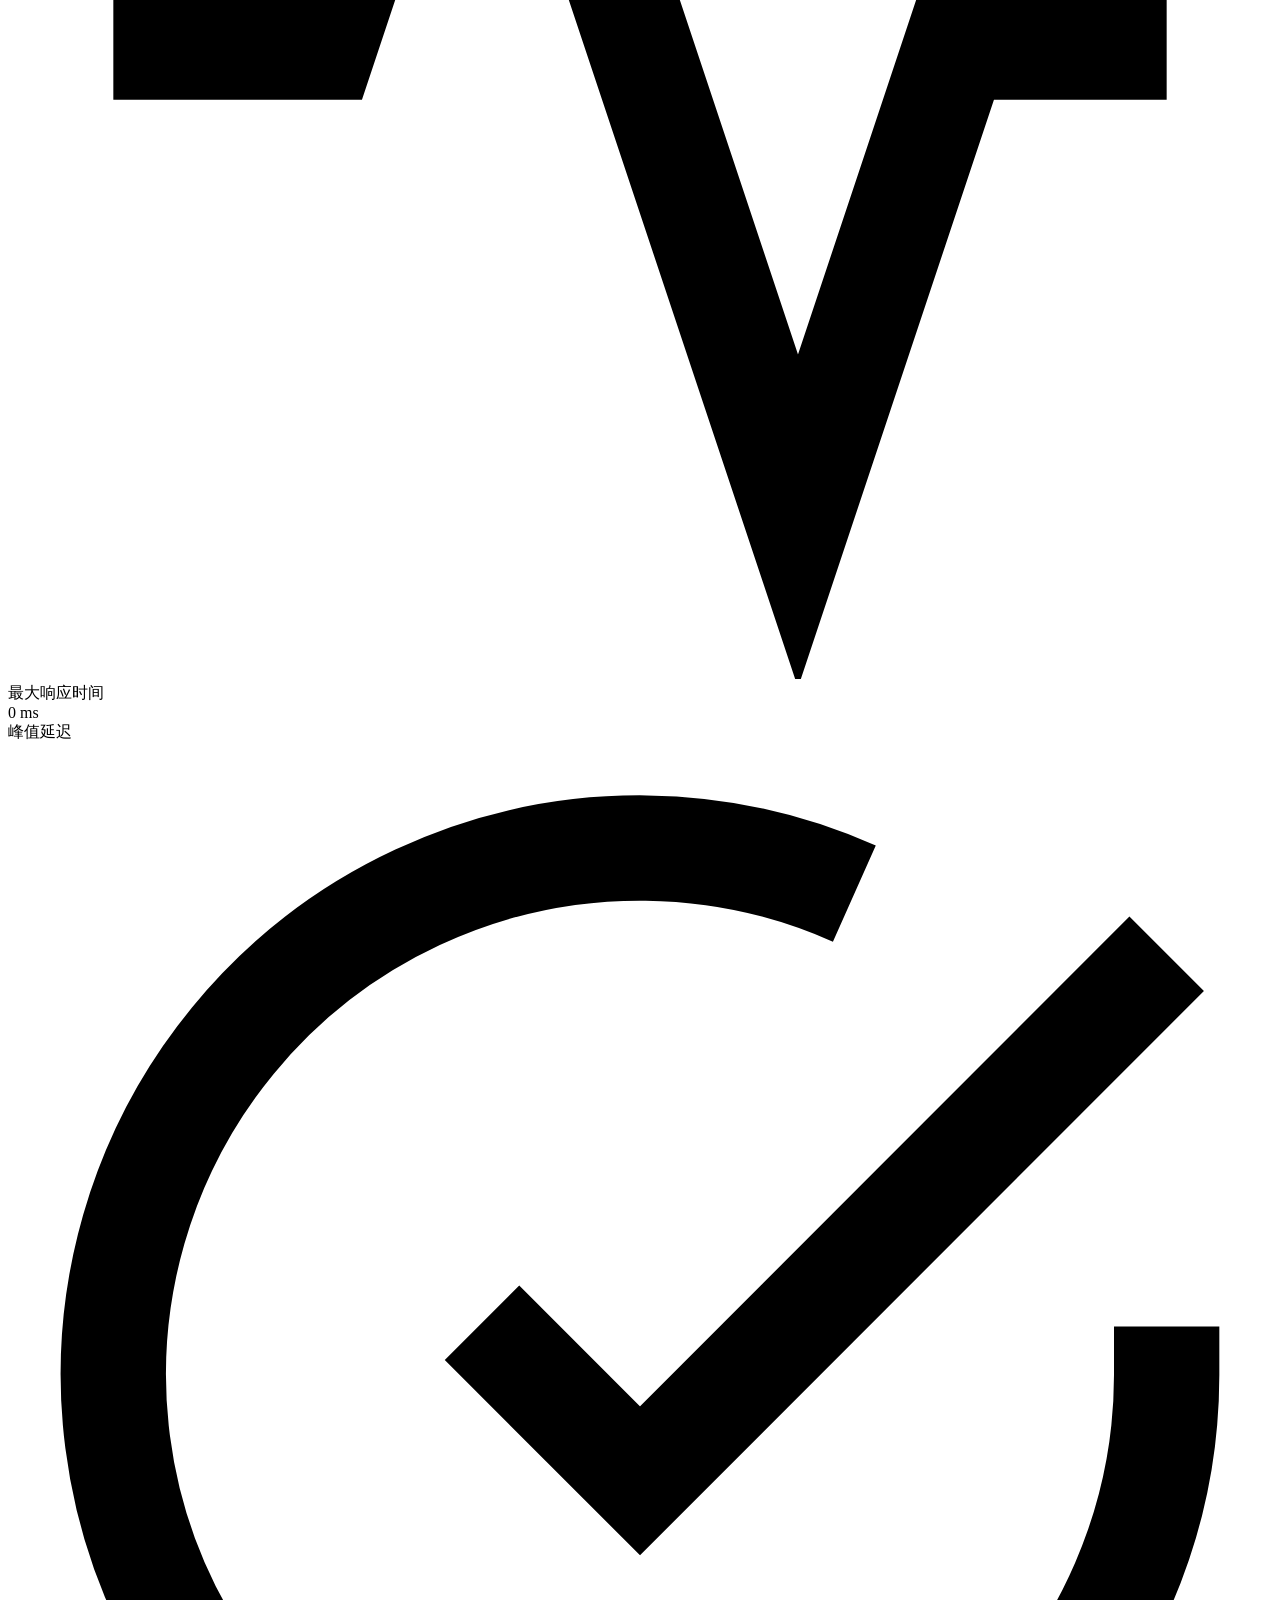
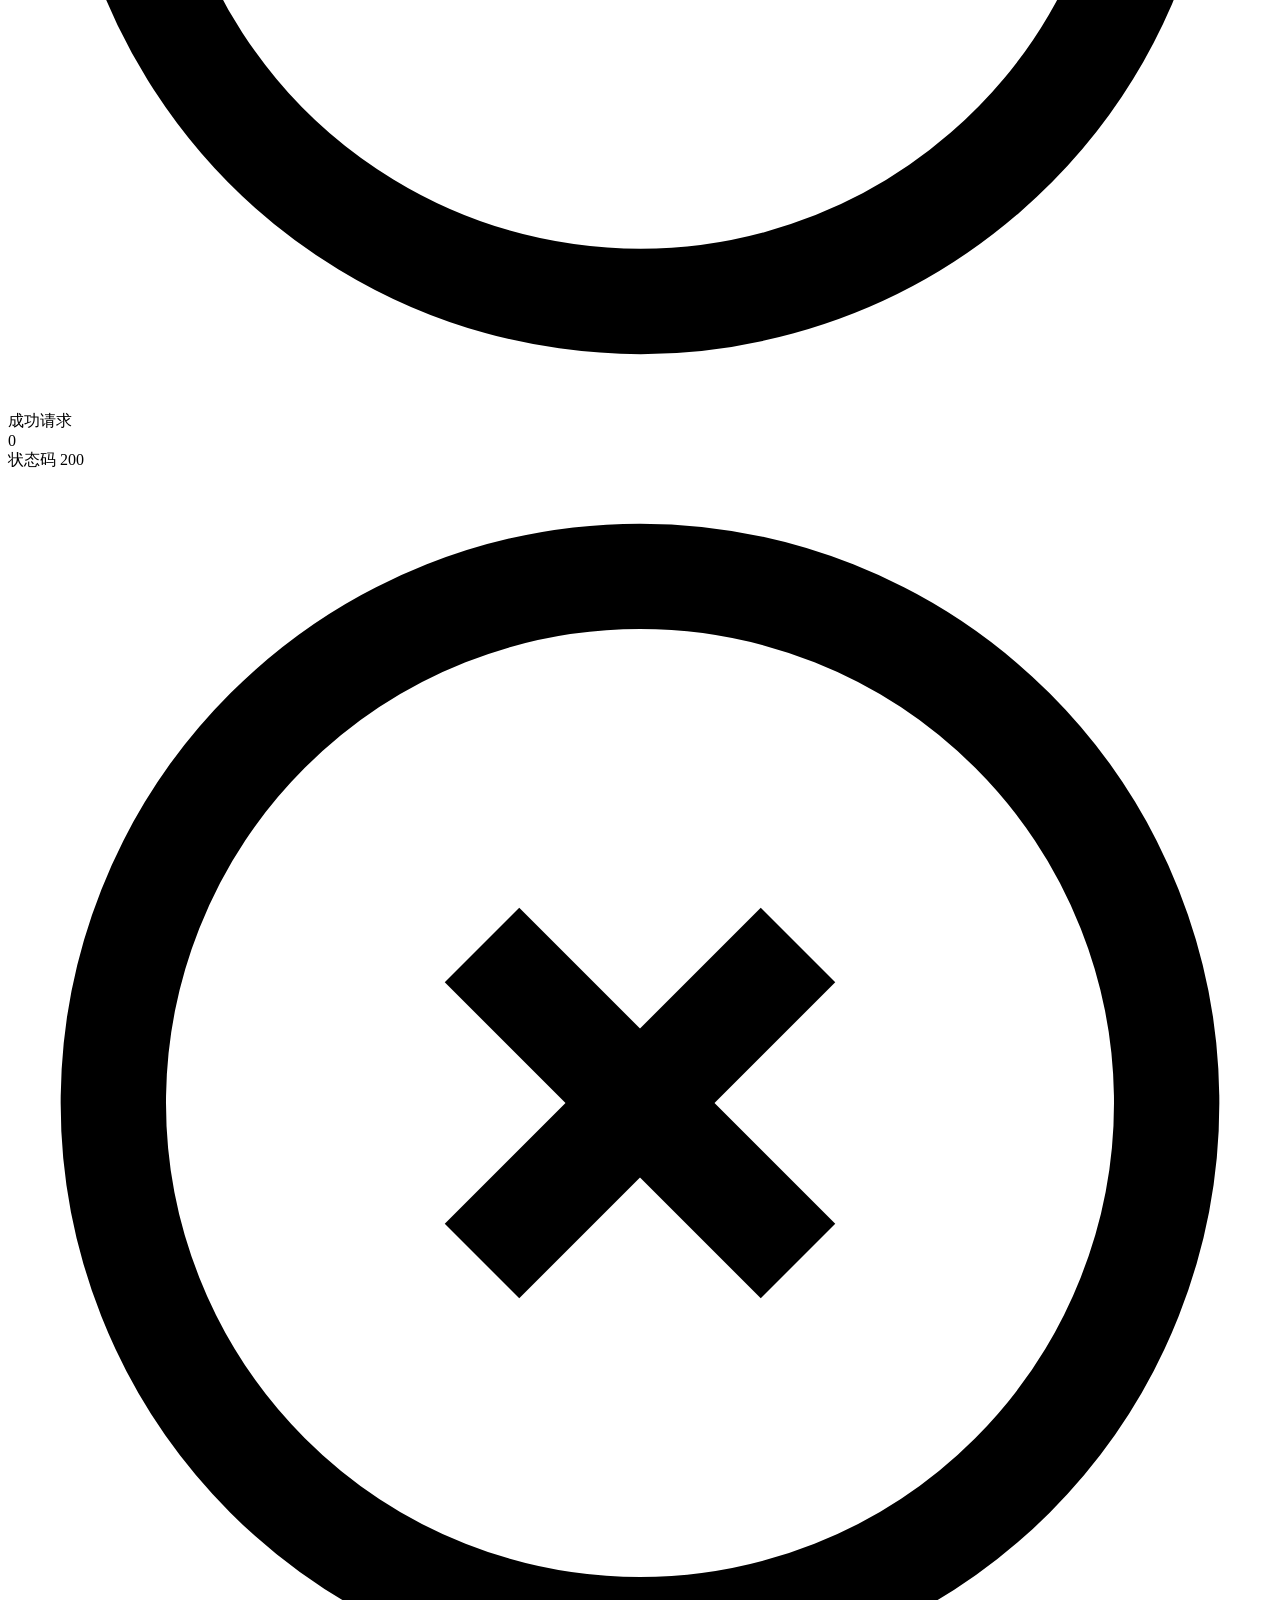
==== commit 35654ca3: "修复 gzip 响应导致 UnicodeDecodeError，界面品牌名改为 AgentProxy - proxy_service: skip_headers 增加 accept-encoding，" ====
--- a/frontend/index.html
+++ b/frontend/index.html
@@ -3,11 +3,11 @@
 <head>
     <meta charset="UTF-8">
     <meta name="viewport" content="width=device-width, initial-scale=1.0">
-    <title>OpenClaw 控制台</title>
+    <title>AgentProxy 控制台</title>
 
     <!-- 本地资源 -->
-    <link rel="stylesheet" href="/static/css/style.css?v=18">
-    <script src="/static/js/chart.umd.min.js"></script>
+    <link rel="stylesheet" href="/static/css/style.css?v=19">
+    <script src="/static/js/chart.umd.min.js" defer></script>
 </head>
 <body>
     <!-- Top Header -->
@@ -23,7 +23,7 @@
                     <path d="M3 3v18h18"/>
                     <path d="M18.7 8l-5.1 5.2-2.8-2.7L7 14.3"/>
                 </svg>
-                <span>OpenClaw</span>
+                <span>AgentProxy</span>
             </div>
             <div class="header-nav">
                 <div class="nav-item active" data-page="overview">概览</div>
@@ -473,7 +473,16 @@
         <div class="modal-content">
             <div class="modal-header">
                 <span class="modal-title" id="modalTitle">日志详情</span>
-                <button class="modal-close" onclick="closeModal()">×</button>
+                <div class="modal-header-actions">
+                    <button class="modal-copy-btn" onclick="copyLogContent()" title="复制内容">
+                        <svg viewBox="0 0 24 24" fill="none" stroke="currentColor" stroke-width="2">
+                            <rect x="9" y="9" width="13" height="13" rx="2" ry="2"/>
+                            <path d="M5 15H4a2 2 0 0 1-2-2V4a2 2 0 0 1 2-2h9a2 2 0 0 1 2 2v1"/>
+                        </svg>
+                        <span>复制</span>
+                    </button>
+                    <button class="modal-close" onclick="closeModal()">×</button>
+                </div>
             </div>
             <div class="modal-body">
                 <pre id="logContent"></pre>
@@ -482,6 +491,6 @@
     </div>
 
     <!-- 前端逻辑 -->
-    <script src="/static/js/app.js?v=18"></script></script>
+    <script src="/static/js/app.js?v=19"></script>
 </body>
 </html>
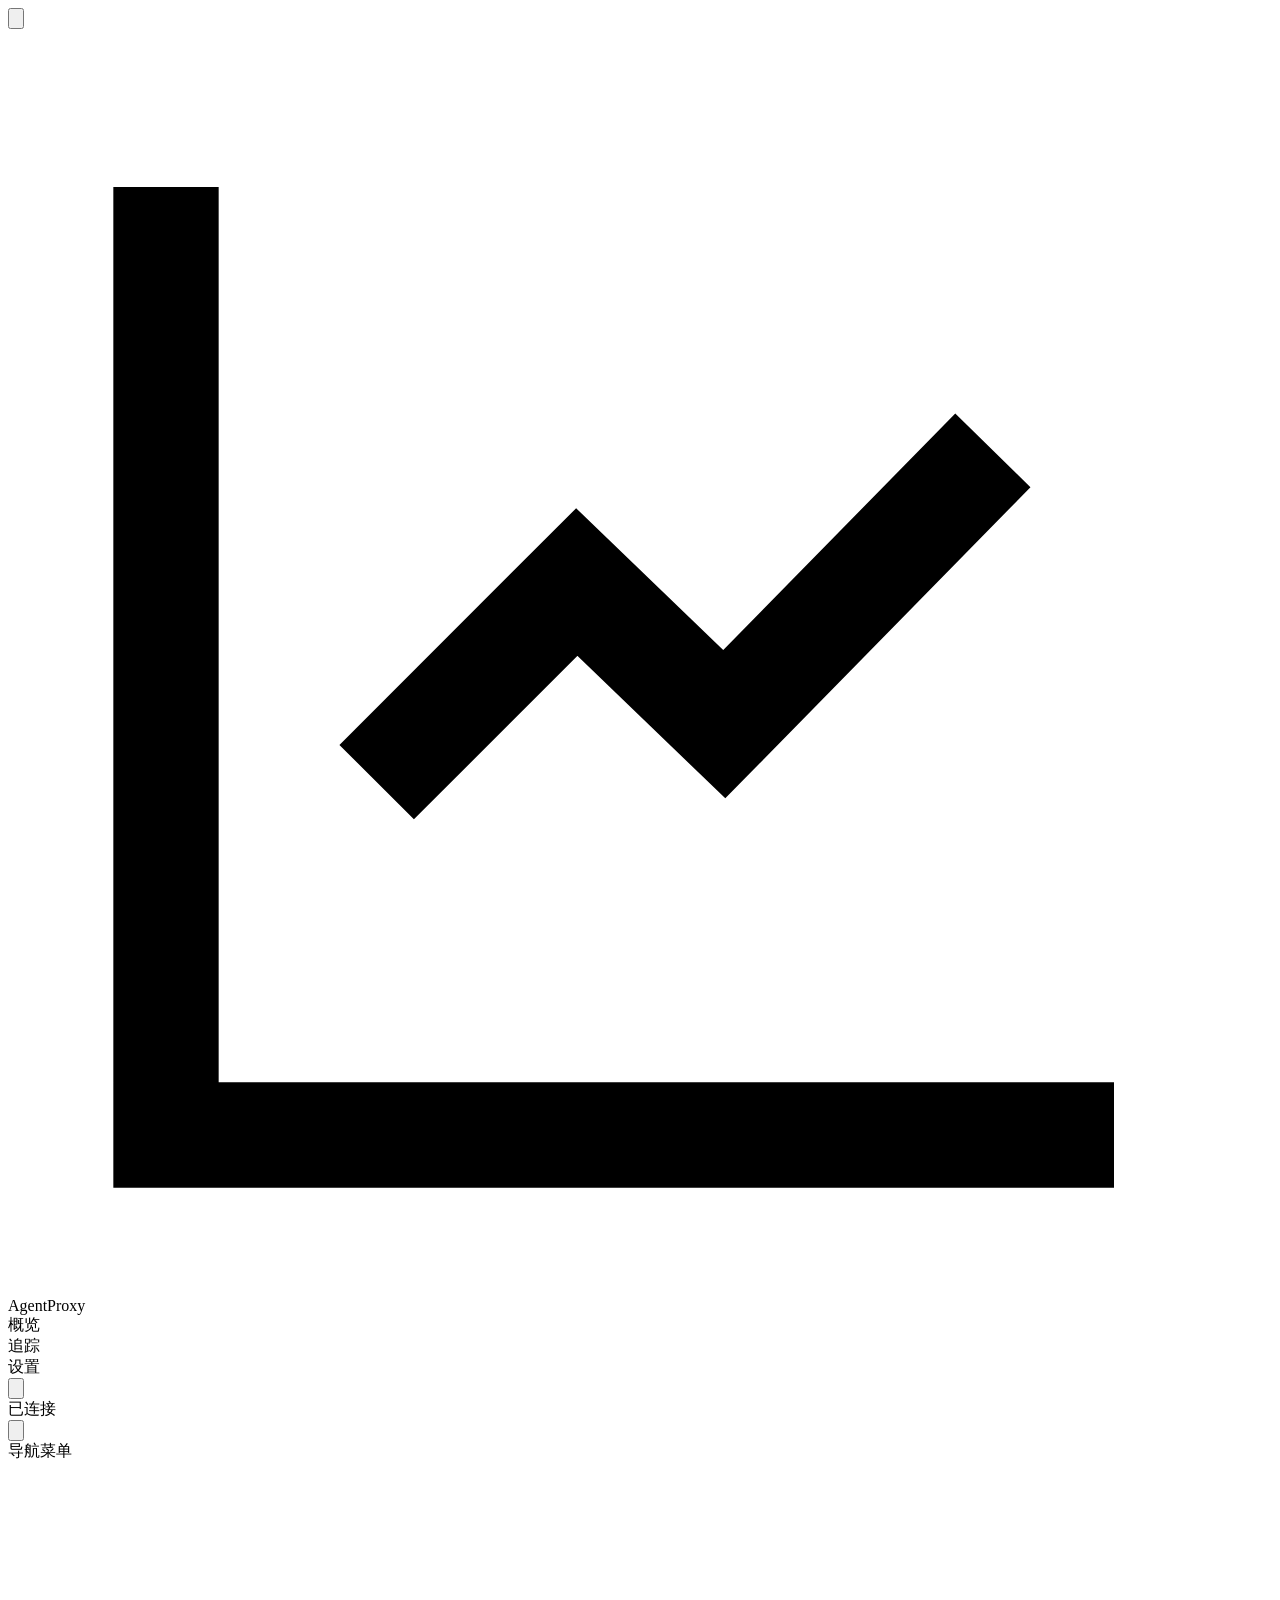
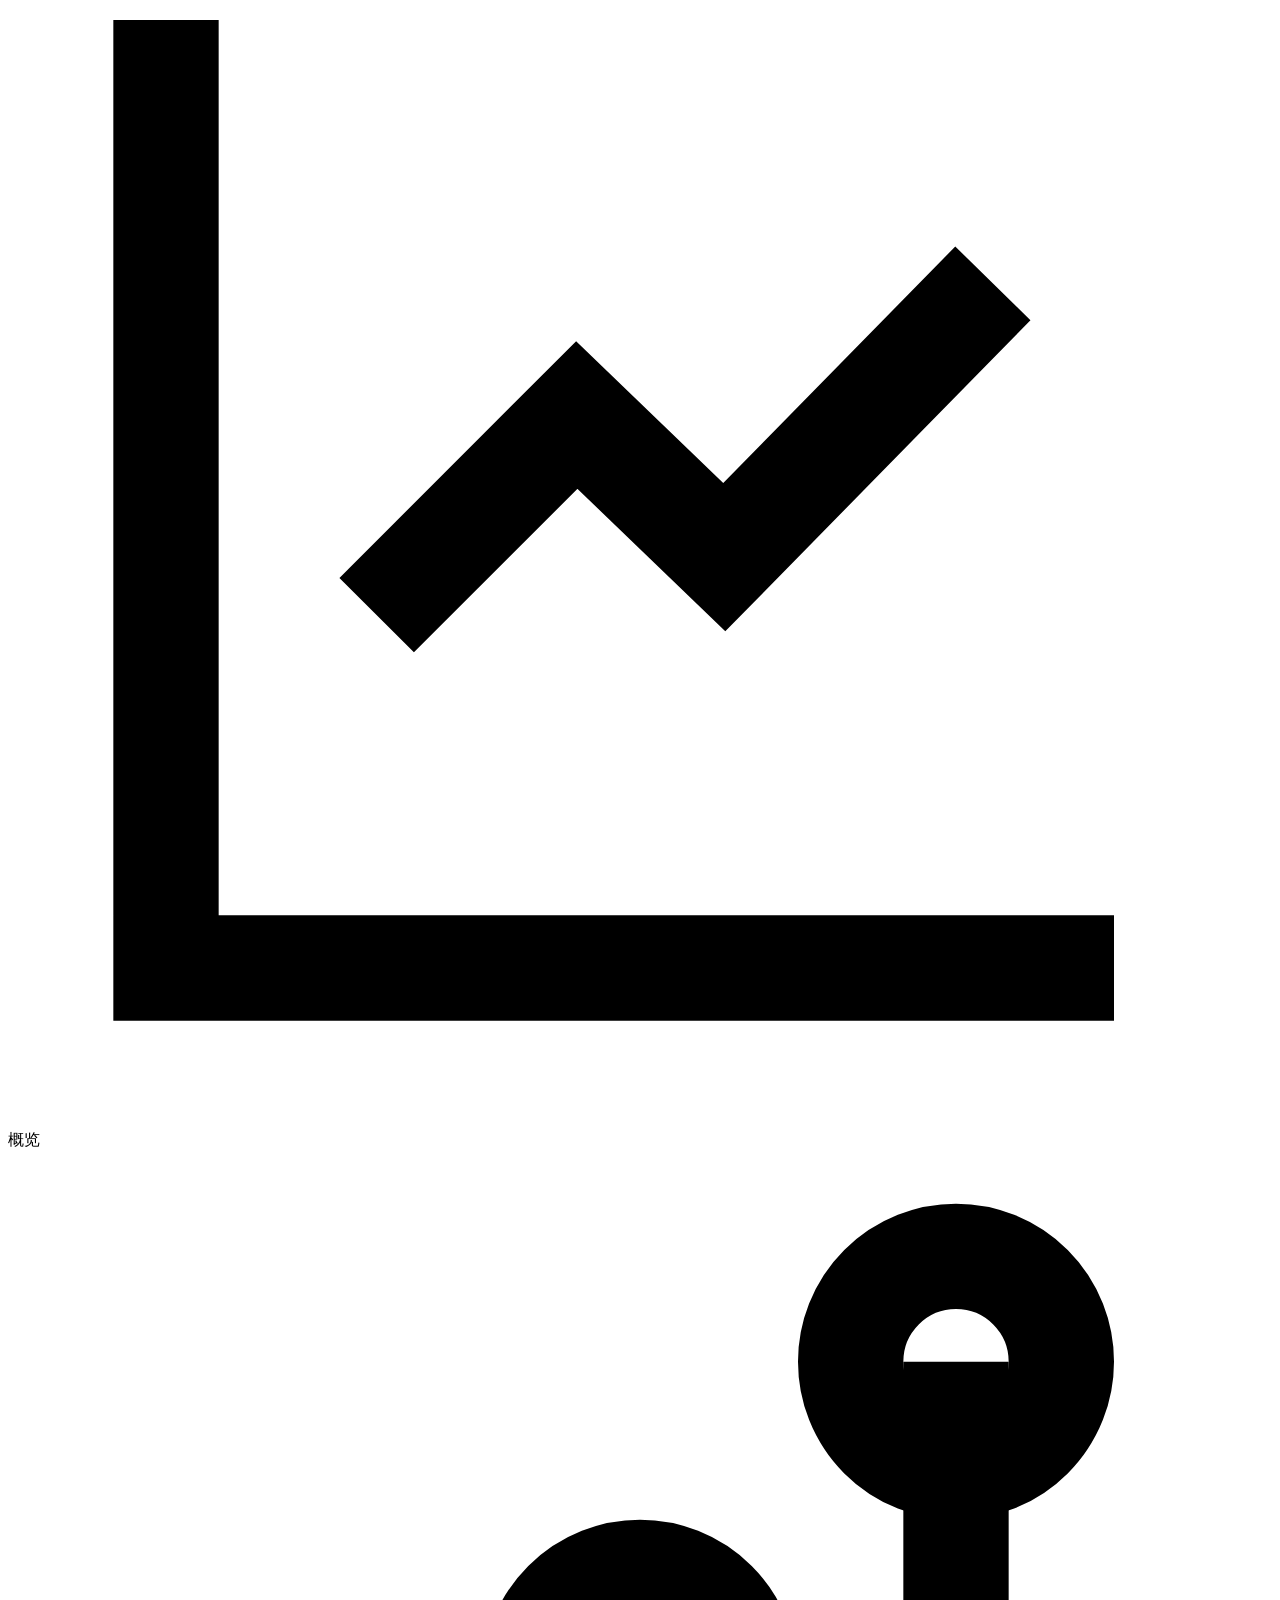
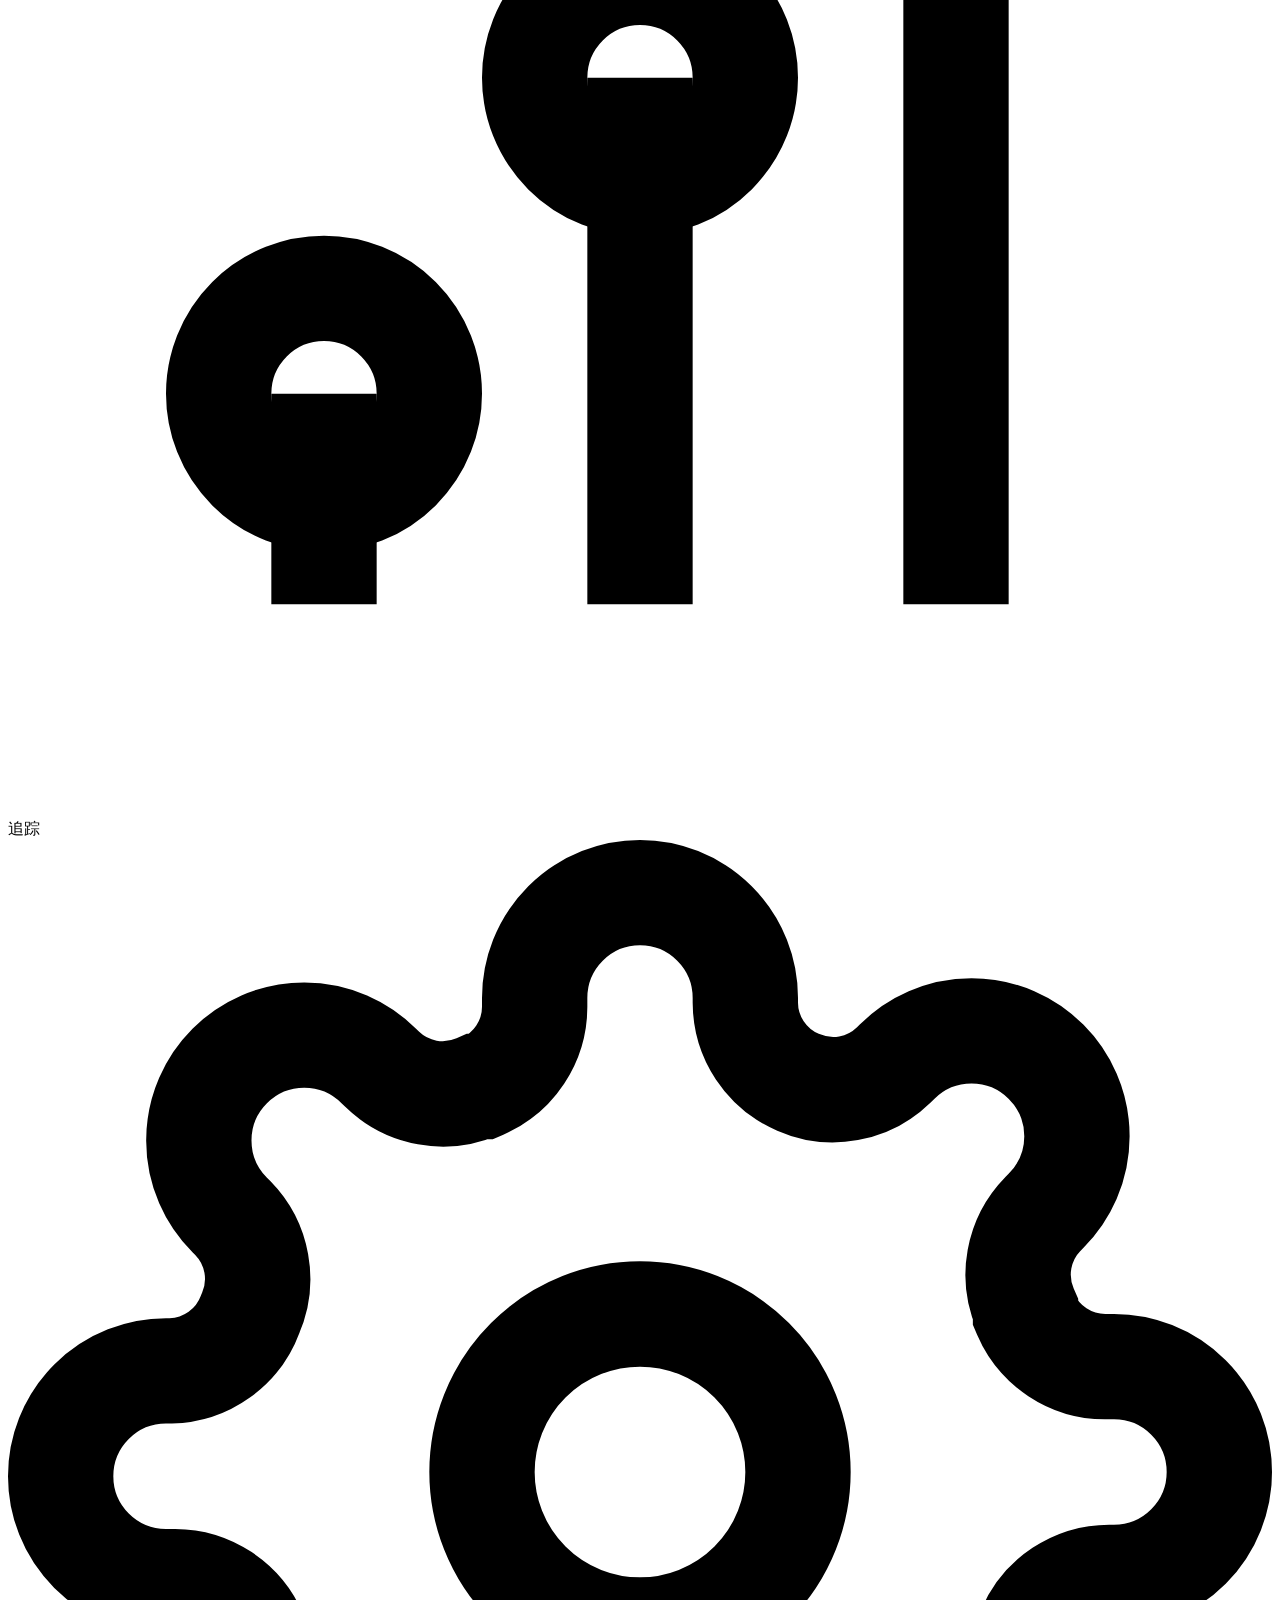
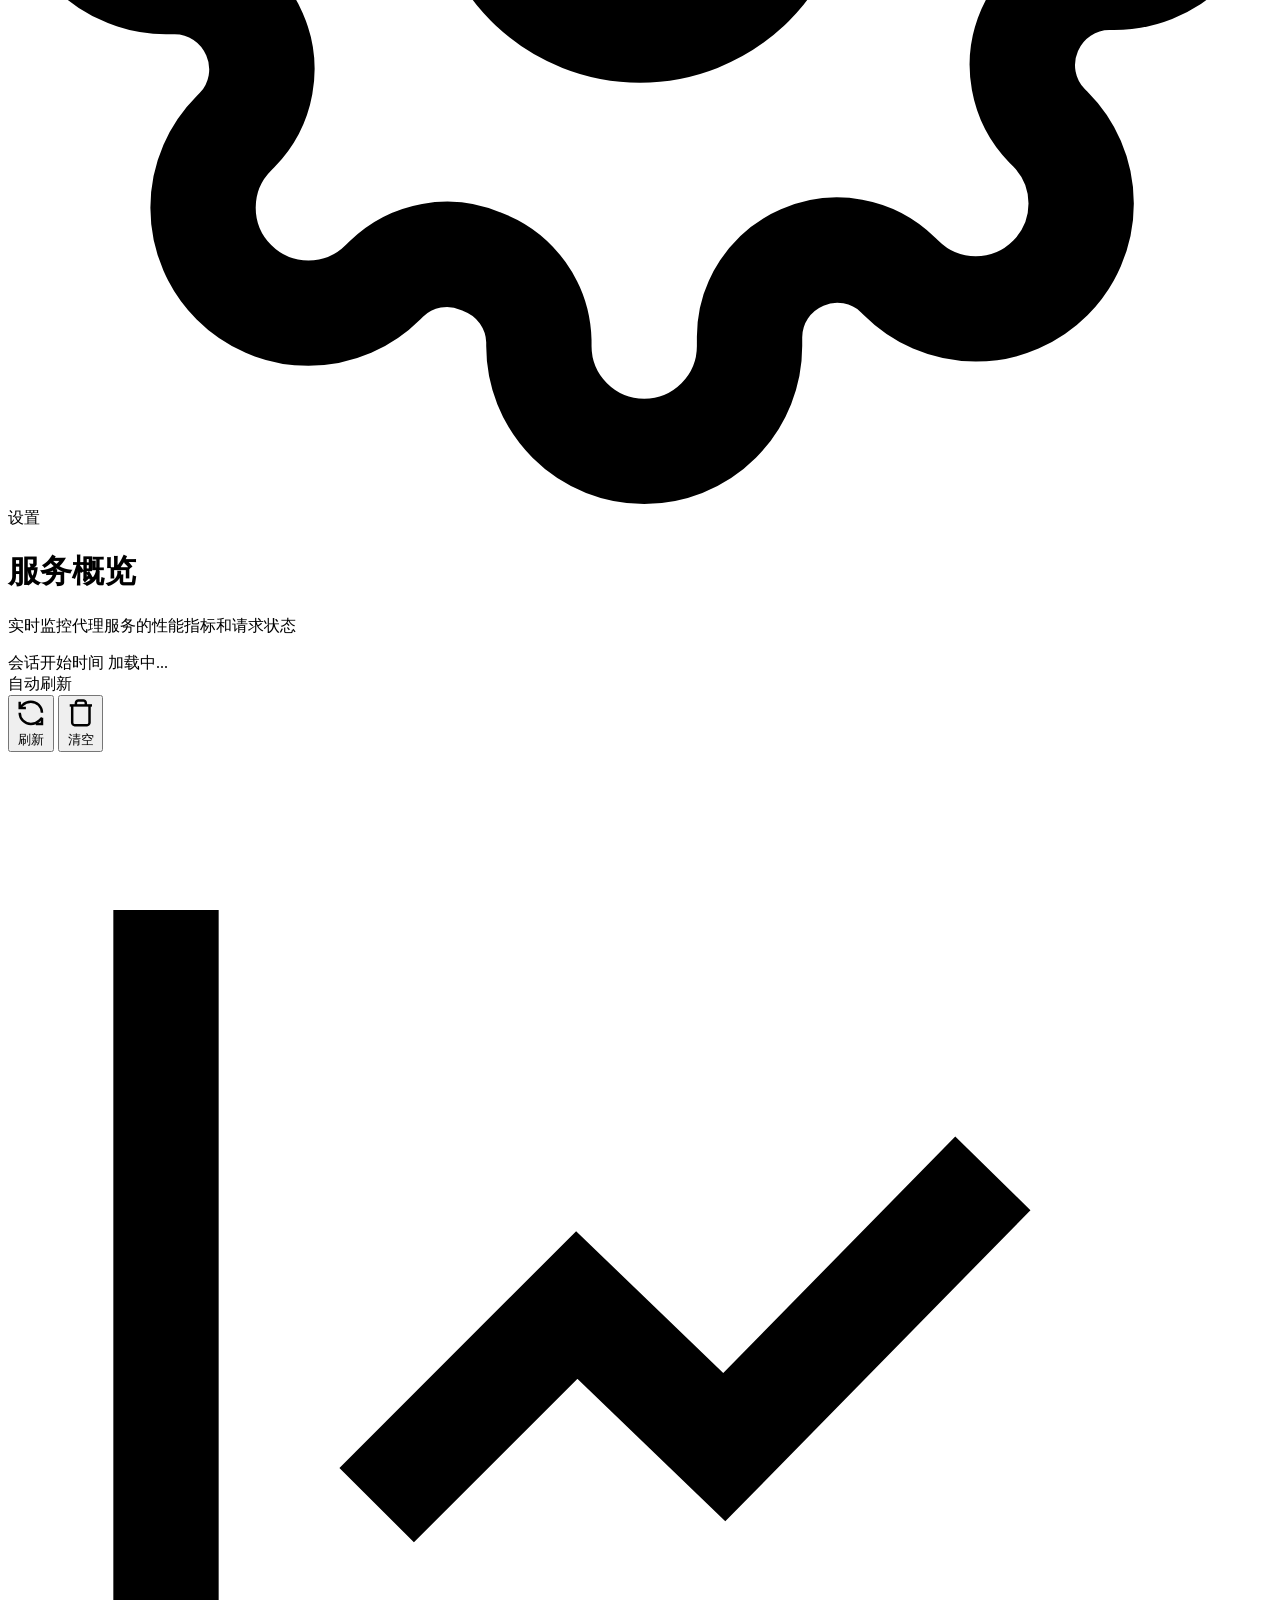
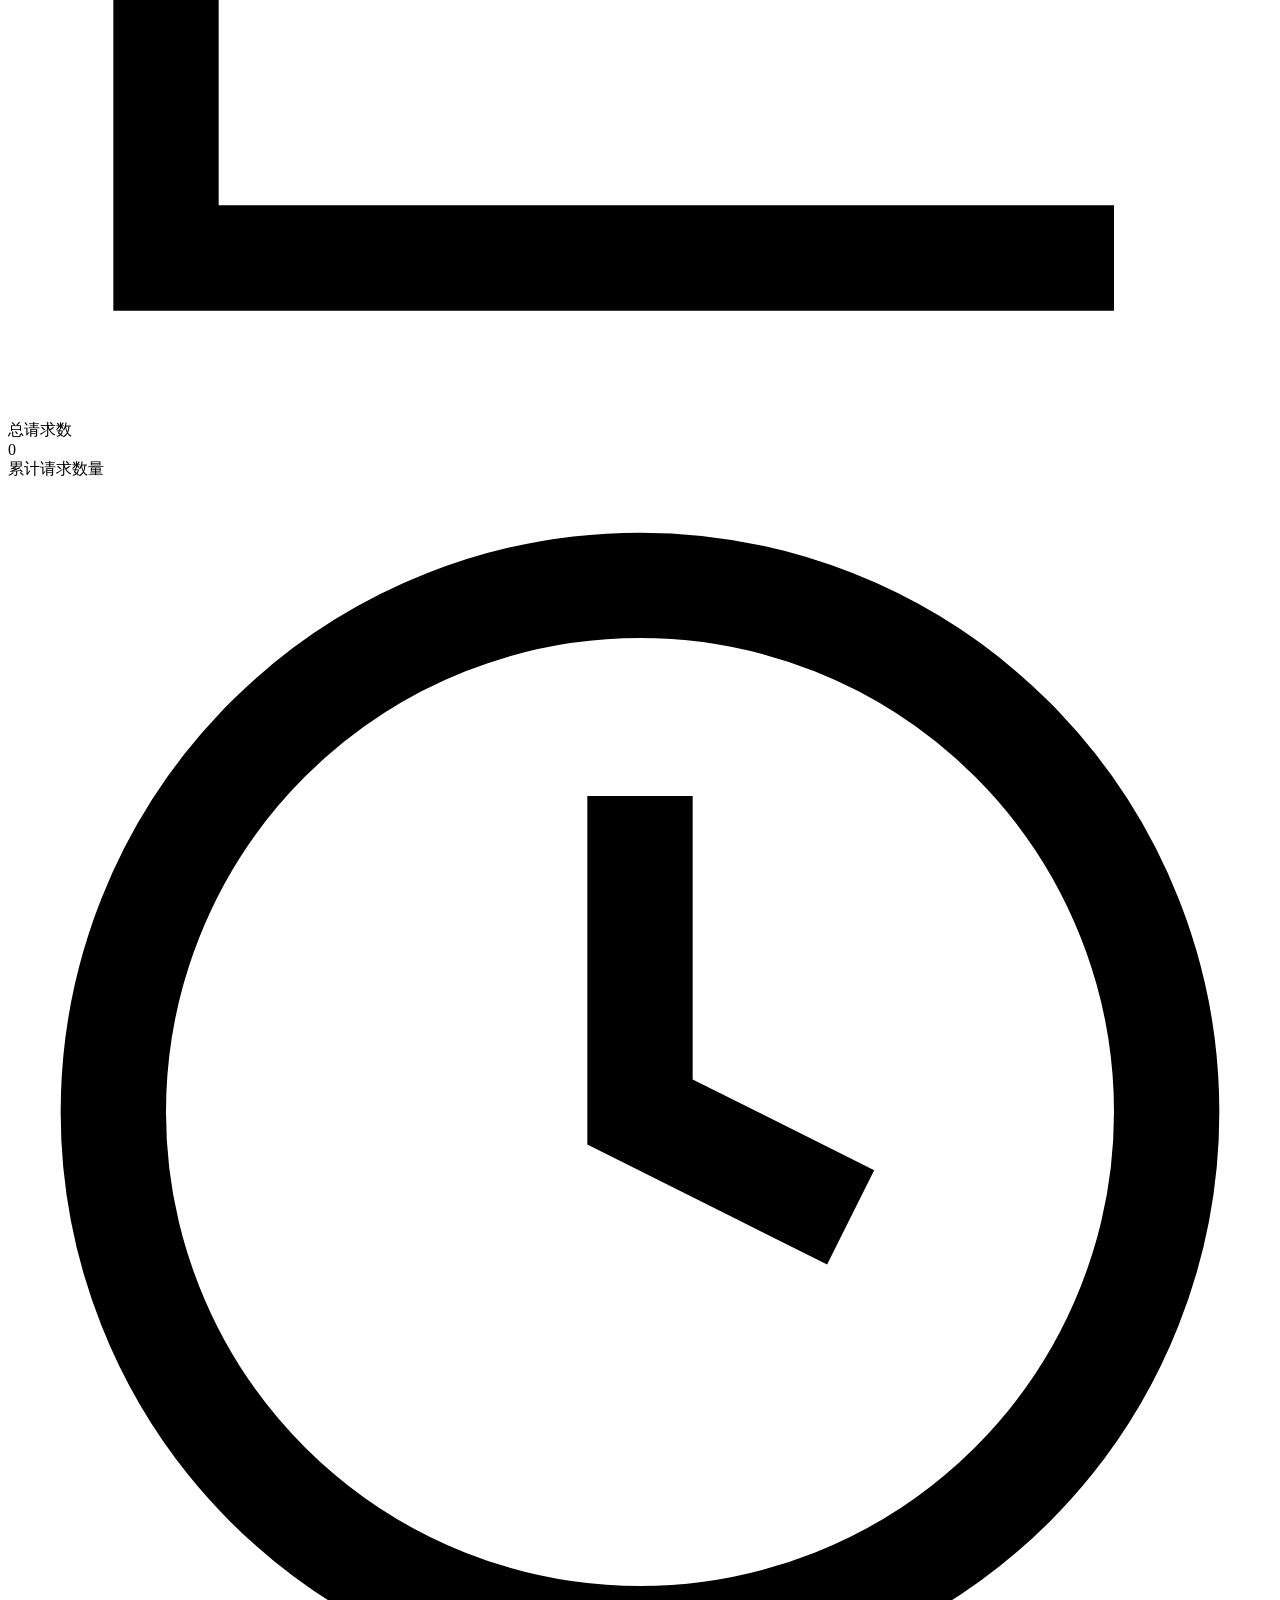
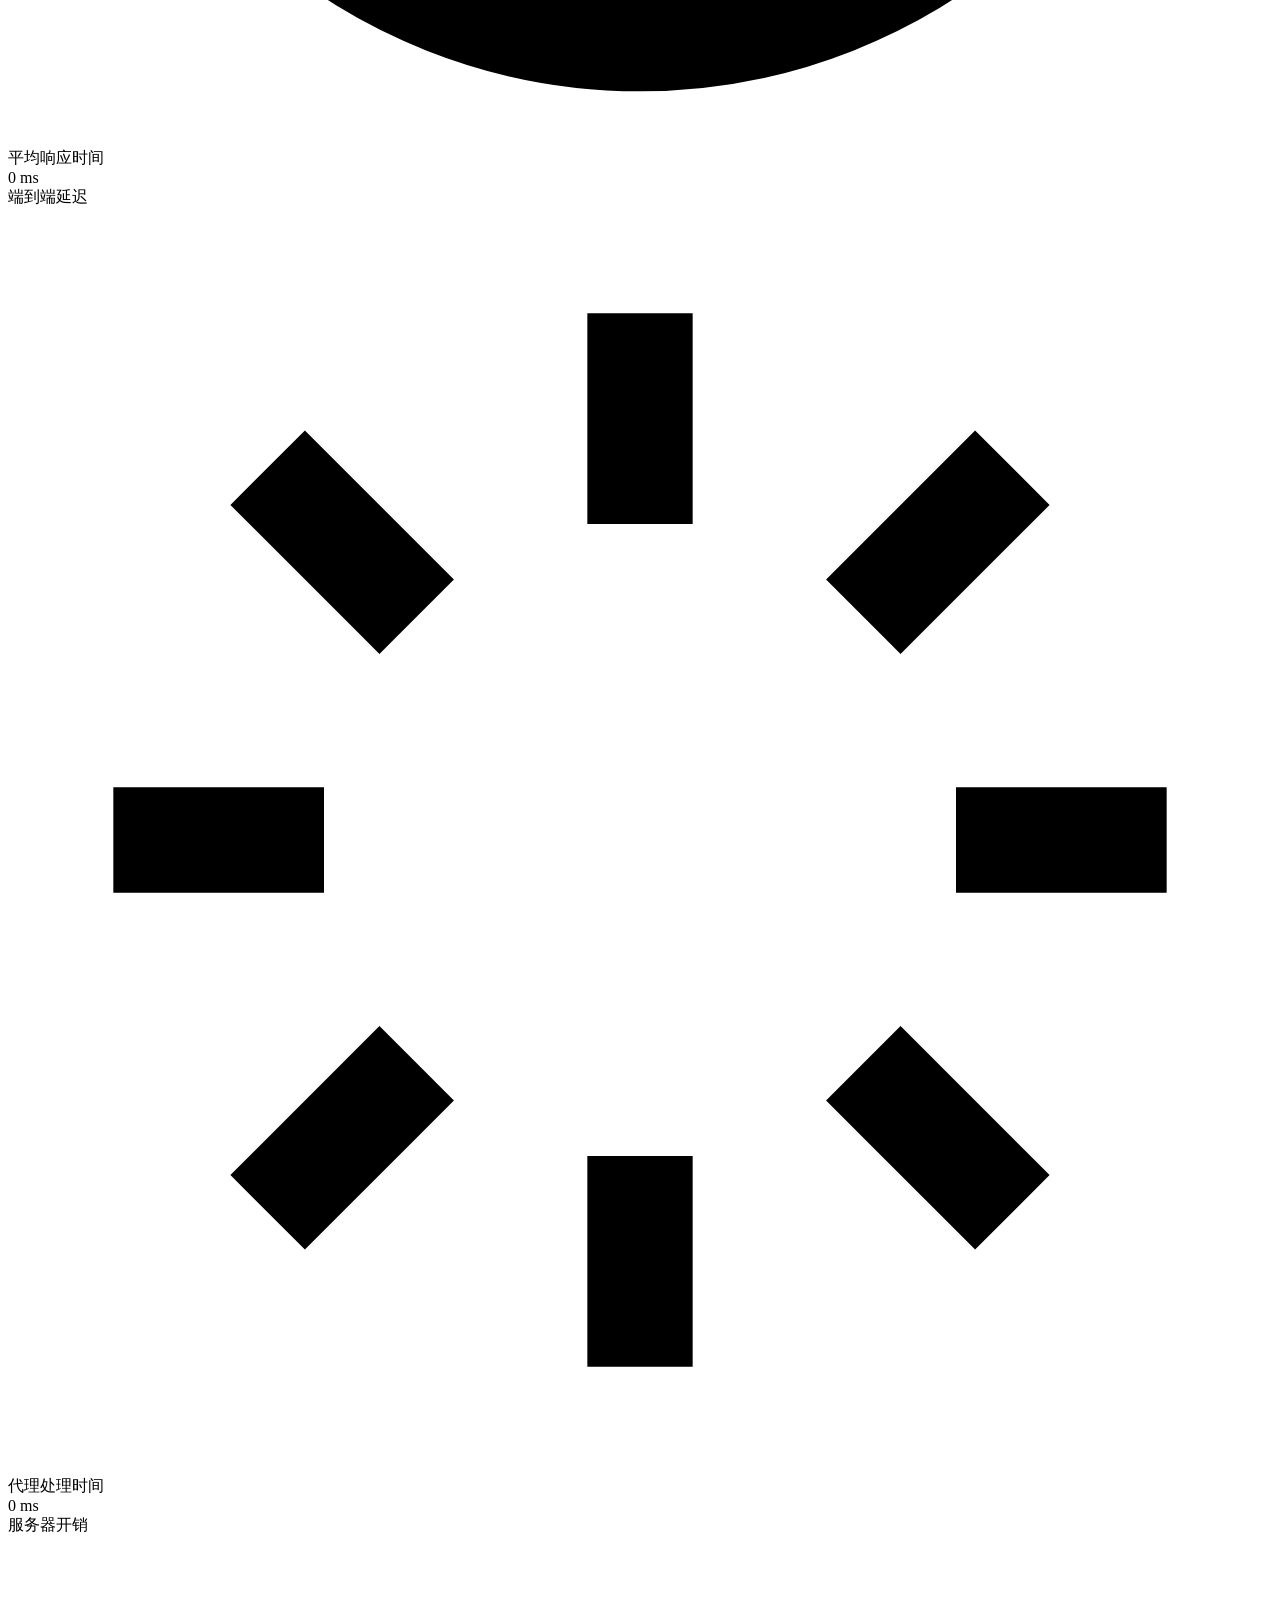
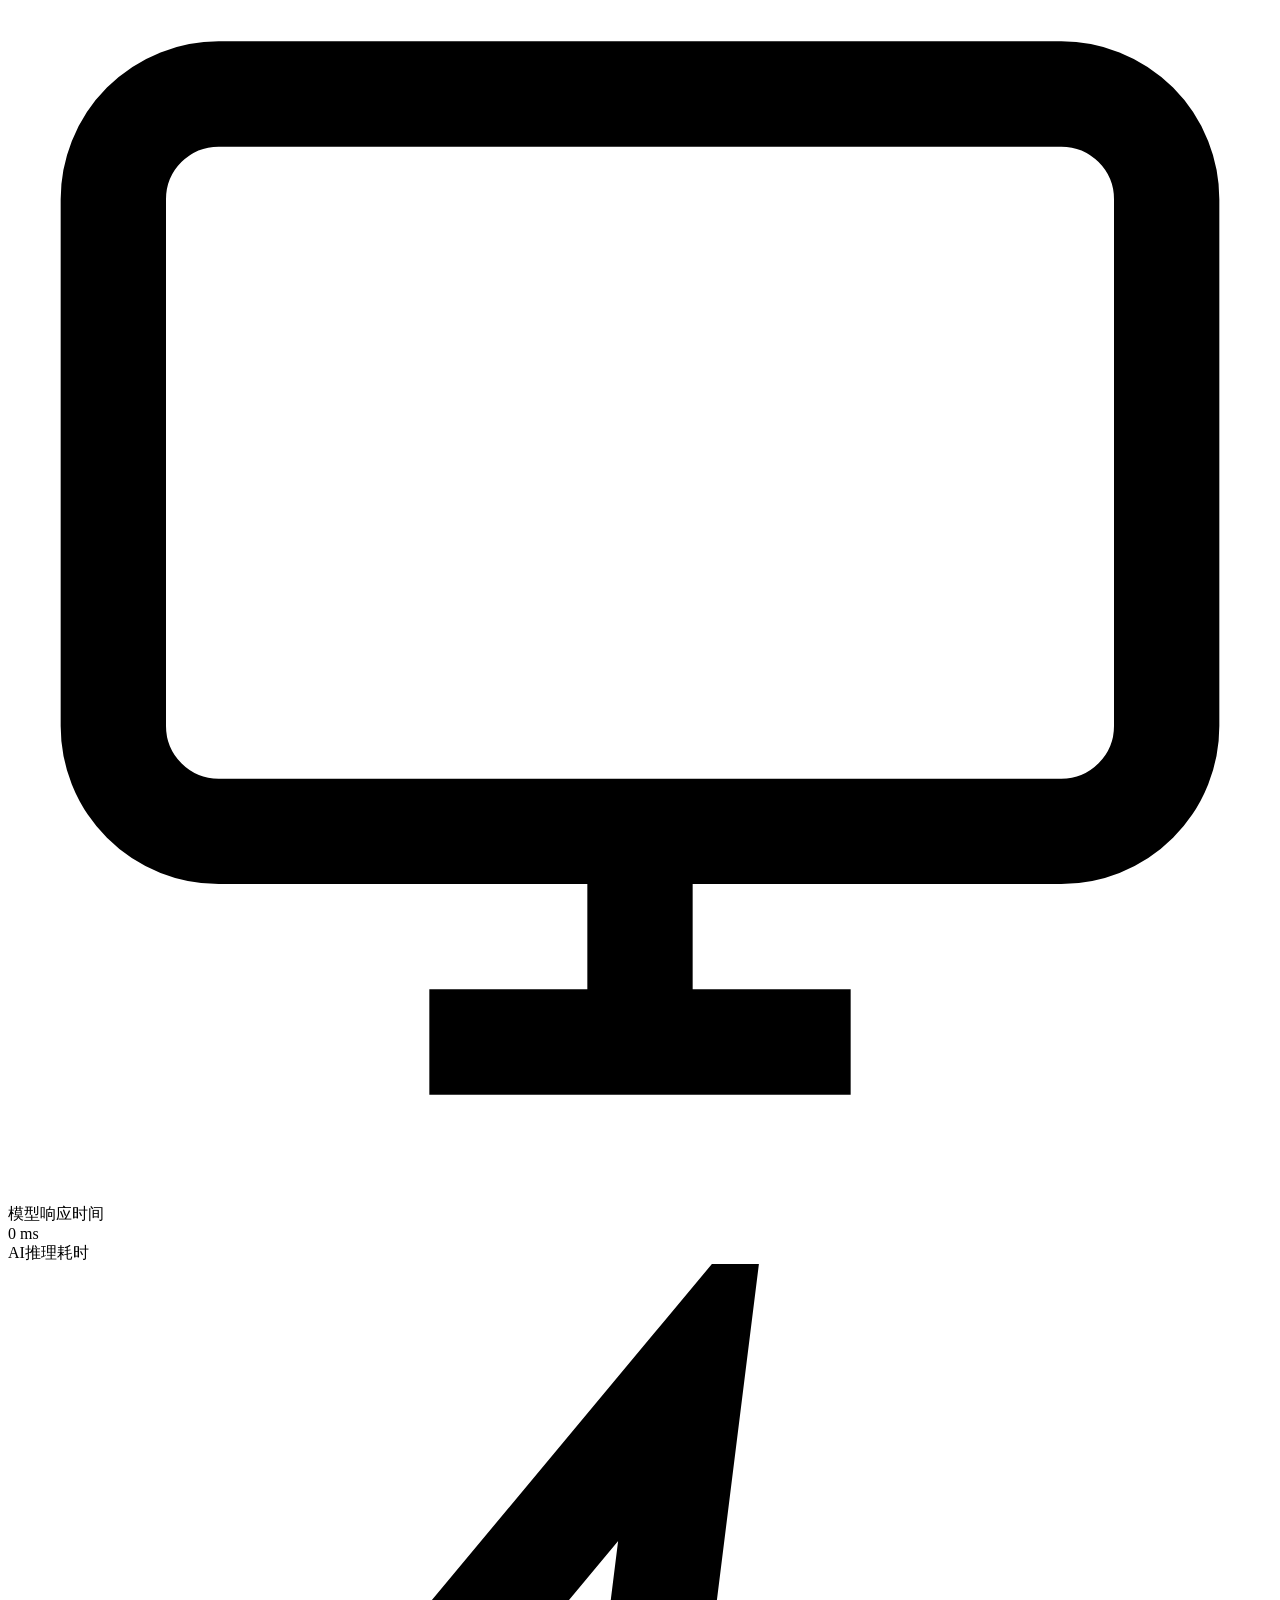
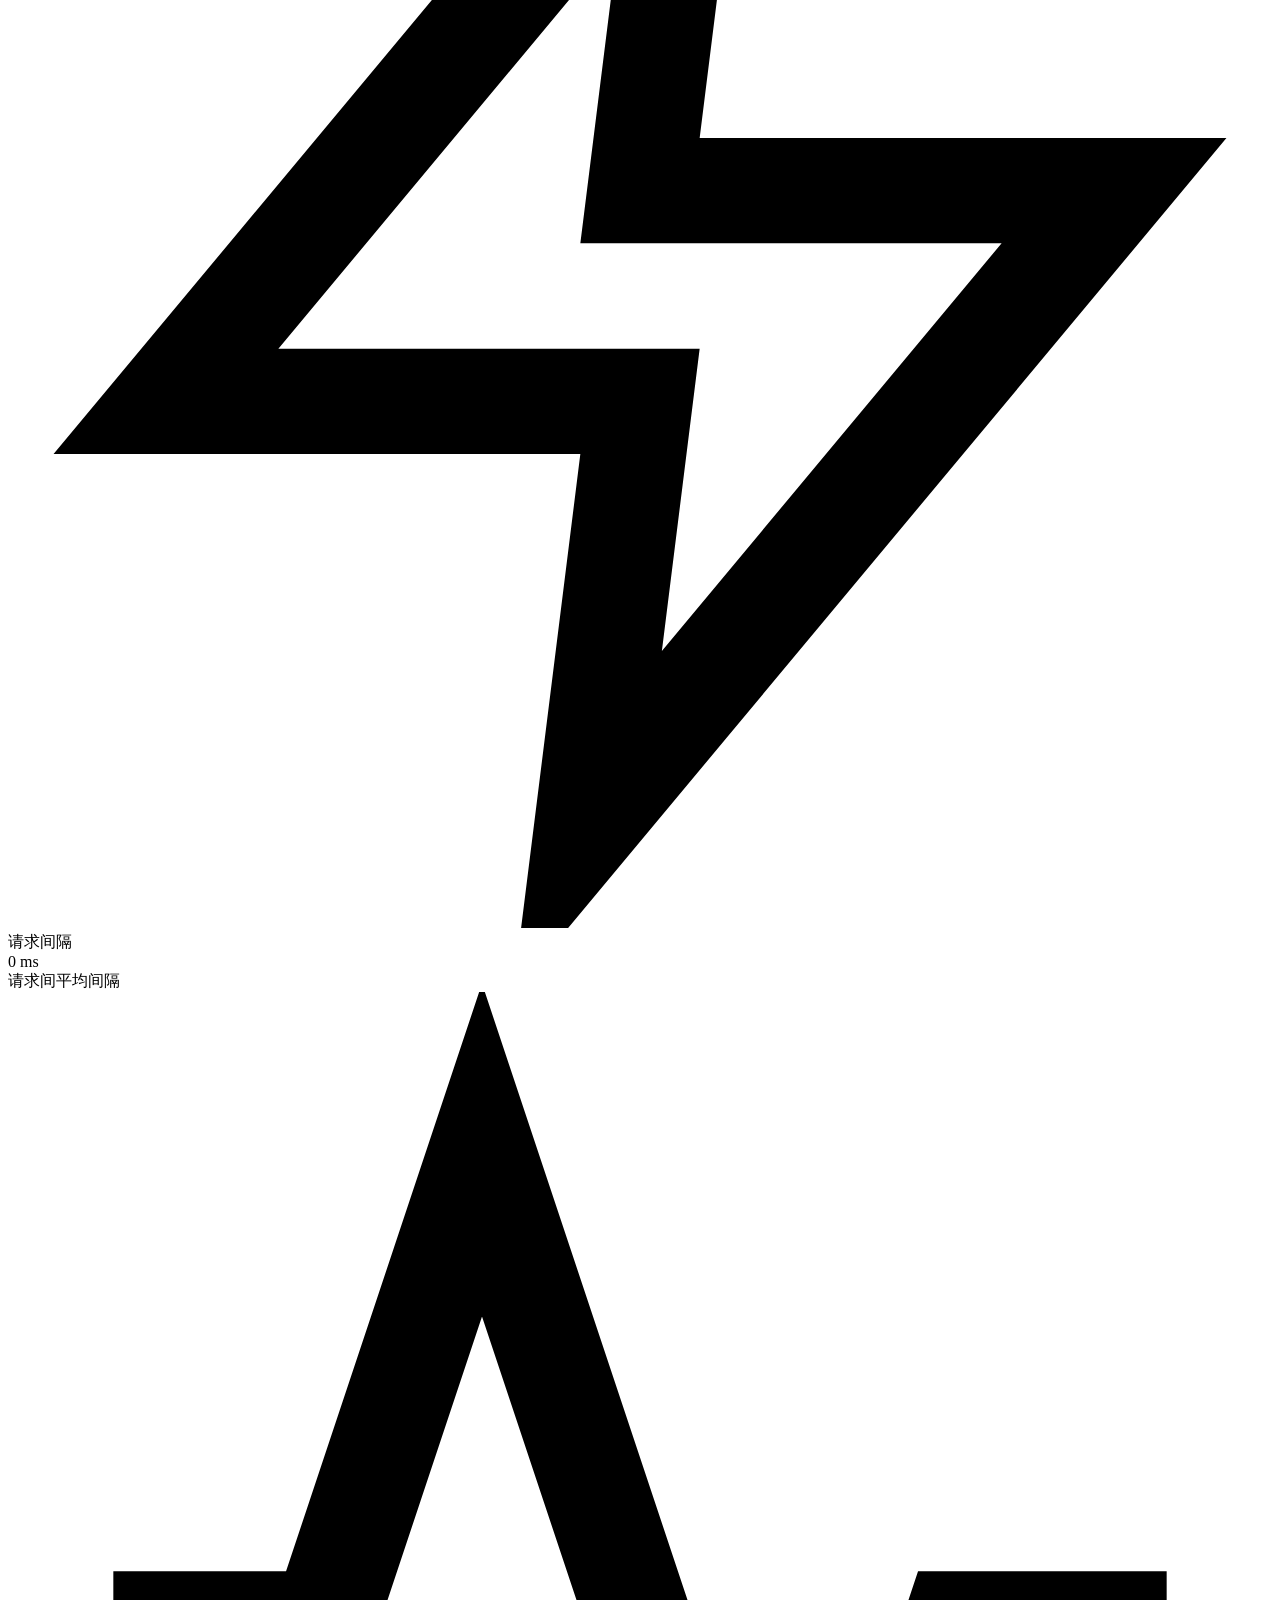
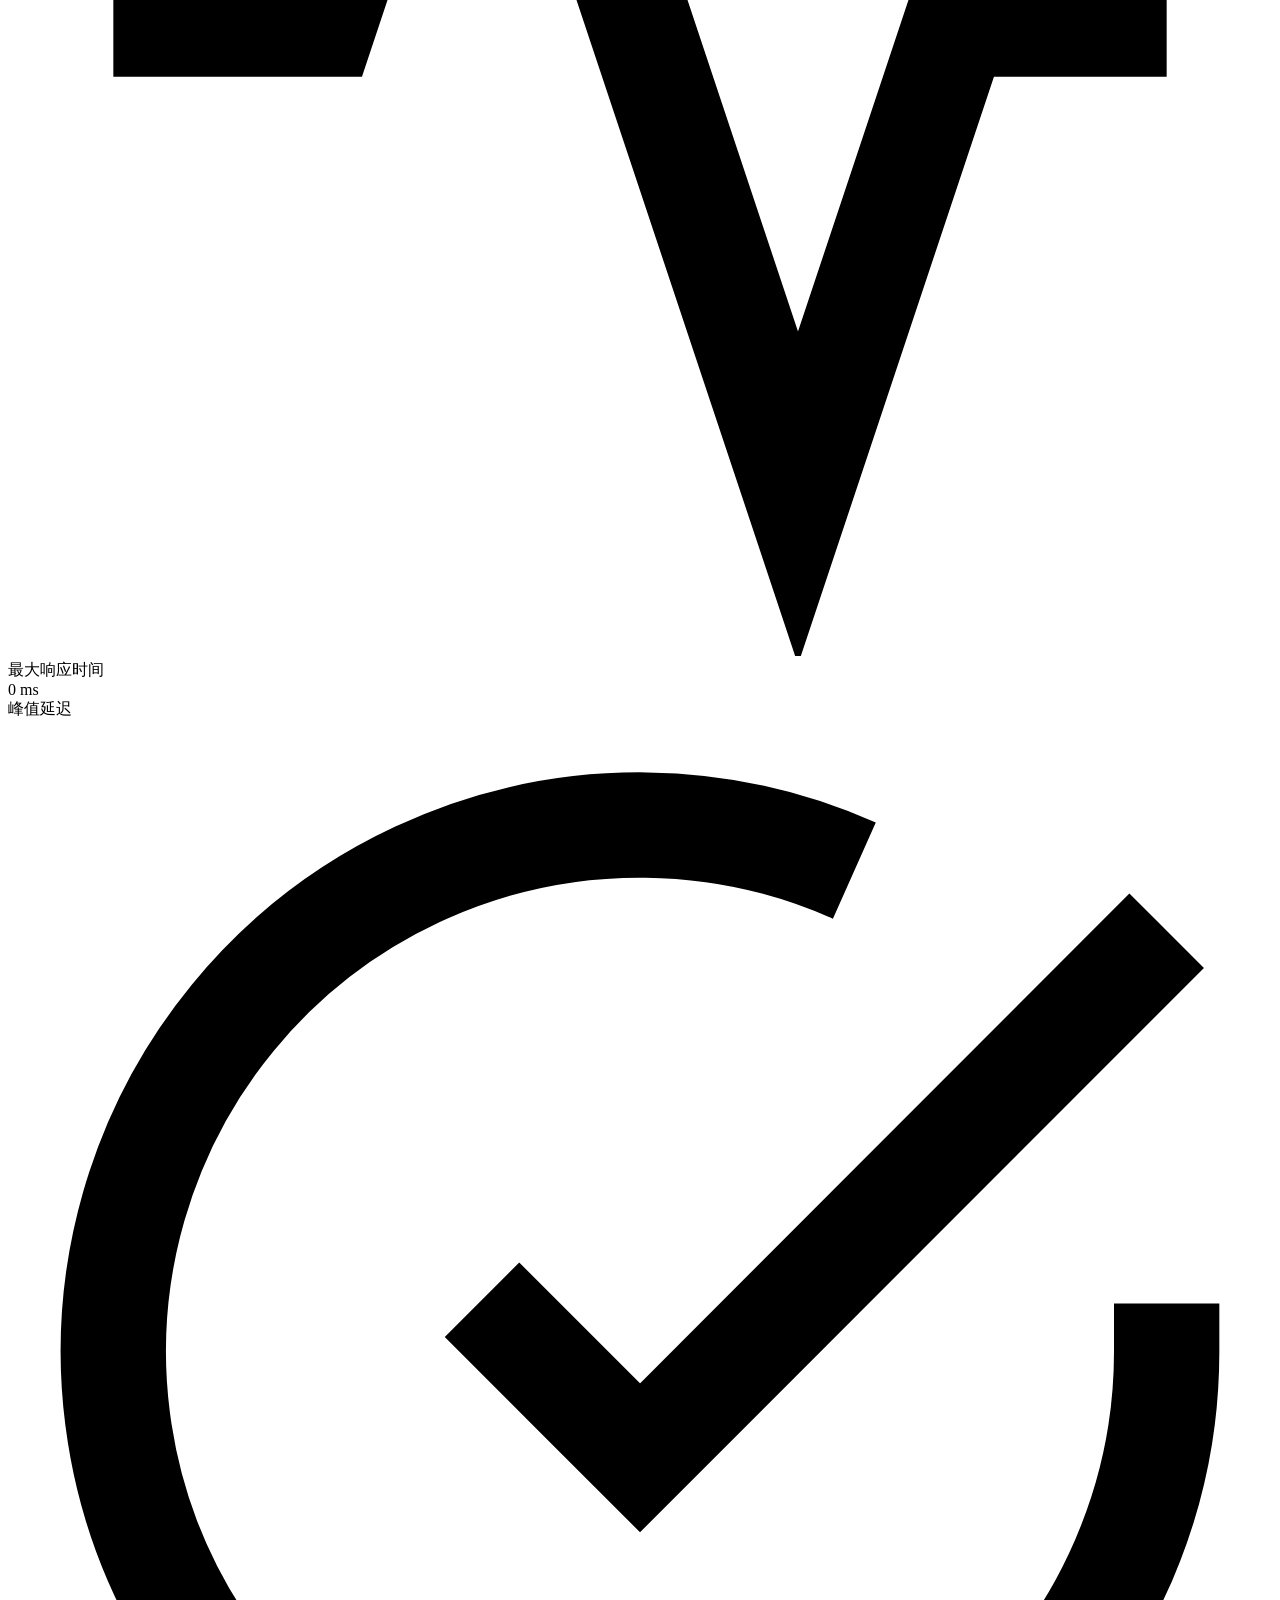
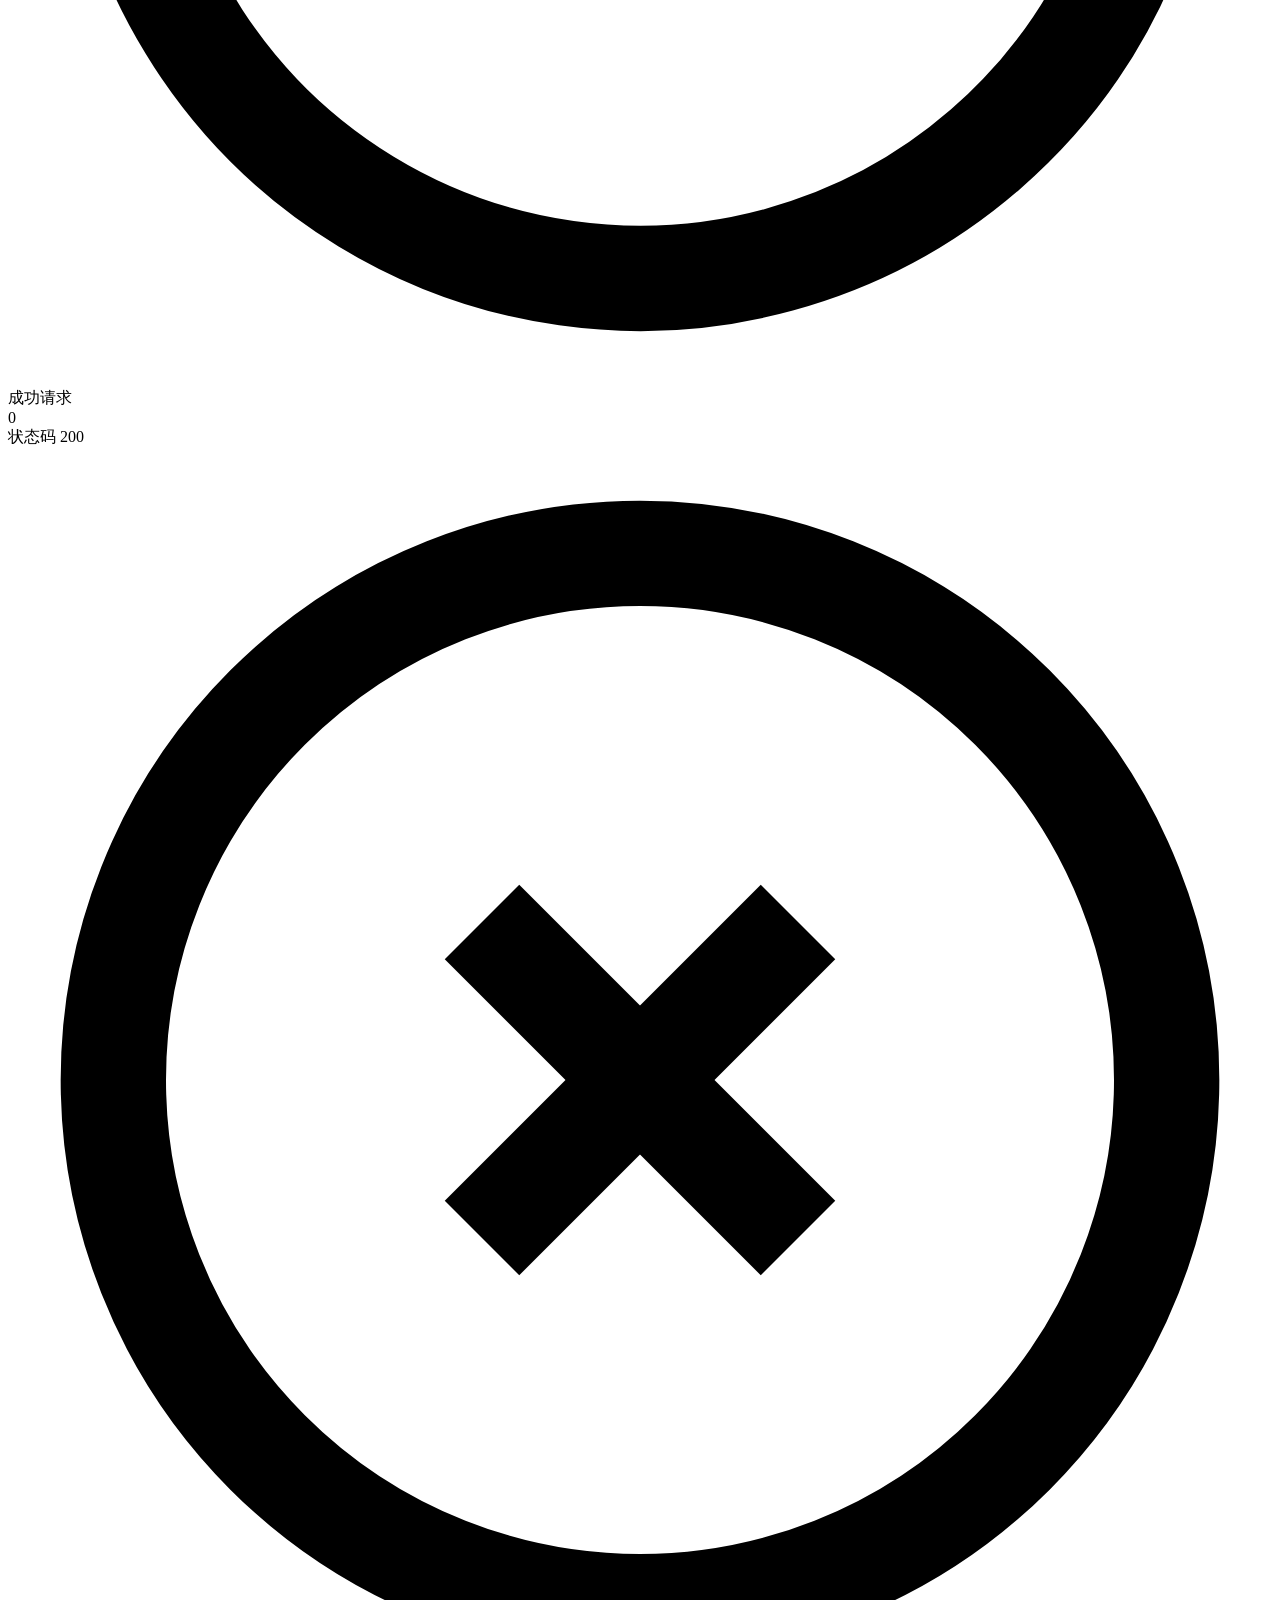
==== commit 51ac6c9b: "feat(frontend): 控制台视觉重塑，浅色/深色双主题 - 默认浅色主题，支持右上角图标与设置页开关切换深色 - KPI 卡片顶部按类型显示色条，底部增加 subtle sparkline " ====
--- a/frontend/index.html
+++ b/frontend/index.html
@@ -1,496 +1,510 @@
-<!DOCTYPE html>
-<html lang="zh-CN">
-<head>
-    <meta charset="UTF-8">
-    <meta name="viewport" content="width=device-width, initial-scale=1.0">
-    <title>AgentProxy 控制台</title>
-
-    <!-- 本地资源 -->
-    <link rel="stylesheet" href="/static/css/style.css?v=19">
-    <script src="/static/js/chart.umd.min.js" defer></script>
-</head>
-<body>
-    <!-- Top Header -->
-    <div class="top-header">
-        <div class="header-left">
-            <button class="sidebar-toggle" onclick="toggleSidebar()">
-                <svg viewBox="0 0 24 24" fill="none" stroke="currentColor" stroke-width="2">
-                    <path d="M3 12h18M3 6h18M3 18h18"/>
-                </svg>
-            </button>
-            <div class="product-logo">
-                <svg viewBox="0 0 24 24" fill="none" stroke="currentColor" stroke-width="2">
-                    <path d="M3 3v18h18"/>
-                    <path d="M18.7 8l-5.1 5.2-2.8-2.7L7 14.3"/>
-                </svg>
-                <span>AgentProxy</span>
-            </div>
-            <div class="header-nav">
-                <div class="nav-item active" data-page="overview">概览</div>
-                <div class="nav-item" data-page="trace">追踪</div>
-                <div class="nav-item" data-page="settings">设置</div>
-            </div>
-        </div>
-        <div class="header-right">
-            <div class="status-badge">
-                <span class="status-dot"></span>
-                <span>已连接</span>
-            </div>
-        </div>
-    </div>
-
-    <!-- Main Content -->
-    <div class="main-content">
-        <!-- Sidebar Overlay (Mobile) -->
-        <div class="sidebar-overlay" onclick="toggleSidebar()"></div>
-
-        <!-- Sidebar -->
-        <div class="sidebar collapsed" id="sidebar">
-            <div class="sidebar-header">
-                <button class="sidebar-collapse-btn" onclick="toggleSidebarCollapse()" title="收起/展开菜单">
-                    <svg viewBox="0 0 24 24" fill="none" stroke="currentColor" stroke-width="2">
-                        <path d="M11 19l-7-7 7-7m8 14l-7-7 7-7"/>
-                    </svg>
-                </button>
-                <div class="sidebar-title">导航菜单</div>
-            </div>
-            <div class="sidebar-nav">
-                <div class="sidebar-nav-item active" data-page="overview">
-                    <svg viewBox="0 0 24 24" fill="none" stroke="currentColor" stroke-width="2">
-                        <path d="M3 3v18h18"/>
-                        <path d="M18.7 8l-5.1 5.2-2.8-2.7L7 14.3"/>
-                    </svg>
-                    <span>概览</span>
-                </div>
-                <div class="sidebar-nav-item" data-page="trace">
-                    <svg viewBox="0 0 24 24" fill="none" stroke="currentColor" stroke-width="2">
-                        <path d="M12 20V10"/>
-                        <path d="M18 20V4"/>
-                        <path d="M6 20v-4"/>
-                        <circle cx="6" cy="16" r="2"/>
-                        <circle cx="12" cy="10" r="2"/>
-                        <circle cx="18" cy="4" r="2"/>
-                    </svg>
-                    <span>追踪</span>
-                </div>
-                <div class="sidebar-nav-item" data-page="settings">
-                    <svg viewBox="0 0 24 24" fill="none" stroke="currentColor" stroke-width="2">
-                        <circle cx="12" cy="12" r="3"/>
-                        <path d="M19.4 15a1.65 1.65 0 0 0 .33 1.82l.06.06a2 2 0 0 1 0 2.83 2 2 0 0 1-2.83 0l-.06-.06a1.65 1.65 0 0 0-1.82-.33 1.65 1.65 0 0 0-1 1.51V21a2 2 0 0 1-2 2 2 2 0 0 1-2-2v-.09A1.65 1.65 0 0 0 9 19.4a1.65 1.65 0 0 0-1.82.33l-.06.06a2 2 0 0 1-2.83 0 2 2 0 0 1 0-2.83l.06-.06a1.65 1.65 0 0 0 .33-1.82 1.65 1.65 0 0 0-1.51-1H3a2 2 0 0 1-2-2 2 2 0 0 1 2-2h.09A1.65 1.65 0 0 0 4.6 9a1.65 1.65 0 0 0-.33-1.82l-.06-.06a2 2 0 0 1 0-2.83 2 2 0 0 1 2.83 0l.06.06a1.65 1.65 0 0 0 1.82.33H9a1.65 1.65 0 0 0 1-1.51V3a2 2 0 0 1 2-2 2 2 0 0 1 2 2v.09a1.65 1.65 0 0 0 1 1.51 1.65 1.65 0 0 0 1.82-.33l.06-.06a2 2 0 0 1 2.83 0 2 2 0 0 1 0 2.83l-.06.06a1.65 1.65 0 0 0-.33 1.82V9a1.65 1.65 0 0 0 1.51 1H21a2 2 0 0 1 2 2 2 2 0 0 1-2 2h-.09a1.65 1.65 0 0 0-1.51 1z"/>
-                    </svg>
-                    <span>设置</span>
-                </div>
-            </div>
-        </div>
-
-        <!-- Content Area -->
-        <div class="content-area">
-            <!-- Error Banner -->
-            <div id="errorBanner" style="display: none; background: #fee2e2; border-left: 4px solid #ef4444; padding: 12px 16px; margin-bottom: 20px; border-radius: 6px; display: flex; align-items: center; gap: 12px;">
-                <svg style="width: 20px; height: 20px; color: #ef4444; flex-shrink: 0;" fill="none" viewBox="0 0 24 24" stroke="currentColor">
-                    <path stroke-linecap="round" stroke-linejoin="round" stroke-width="2" d="M12 8v4m0 4h.01M21 12a9 9 0 11-18 0 9 9 0 0118 0z" />
-                </svg>
-                <span class="error-message" style="color: #991b1b; font-weight: 500;"></span>
-            </div>
-
-            <div class="content-wrapper">
-
-            <!-- Overview Page -->
-            <div id="page-overview">
-                <!-- Page Header -->
-                <div class="page-header">
-                    <h1 class="page-title">服务概览</h1>
-                    <p class="page-description">实时监控代理服务的性能指标和请求状态</p>
-                </div>
-
-                <!-- Action Bar -->
-                <div class="action-bar">
-                    <div class="action-left">
-                        <div class="session-info">
-                            <span class="session-label">会话开始时间</span>
-                            <span class="session-value" id="sessionStart">加载中...</span>
-                        </div>
-                    </div>
-                    <div class="action-right">
-                        <div class="toggle-wrapper">
-                            <div class="toggle active" id="autoRefreshToggle"></div>
-                            <span class="toggle-label">自动刷新</span>
-                        </div>
-                        <button class="btn" onclick="refreshData()">
-                            <svg viewBox="0 0 24 24" fill="none" stroke="currentColor" stroke-width="2">
-                                <path d="M21 12a9 9 0 0 0-9-9 9.75 9.75 0 0 0-6.74 2.74L3 8"/>
-                                <path d="M3 3v5h5"/>
-                                <path d="M3 12a9 9 0 0 0 9 9 9.75 9.75 0 0 0 6.74-2.74L21 16"/>
-                                <path d="M16 21h5v-5"/>
-                            </svg>
-                            刷新
-                        </button>
-                        <button class="btn btn-primary" onclick="clearMetrics()">
-                            <svg viewBox="0 0 24 24" fill="none" stroke="currentColor" stroke-width="2">
-                                <path d="M3 6h18"/>
-                                <path d="M19 6v14c0 1-1 2-2 2H7c-1 0-2-1-2-2V6"/>
-                                <path d="M8 6V4c0-1 1-2 2-2h4c1 0 2 1 2 2v2"/>
-                            </svg>
-                            清空
-                        </button>
-                    </div>
-                </div>
-
-                <!-- Metrics Grid -->
-                <div class="metrics-grid">
-                    <div class="metric-card">
-                        <div class="metric-header">
-                            <div class="metric-icon">
-                                <svg viewBox="0 0 24 24" fill="none" stroke="currentColor" stroke-width="2">
-                                    <path d="M3 3v18h18"/>
-                                    <path d="M18.7 8l-5.1 5.2-2.8-2.7L7 14.3"/>
-                                </svg>
-                            </div>
-                            <span class="metric-title">总请求数</span>
-                        </div>
-                        <div class="metric-value" id="totalRequests">0</div>
-                        <div class="metric-trend">累计请求数量</div>
-                    </div>
-
-                    <div class="metric-card">
-                        <div class="metric-header">
-                            <div class="metric-icon success">
-                                <svg viewBox="0 0 24 24" fill="none" stroke="currentColor" stroke-width="2">
-                                    <circle cx="12" cy="12" r="10"/>
-                                    <polyline points="12 6 12 12 16 14"/>
-                                </svg>
-                            </div>
-                            <span class="metric-title">平均响应时间</span>
-                        </div>
-                        <div class="metric-value">
-                            <span id="avgTotalTime">0</span>
-                            <span class="metric-unit">ms</span>
-                        </div>
-                        <div class="metric-trend">端到端延迟</div>
-                    </div>
-
-                    <div class="metric-card">
-                        <div class="metric-header">
-                            <div class="metric-icon">
-                                <svg viewBox="0 0 24 24" fill="none" stroke="currentColor" stroke-width="2">
-                                    <path d="M12 2v4M12 18v4M4.93 4.93l2.83 2.83M16.24 16.24l2.83 2.83M2 12h4M18 12h4M4.93 19.07l2.83-2.83M16.24 7.76l2.83-2.83"/>
-                                </svg>
-                            </div>
-                            <span class="metric-title">代理处理时间</span>
-                        </div>
-                        <div class="metric-value">
-                            <span id="avgProxyTime">0</span>
-                            <span class="metric-unit">ms</span>
-                        </div>
-                        <div class="metric-trend">服务器开销</div>
-                    </div>
-
-                    <div class="metric-card">
-                        <div class="metric-header">
-                            <div class="metric-icon warning">
-                                <svg viewBox="0 0 24 24" fill="none" stroke="currentColor" stroke-width="2">
-                                    <rect x="2" y="3" width="20" height="14" rx="2" ry="2"/>
-                                    <line x1="8" y1="21" x2="16" y2="21"/>
-                                    <line x1="12" y1="17" x2="12" y2="21"/>
-                                </svg>
-                            </div>
-                            <span class="metric-title">模型响应时间</span>
-                        </div>
-                        <div class="metric-value">
-                            <span id="avgModelTime">0</span>
-                            <span class="metric-unit">ms</span>
-                        </div>
-                        <div class="metric-trend">AI推理耗时</div>
-                    </div>
-
-                    <div class="metric-card">
-                        <div class="metric-header">
-                            <div class="metric-icon">
-                                <svg viewBox="0 0 24 24" fill="none" stroke="currentColor" stroke-width="2">
-                                    <path d="M13 2L3 14h9l-1 8 10-12h-9l1-8z"/>
-                                </svg>
-                            </div>
-                            <span class="metric-title">请求间隔</span>
-                        </div>
-                        <div class="metric-value">
-                            <span id="avgGapTime">0</span>
-                            <span class="metric-unit">ms</span>
-                        </div>
-                        <div class="metric-trend">请求间平均间隔</div>
-                    </div>
-
-                    <div class="metric-card">
-                        <div class="metric-header">
-                            <div class="metric-icon error">
-                                <svg viewBox="0 0 24 24" fill="none" stroke="currentColor" stroke-width="2">
-                                    <path d="M22 12h-4l-3 9L9 3l-3 9H2"/>
-                                </svg>
-                            </div>
-                            <span class="metric-title">最大响应时间</span>
-                        </div>
-                        <div class="metric-value">
-                            <span id="maxResponseTime">0</span>
-                            <span class="metric-unit">ms</span>
-                        </div>
-                        <div class="metric-trend">峰值延迟</div>
-                    </div>
-
-                    <div class="metric-card">
-                        <div class="metric-header">
-                            <div class="metric-icon success">
-                                <svg viewBox="0 0 24 24" fill="none" stroke="currentColor" stroke-width="2">
-                                    <path d="M22 11.08V12a10 10 0 1 1-5.93-9.14"/>
-                                    <polyline points="22 4 12 14.01 9 11.01"/>
-                                </svg>
-                            </div>
-                            <span class="metric-title">成功请求</span>
-                        </div>
-                        <div class="metric-value">
-                            <span id="successRequests">0</span>
-                        </div>
-                        <div class="metric-trend">状态码 200</div>
-                    </div>
-
-                    <div class="metric-card">
-                        <div class="metric-header">
-                            <div class="metric-icon error">
-                                <svg viewBox="0 0 24 24" fill="none" stroke="currentColor" stroke-width="2">
-                                    <circle cx="12" cy="12" r="10"/>
-                                    <line x1="15" y1="9" x2="9" y2="15"/>
-                                    <line x1="9" y1="9" x2="15" y2="15"/>
-                                </svg>
-                            </div>
-                            <span class="metric-title">失败请求</span>
-                        </div>
-                        <div class="metric-value">
-                            <span id="failedRequests">0</span>
-                        </div>
-                        <div class="metric-trend">非200状态码</div>
-                    </div>
-
-                    <div class="metric-card">
-                        <div class="metric-header">
-                            <div class="metric-icon success">
-                                <svg viewBox="0 0 24 24" fill="none" stroke="currentColor" stroke-width="2">
-                                    <path d="M12 20V10"/>
-                                    <path d="M18 20V4"/>
-                                    <path d="M6 20v-4"/>
-                                </svg>
-                            </div>
-                            <span class="metric-title">成功率</span>
-                        </div>
-                        <div class="metric-value">
-                            <span id="successRate">0</span>
-                            <span class="metric-unit">%</span>
-                        </div>
-                        <div class="metric-trend">请求成功率</div>
-                    </div>
-                </div>
-
-                <!-- Charts Section -->
-                <div class="charts-section">
-                    <div class="chart-card">
-                        <div class="chart-header">
-                            <div class="chart-title">
-                                <svg viewBox="0 0 24 24" fill="none" stroke="currentColor" stroke-width="2">
-                                    <path d="M3 3v18h18"/>
-                                    <path d="M18.7 8l-5.1 5.2-2.8-2.7L7 14.3"/>
-                                </svg>
-                                响应时间趋势
-                            </div>
-                        </div>
-                        <div class="chart-container">
-                            <canvas id="responseTimeChart"></canvas>
-                        </div>
-                    </div>
-
-                    <div class="chart-card">
-                        <div class="chart-header">
-                            <div class="chart-title">
-                                <svg viewBox="0 0 24 24" fill="none" stroke="currentColor" stroke-width="2">
-                                    <rect x="3" y="3" width="18" height="18" rx="2"/>
-                                    <path d="M3 9h18M9 21V9"/>
-                                </svg>
-                                时间分布
-                            </div>
-                        </div>
-                        <div class="chart-container">
-                            <canvas id="timeDistributionChart"></canvas>
-                        </div>
-                    </div>
-                </div>
-
-                <!-- Requests Table -->
-                <div class="requests-section">
-                    <div class="section-header">
-                        <div class="section-title">
-                            <svg viewBox="0 0 24 24" fill="none" stroke="currentColor" stroke-width="2">
-                                <path d="M14 2H6a2 2 0 0 0-2 2v16a2 2 0 0 0 2 2h12a2 2 0 0 0 2-2V8z"/>
-                                <polyline points="14 2 14 8 20 8"/>
-                                <line x1="16" y1="13" x2="8" y2="13"/>
-                                <line x1="16" y1="17" x2="8" y2="17"/>
-                                <polyline points="10 9 9 9 8 9"/>
-                            </svg>
-                            最近请求记录
-                        </div>
-                    </div>
-                    <div id="requestsTableContainer">
-                        <table class="requests-table">
-                            <thead>
-                                <tr>
-                                    <th>时间戳</th>
-                                    <th>请求类型</th>
-                                    <th>工具调用</th>
-                                    <th>状态码</th>
-                                    <th>输入Token</th>
-                                    <th>输出Token</th>
-                                    <th>总耗时</th>
-                                    <th>代理耗时</th>
-                                    <th>首token时延</th>
-                                    <th>模型耗时</th>
-                                    <th>日志</th>
-                                </tr>
-                            </thead>
-                            <tbody id="requestsTableBody">
-                                <tr>
-                                    <td colspan="11">
-                                        <div class="loading-state">
-                                            <div class="spinner"></div>
-                                            <div>加载指标数据中...</div>
-                                        </div>
-                                    </td>
-                                </tr>
-                            </tbody>
-                        </table>
-                        <!-- 分页控件 -->
-                        <div class="pagination-controls">
-                            <div class="pagination-size">
-                                <select id="pageSize">
-                                    <option value="10" selected>10</option>
-                                    <option value="20">20</option>
-                                    <option value="50">50</option>
-                                    <option value="100">100</option>
-                                </select>
-                                <span>条/页</span>
-                            </div>
-                            <div class="pagination-nav">
-                                <button id="prevPage" disabled>上一页</button>
-                                <span id="pageInfo">第 1 页 / 共 1 页</span>
-                                <button id="nextPage" disabled>下一页</button>
-                            </div>
-                        </div>
-                    </div>
-                </div>
-            </div>
-
-            <!-- Trace Page -->
-            <div id="page-trace" class="page-content" style="display: none;">
-                <!-- Page Header -->
-                <div class="page-header">
-                    <h1 class="page-title">对话追踪</h1>
-                    <p class="page-description">查看每次对话的完整执行轨迹，包括模型调用和工具使用详情</p>
-                </div>
-
-                <!-- Action Bar -->
-                <div class="action-bar">
-                    <div class="action-left">
-                        <div class="session-info">
-                            <span class="session-label">追踪记录总数</span>
-                            <span class="session-value" id="traceCount">0</span>
-                        </div>
-                    </div>
-                    <div class="action-right">
-                        <div class="toggle-wrapper">
-                            <div class="toggle active" id="traceAutoRefreshToggle"></div>
-                            <span class="toggle-label">自动刷新</span>
-                        </div>
-                        <button class="btn" onclick="refreshTraces()">
-                            <svg viewBox="0 0 24 24" fill="none" stroke="currentColor" stroke-width="2">
-                                <path d="M21 12a9 9 0 0 0-9-9 9.75 9.75 0 0 0-6.74 2.74L3 8"/>
-                                <path d="M3 3v5h5"/>
-                                <path d="M3 12a9 9 0 0 0 9 9 9.75 9.75 0 0 0 6.74-2.74L21 16"/>
-                                <path d="M16 21h5v-5"/>
-                            </svg>
-                            刷新
-                        </button>
-                        <button class="btn btn-primary" onclick="clearTraces()">
-                            <svg viewBox="0 0 24 24" fill="none" stroke="currentColor" stroke-width="2">
-                                <path d="M3 6h18"/>
-                                <path d="M19 6v14c0 1-1 2-2 2H7c-1 0-2-1-2-2V6"/>
-                                <path d="M8 6V4c0-1 1-2 2-2h4c1 0 2 1 2 2v2"/>
-                            </svg>
-                            清空
-                        </button>
-                    </div>
-                </div>
-
-                <!-- Trace List -->
-                <div class="traces-section" id="tracesContainer">
-                    <div class="loading-state">
-                        <div class="spinner"></div>
-                        <div>加载追踪数据中...</div>
-                    </div>
-                </div>
-            </div>
-
-            <!-- Settings Page (placeholder) -->
-            <div id="page-settings" class="page-content" style="display: none;">
-                <!-- Page Header -->
-                <div class="page-header">
-                    <h1 class="page-title">设置</h1>
-                    <p class="page-description">自定义控制台外观和偏好</p>
-                </div>
-                <!-- Settings Section -->
-                <div class="settings-section">
-                    <div class="settings-item">
-                        <div class="settings-item-left">
-                            <div class="settings-item-icon">
-                                <svg viewBox="0 0 24 24" fill="none" stroke="currentColor" stroke-width="2">
-                                    <path d="M21 12.79A9 9 0 1 1 11.21 3 7 7 0 0 0 21 12.79z"/>
-                                </svg>
-                            </div>
-                            <div>
-                                <span class="settings-item-title">外观主题</span>
-                                <span class="settings-item-desc">选择深色或浅色界面风格</span>
-                            </div>
-                        </div>
-                        <div class="settings-item-right">
-                            <div class="theme-switcher">
-                                <button class="theme-btn" data-theme="light">浅色</button>
-                                <button class="theme-btn" data-theme="dark">深色</button>
-                            </div>
-                        </div>
-                    </div>
-                </div>
-            </div>
-
-            </div>
-        </div>
-    </div>
-
-    <!-- Log Modal -->
-    <div id="logModal" class="modal" style="display: none;">
-        <div class="modal-content">
-            <div class="modal-header">
-                <span class="modal-title" id="modalTitle">日志详情</span>
-                <div class="modal-header-actions">
-                    <button class="modal-copy-btn" onclick="copyLogContent()" title="复制内容">
-                        <svg viewBox="0 0 24 24" fill="none" stroke="currentColor" stroke-width="2">
-                            <rect x="9" y="9" width="13" height="13" rx="2" ry="2"/>
-                            <path d="M5 15H4a2 2 0 0 1-2-2V4a2 2 0 0 1 2-2h9a2 2 0 0 1 2 2v1"/>
-                        </svg>
-                        <span>复制</span>
-                    </button>
-                    <button class="modal-close" onclick="closeModal()">×</button>
-                </div>
-            </div>
-            <div class="modal-body">
-                <pre id="logContent"></pre>
-            </div>
-        </div>
-    </div>
-
-    <!-- 前端逻辑 -->
-    <script src="/static/js/app.js?v=19"></script>
-</body>
+<!DOCTYPE html>
+<html lang="zh-CN">
+<head>
+    <meta charset="UTF-8">
+    <meta name="viewport" content="width=device-width, initial-scale=1.0">
+    <title>AgentProxy 控制台</title>
+
+    <!-- 本地资源 -->
+    <link rel="stylesheet" href="/static/css/style.css?v=21">
+    <script src="/static/js/chart.umd.min.js" defer></script>
+</head>
+<body>
+    <!-- Top Header -->
+    <div class="top-header">
+        <div class="header-left">
+            <button class="sidebar-toggle" onclick="toggleSidebar()">
+                <svg viewBox="0 0 24 24" fill="none" stroke="currentColor" stroke-width="2">
+                    <path d="M3 12h18M3 6h18M3 18h18"/>
+                </svg>
+            </button>
+            <div class="product-logo">
+                <svg viewBox="0 0 24 24" fill="none" stroke="currentColor" stroke-width="2">
+                    <path d="M3 3v18h18"/>
+                    <path d="M18.7 8l-5.1 5.2-2.8-2.7L7 14.3"/>
+                </svg>
+                <span>AgentProxy</span>
+            </div>
+            <div class="header-nav">
+                <div class="nav-item active" data-page="overview">概览</div>
+                <div class="nav-item" data-page="trace">追踪</div>
+                <div class="nav-item" data-page="settings">设置</div>
+            </div>
+        </div>
+        <div class="header-right">
+            <button class="btn-icon" id="headerThemeToggle" title="切换主题" onclick="toggleTheme()">
+                <svg viewBox="0 0 24 24" fill="none" stroke="currentColor" stroke-width="2">
+                    <circle cx="12" cy="12" r="5"/>
+                    <path d="M12 1v2M12 21v2M4.22 4.22l1.42 1.42M18.36 18.36l1.42 1.42M1 12h2M21 12h2M4.22 19.78l1.42-1.42M18.36 5.64l1.42-1.42"/>
+                </svg>
+            </button>
+            <div class="status-badge">
+                <span class="status-dot"></span>
+                <span>已连接</span>
+            </div>
+        </div>
+    </div>
+
+    <!-- Main Content -->
+    <div class="main-content">
+        <!-- Sidebar Overlay (Mobile) -->
+        <div class="sidebar-overlay" onclick="toggleSidebar()"></div>
+
+        <!-- Sidebar -->
+        <div class="sidebar" id="sidebar">
+            <div class="sidebar-header">
+                <button class="sidebar-collapse-btn" onclick="toggleSidebarCollapse()" title="收起/展开菜单">
+                    <svg viewBox="0 0 24 24" fill="none" stroke="currentColor" stroke-width="2">
+                        <path d="M11 19l-7-7 7-7m8 14l-7-7 7-7"/>
+                    </svg>
+                </button>
+                <div class="sidebar-title">导航菜单</div>
+            </div>
+            <div class="sidebar-nav">
+                <div class="sidebar-nav-item active" data-page="overview">
+                    <svg viewBox="0 0 24 24" fill="none" stroke="currentColor" stroke-width="2">
+                        <path d="M3 3v18h18"/>
+                        <path d="M18.7 8l-5.1 5.2-2.8-2.7L7 14.3"/>
+                    </svg>
+                    <span>概览</span>
+                </div>
+                <div class="sidebar-nav-item" data-page="trace">
+                    <svg viewBox="0 0 24 24" fill="none" stroke="currentColor" stroke-width="2">
+                        <path d="M12 20V10"/>
+                        <path d="M18 20V4"/>
+                        <path d="M6 20v-4"/>
+                        <circle cx="6" cy="16" r="2"/>
+                        <circle cx="12" cy="10" r="2"/>
+                        <circle cx="18" cy="4" r="2"/>
+                    </svg>
+                    <span>追踪</span>
+                </div>
+                <div class="sidebar-nav-item" data-page="settings">
+                    <svg viewBox="0 0 24 24" fill="none" stroke="currentColor" stroke-width="2">
+                        <circle cx="12" cy="12" r="3"/>
+                        <path d="M19.4 15a1.65 1.65 0 0 0 .33 1.82l.06.06a2 2 0 0 1 0 2.83 2 2 0 0 1-2.83 0l-.06-.06a1.65 1.65 0 0 0-1.82-.33 1.65 1.65 0 0 0-1 1.51V21a2 2 0 0 1-2 2 2 2 0 0 1-2-2v-.09A1.65 1.65 0 0 0 9 19.4a1.65 1.65 0 0 0-1.82.33l-.06.06a2 2 0 0 1-2.83 0 2 2 0 0 1 0-2.83l.06-.06a1.65 1.65 0 0 0 .33-1.82 1.65 1.65 0 0 0-1.51-1H3a2 2 0 0 1-2-2 2 2 0 0 1 2-2h.09A1.65 1.65 0 0 0 4.6 9a1.65 1.65 0 0 0-.33-1.82l-.06-.06a2 2 0 0 1 0-2.83 2 2 0 0 1 2.83 0l.06.06a1.65 1.65 0 0 0 1.82.33H9a1.65 1.65 0 0 0 1-1.51V3a2 2 0 0 1 2-2 2 2 0 0 1 2 2v.09a1.65 1.65 0 0 0 1 1.51 1.65 1.65 0 0 0 1.82-.33l.06-.06a2 2 0 0 1 2.83 0 2 2 0 0 1 0 2.83l-.06.06a1.65 1.65 0 0 0-.33 1.82V9a1.65 1.65 0 0 0 1.51 1H21a2 2 0 0 1 2 2 2 2 0 0 1-2 2h-.09a1.65 1.65 0 0 0-1.51 1z"/>
+                    </svg>
+                    <span>设置</span>
+                </div>
+            </div>
+        </div>
+
+        <!-- Content Area -->
+        <div class="content-area">
+            <!-- Error Banner -->
+            <div id="errorBanner" style="display: none;">
+                <svg fill="none" viewBox="0 0 24 24" stroke="currentColor">
+                    <path stroke-linecap="round" stroke-linejoin="round" stroke-width="2" d="M12 8v4m0 4h.01M21 12a9 9 0 11-18 0 9 9 0 0118 0z" />
+                </svg>
+                <span class="error-message"></span>
+            </div>
+
+            <div class="content-wrapper">
+
+            <!-- Overview Page -->
+            <div id="page-overview">
+                <!-- Page Header -->
+                <div class="page-header">
+                    <h1 class="page-title">服务概览</h1>
+                    <p class="page-description">实时监控代理服务的性能指标和请求状态</p>
+                </div>
+
+                <!-- Action Bar -->
+                <div class="action-bar">
+                    <div class="action-left">
+                        <div class="session-info">
+                            <span class="session-label">会话开始时间</span>
+                            <span class="session-value" id="sessionStart">加载中...</span>
+                        </div>
+                    </div>
+                    <div class="action-right">
+                        <div class="toggle-wrapper">
+                            <div class="toggle active" id="autoRefreshToggle"></div>
+                            <span class="toggle-label">自动刷新</span>
+                        </div>
+                        <button class="btn" onclick="refreshData()">
+                            <svg viewBox="0 0 24 24" fill="none" stroke="currentColor" stroke-width="2">
+                                <path d="M21 12a9 9 0 0 0-9-9 9.75 9.75 0 0 0-6.74 2.74L3 8"/>
+                                <path d="M3 3v5h5"/>
+                                <path d="M3 12a9 9 0 0 0 9 9 9.75 9.75 0 0 0 6.74-2.74L21 16"/>
+                                <path d="M16 21h5v-5"/>
+                            </svg>
+                            刷新
+                        </button>
+                        <button class="btn btn-primary" onclick="clearMetrics()">
+                            <svg viewBox="0 0 24 24" fill="none" stroke="currentColor" stroke-width="2">
+                                <path d="M3 6h18"/>
+                                <path d="M19 6v14c0 1-1 2-2 2H7c-1 0-2-1-2-2V6"/>
+                                <path d="M8 6V4c0-1 1-2 2-2h4c1 0 2 1 2 2v2"/>
+                            </svg>
+                            清空
+                        </button>
+                    </div>
+                </div>
+
+                <!-- Metrics Grid -->
+                <div class="metrics-grid">
+                    <div class="metric-card">
+                        <div class="metric-header">
+                            <div class="metric-icon">
+                                <svg viewBox="0 0 24 24" fill="none" stroke="currentColor" stroke-width="2">
+                                    <path d="M3 3v18h18"/>
+                                    <path d="M18.7 8l-5.1 5.2-2.8-2.7L7 14.3"/>
+                                </svg>
+                            </div>
+                            <span class="metric-title">总请求数</span>
+                        </div>
+                        <div class="metric-value" id="totalRequests">0</div>
+                        <div class="metric-trend">累计请求数量</div>
+                    </div>
+
+                    <div class="metric-card">
+                        <div class="metric-header">
+                            <div class="metric-icon success">
+                                <svg viewBox="0 0 24 24" fill="none" stroke="currentColor" stroke-width="2">
+                                    <circle cx="12" cy="12" r="10"/>
+                                    <polyline points="12 6 12 12 16 14"/>
+                                </svg>
+                            </div>
+                            <span class="metric-title">平均响应时间</span>
+                        </div>
+                        <div class="metric-value">
+                            <span id="avgTotalTime">0</span>
+                            <span class="metric-unit">ms</span>
+                        </div>
+                        <div class="metric-trend">端到端延迟</div>
+                    </div>
+
+                    <div class="metric-card">
+                        <div class="metric-header">
+                            <div class="metric-icon">
+                                <svg viewBox="0 0 24 24" fill="none" stroke="currentColor" stroke-width="2">
+                                    <path d="M12 2v4M12 18v4M4.93 4.93l2.83 2.83M16.24 16.24l2.83 2.83M2 12h4M18 12h4M4.93 19.07l2.83-2.83M16.24 7.76l2.83-2.83"/>
+                                </svg>
+                            </div>
+                            <span class="metric-title">代理处理时间</span>
+                        </div>
+                        <div class="metric-value">
+                            <span id="avgProxyTime">0</span>
+                            <span class="metric-unit">ms</span>
+                        </div>
+                        <div class="metric-trend">服务器开销</div>
+                    </div>
+
+                    <div class="metric-card">
+                        <div class="metric-header">
+                            <div class="metric-icon warning">
+                                <svg viewBox="0 0 24 24" fill="none" stroke="currentColor" stroke-width="2">
+                                    <rect x="2" y="3" width="20" height="14" rx="2" ry="2"/>
+                                    <line x1="8" y1="21" x2="16" y2="21"/>
+                                    <line x1="12" y1="17" x2="12" y2="21"/>
+                                </svg>
+                            </div>
+                            <span class="metric-title">模型响应时间</span>
+                        </div>
+                        <div class="metric-value">
+                            <span id="avgModelTime">0</span>
+                            <span class="metric-unit">ms</span>
+                        </div>
+                        <div class="metric-trend">AI推理耗时</div>
+                    </div>
+
+                    <div class="metric-card">
+                        <div class="metric-header">
+                            <div class="metric-icon">
+                                <svg viewBox="0 0 24 24" fill="none" stroke="currentColor" stroke-width="2">
+                                    <path d="M13 2L3 14h9l-1 8 10-12h-9l1-8z"/>
+                                </svg>
+                            </div>
+                            <span class="metric-title">请求间隔</span>
+                        </div>
+                        <div class="metric-value">
+                            <span id="avgGapTime">0</span>
+                            <span class="metric-unit">ms</span>
+                        </div>
+                        <div class="metric-trend">请求间平均间隔</div>
+                    </div>
+
+                    <div class="metric-card">
+                        <div class="metric-header">
+                            <div class="metric-icon error">
+                                <svg viewBox="0 0 24 24" fill="none" stroke="currentColor" stroke-width="2">
+                                    <path d="M22 12h-4l-3 9L9 3l-3 9H2"/>
+                                </svg>
+                            </div>
+                            <span class="metric-title">最大响应时间</span>
+                        </div>
+                        <div class="metric-value">
+                            <span id="maxResponseTime">0</span>
+                            <span class="metric-unit">ms</span>
+                        </div>
+                        <div class="metric-trend">峰值延迟</div>
+                    </div>
+
+                    <div class="metric-card">
+                        <div class="metric-header">
+                            <div class="metric-icon success">
+                                <svg viewBox="0 0 24 24" fill="none" stroke="currentColor" stroke-width="2">
+                                    <path d="M22 11.08V12a10 10 0 1 1-5.93-9.14"/>
+                                    <polyline points="22 4 12 14.01 9 11.01"/>
+                                </svg>
+                            </div>
+                            <span class="metric-title">成功请求</span>
+                        </div>
+                        <div class="metric-value">
+                            <span id="successRequests">0</span>
+                        </div>
+                        <div class="metric-trend">状态码 200</div>
+                    </div>
+
+                    <div class="metric-card">
+                        <div class="metric-header">
+                            <div class="metric-icon error">
+                                <svg viewBox="0 0 24 24" fill="none" stroke="currentColor" stroke-width="2">
+                                    <circle cx="12" cy="12" r="10"/>
+                                    <line x1="15" y1="9" x2="9" y2="15"/>
+                                    <line x1="9" y1="9" x2="15" y2="15"/>
+                                </svg>
+                            </div>
+                            <span class="metric-title">失败请求</span>
+                        </div>
+                        <div class="metric-value">
+                            <span id="failedRequests">0</span>
+                        </div>
+                        <div class="metric-trend">非200状态码</div>
+                    </div>
+
+                    <div class="metric-card">
+                        <div class="metric-header">
+                            <div class="metric-icon success">
+                                <svg viewBox="0 0 24 24" fill="none" stroke="currentColor" stroke-width="2">
+                                    <path d="M12 20V10"/>
+                                    <path d="M18 20V4"/>
+                                    <path d="M6 20v-4"/>
+                                </svg>
+                            </div>
+                            <span class="metric-title">成功率</span>
+                        </div>
+                        <div class="metric-value">
+                            <span id="successRate">0</span>
+                            <span class="metric-unit">%</span>
+                        </div>
+                        <div class="metric-trend">请求成功率</div>
+                    </div>
+                </div>
+
+                <!-- Charts Section -->
+                <div class="charts-section">
+                    <div class="chart-card">
+                        <div class="chart-header">
+                            <div class="chart-title">
+                                <svg viewBox="0 0 24 24" fill="none" stroke="currentColor" stroke-width="2">
+                                    <path d="M3 3v18h18"/>
+                                    <path d="M18.7 8l-5.1 5.2-2.8-2.7L7 14.3"/>
+                                </svg>
+                                响应时间趋势
+                            </div>
+                        </div>
+                        <div class="chart-container">
+                            <canvas id="responseTimeChart"></canvas>
+                        </div>
+                    </div>
+
+                    <div class="chart-card">
+                        <div class="chart-header">
+                            <div class="chart-title">
+                                <svg viewBox="0 0 24 24" fill="none" stroke="currentColor" stroke-width="2">
+                                    <rect x="3" y="3" width="18" height="18" rx="2"/>
+                                    <path d="M3 9h18M9 21V9"/>
+                                </svg>
+                                时间分布
+                            </div>
+                        </div>
+                        <div class="chart-container">
+                            <canvas id="timeDistributionChart"></canvas>
+                        </div>
+                    </div>
+                </div>
+
+                <!-- Requests Table -->
+                <div class="requests-section">
+                    <div class="section-header">
+                        <div class="section-title">
+                            <svg viewBox="0 0 24 24" fill="none" stroke="currentColor" stroke-width="2">
+                                <path d="M14 2H6a2 2 0 0 0-2 2v16a2 2 0 0 0 2 2h12a2 2 0 0 0 2-2V8z"/>
+                                <polyline points="14 2 14 8 20 8"/>
+                                <line x1="16" y1="13" x2="8" y2="13"/>
+                                <line x1="16" y1="17" x2="8" y2="17"/>
+                                <polyline points="10 9 9 9 8 9"/>
+                            </svg>
+                            最近请求记录
+                        </div>
+                        <div class="session-filter-bar">
+                            <span class="session-count" id="sessionCount"></span>
+                            <select id="sessionFilter" title="按会话过滤请求">
+                                <option value="">全部会话</option>
+                            </select>
+                        </div>
+                    </div>
+                    <div id="requestsTableContainer">
+                        <table class="requests-table">
+                            <thead>
+                                <tr>
+                                    <th>时间戳</th>
+                                    <th>会话</th>
+                                    <th>请求类型</th>
+                                    <th>工具调用</th>
+                                    <th>状态码</th>
+                                    <th>输入Token</th>
+                                    <th>输出Token</th>
+                                    <th>总耗时</th>
+                                    <th>代理耗时</th>
+                                    <th>首token时延</th>
+                                    <th>模型耗时</th>
+                                    <th>日志</th>
+                                </tr>
+                            </thead>
+                            <tbody id="requestsTableBody">
+                                <tr>
+                                    <td colspan="12">
+                                        <div class="loading-state">
+                                            <div class="spinner"></div>
+                                            <div>加载指标数据中...</div>
+                                        </div>
+                                    </td>
+                                </tr>
+                            </tbody>
+                        </table>
+                        <!-- 分页控件 -->
+                        <div class="pagination-controls">
+                            <div class="pagination-size">
+                                <select id="pageSize">
+                                    <option value="10" selected>10</option>
+                                    <option value="20">20</option>
+                                    <option value="50">50</option>
+                                    <option value="100">100</option>
+                                </select>
+                                <span>条/页</span>
+                            </div>
+                            <div class="pagination-nav">
+                                <button id="prevPage" disabled>上一页</button>
+                                <span id="pageInfo">第 1 页 / 共 1 页</span>
+                                <button id="nextPage" disabled>下一页</button>
+                            </div>
+                        </div>
+                    </div>
+                </div>
+            </div>
+
+            <!-- Trace Page -->
+            <div id="page-trace" class="page-content" style="display: none;">
+                <!-- Page Header -->
+                <div class="page-header">
+                    <h1 class="page-title">对话追踪</h1>
+                    <p class="page-description">查看每次对话的完整执行轨迹，包括模型调用和工具使用详情</p>
+                </div>
+
+                <!-- Action Bar -->
+                <div class="action-bar">
+                    <div class="action-left">
+                        <div class="session-info">
+                            <span class="session-label">追踪记录总数</span>
+                            <span class="session-value" id="traceCount">0</span>
+                        </div>
+                    </div>
+                    <div class="action-right">
+                        <div class="toggle-wrapper">
+                            <div class="toggle active" id="traceAutoRefreshToggle"></div>
+                            <span class="toggle-label">自动刷新</span>
+                        </div>
+                        <button class="btn" onclick="refreshTraces()">
+                            <svg viewBox="0 0 24 24" fill="none" stroke="currentColor" stroke-width="2">
+                                <path d="M21 12a9 9 0 0 0-9-9 9.75 9.75 0 0 0-6.74 2.74L3 8"/>
+                                <path d="M3 3v5h5"/>
+                                <path d="M3 12a9 9 0 0 0 9 9 9.75 9.75 0 0 0 6.74-2.74L21 16"/>
+                                <path d="M16 21h5v-5"/>
+                            </svg>
+                            刷新
+                        </button>
+                        <button class="btn btn-primary" onclick="clearTraces()">
+                            <svg viewBox="0 0 24 24" fill="none" stroke="currentColor" stroke-width="2">
+                                <path d="M3 6h18"/>
+                                <path d="M19 6v14c0 1-1 2-2 2H7c-1 0-2-1-2-2V6"/>
+                                <path d="M8 6V4c0-1 1-2 2-2h4c1 0 2 1 2 2v2"/>
+                            </svg>
+                            清空
+                        </button>
+                    </div>
+                </div>
+
+                <!-- Trace List -->
+                <div class="traces-section" id="tracesContainer">
+                    <div class="loading-state">
+                        <div class="spinner"></div>
+                        <div>加载追踪数据中...</div>
+                    </div>
+                </div>
+            </div>
+
+            <!-- Settings Page (placeholder) -->
+            <div id="page-settings" class="page-content" style="display: none;">
+                <!-- Page Header -->
+                <div class="page-header">
+                    <h1 class="page-title">设置</h1>
+                    <p class="page-description">自定义控制台外观和偏好</p>
+                </div>
+                <!-- Settings Section -->
+                <div class="settings-section">
+                    <div class="settings-item">
+                        <div class="settings-item-left">
+                            <div class="settings-item-icon">
+                                <svg viewBox="0 0 24 24" fill="none" stroke="currentColor" stroke-width="2">
+                                    <path d="M21 12.79A9 9 0 1 1 11.21 3 7 7 0 0 0 21 12.79z"/>
+                                </svg>
+                            </div>
+                            <div>
+                                <span class="settings-item-title">外观主题</span>
+                                <span class="settings-item-desc">选择深色或浅色界面风格</span>
+                            </div>
+                        </div>
+                        <div class="settings-item-right">
+                            <label class="theme-toggle">
+                                <input type="checkbox" id="settingsThemeToggle" onchange="toggleThemeFromSettings(this)">
+                                <span class="theme-toggle-slider"></span>
+                                <span class="theme-toggle-label" id="themeLabel">浅色</span>
+                            </label>
+                        </div>
+                    </div>
+                </div>
+            </div>
+
+            </div>
+        </div>
+    </div>
+
+    <!-- Log Modal -->
+    <div id="logModal" class="modal" style="display: none;">
+        <div class="modal-content">
+            <div class="modal-header">
+                <span class="modal-title" id="modalTitle">日志详情</span>
+                <div class="modal-header-actions">
+                    <button class="modal-copy-btn" onclick="copyLogContent()" title="复制内容">
+                        <svg viewBox="0 0 24 24" fill="none" stroke="currentColor" stroke-width="2">
+                            <rect x="9" y="9" width="13" height="13" rx="2" ry="2"/>
+                            <path d="M5 15H4a2 2 0 0 1-2-2V4a2 2 0 0 1 2-2h9a2 2 0 0 1 2 2v1"/>
+                        </svg>
+                        <span>复制</span>
+                    </button>
+                    <button class="modal-close" onclick="closeModal()">×</button>
+                </div>
+            </div>
+            <div class="modal-body">
+                <pre id="logContent"></pre>
+            </div>
+        </div>
+    </div>
+
+    <!-- 前端逻辑 -->
+    <script src="/static/js/app.js?v=21"></script>
+</body>
 </html>
